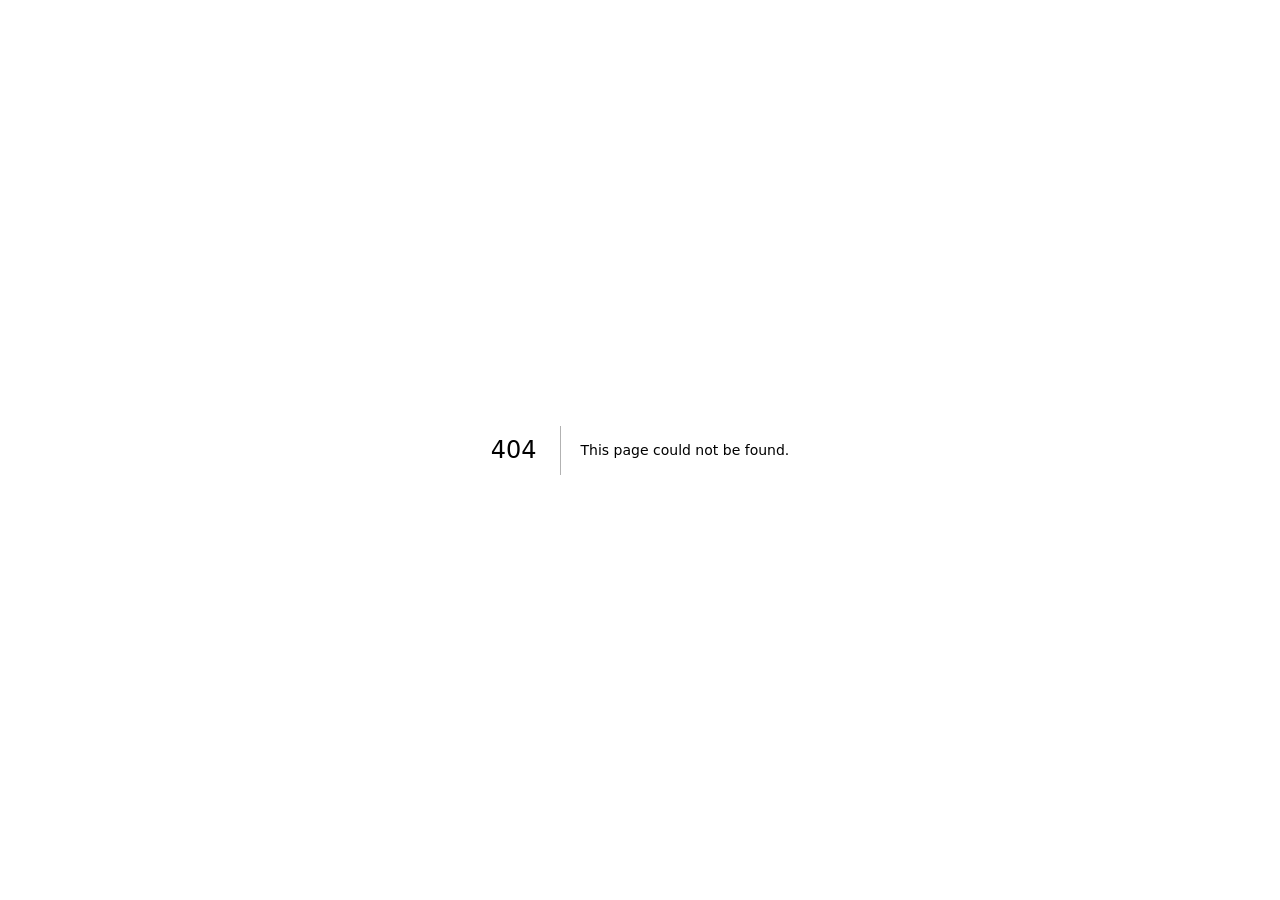
==== 404/index.html @ c3962cf1 "Add files via upload" ====
<!DOCTYPE html><!--XhK_JImhFpZtJ79YEi_D7--><html lang="tr" class="dark"><head><meta charSet="utf-8"/><meta name="viewport" content="width=device-width, initial-scale=1"/><link rel="stylesheet" href="/_next/static/chunks/304b1d54b73d208a.css" data-precedence="next"/><link rel="stylesheet" href="/_next/static/chunks/49fae50b5e41c138.css" data-precedence="next"/><link rel="preload" as="script" fetchPriority="low" href="/_next/static/chunks/c39637bc9d8cb116.js"/><script src="/_next/static/chunks/771dedee3f5e1621.js" async=""></script><script src="/_next/static/chunks/93cf8d9e202dfd11.js" async=""></script><script src="/_next/static/chunks/turbopack-6b14e2e3b7861dfc.js" async=""></script><script src="/_next/static/chunks/44ea02c45ad76008.js" async=""></script><script src="/_next/static/chunks/ec798b5d8baebee2.js" async=""></script><script src="/_next/static/chunks/2f236954d6a65e12.js" async=""></script><meta name="robots" content="noindex"/><meta name="next-size-adjust" content=""/><title>404: This page could not be found.</title><title>Ali Yüzerler — Mobile &amp; Web Developer</title><meta name="description" content="Ali Yüzerler — Mobil uygulama ve web sitesi geliştiricisi. iOS, Android ve modern web platformları için yüksek performanslı dijital ürünler tasarlar ve geliştirir."/><meta name="author" content="Ali Yüzerler"/><meta name="keywords" content="Ali Yüzerler,mobil uygulama geliştirici,web geliştirici,React Native,Next.js,Flutter,TypeScript,yazılım geliştirici,portfolio"/><meta name="robots" content="index, follow"/><meta property="og:title" content="Ali Yüzerler — Mobile &amp; Web Developer"/><meta property="og:description" content="Mobil uygulama ve web sitesi geliştiricisi. Yüksek performanslı dijital ürünler."/><meta property="og:locale" content="tr_TR"/><meta property="og:type" content="website"/><meta name="twitter:card" content="summary_large_image"/><meta name="twitter:title" content="Ali Yüzerler — Mobile &amp; Web Developer"/><meta name="twitter:description" content="Mobil uygulama ve web sitesi geliştiricisi. Yüksek performanslı dijital ürünler."/><script src="/_next/static/chunks/a6dad97d9634a72d.js" noModule=""></script></head><body class="inter_7b064e0d-module__MOT0tq__variable space_grotesk_4f9f433b-module__fJfFLG__variable geist_mono_1bf8cbf6-module__FlyLvG__variable antialiased bg-background text-foreground font-sans"><div hidden=""><!--$--><!--/$--></div><script>((a,b,c,d,e,f,g,h)=>{let i=document.documentElement,j=["light","dark"];function k(b){var c;(Array.isArray(a)?a:[a]).forEach(a=>{let c="class"===a,d=c&&f?e.map(a=>f[a]||a):e;c?(i.classList.remove(...d),i.classList.add(f&&f[b]?f[b]:b)):i.setAttribute(a,b)}),c=b,h&&j.includes(c)&&(i.style.colorScheme=c)}if(d)k(d);else try{let a=localStorage.getItem(b)||c,d=g&&"system"===a?window.matchMedia("(prefers-color-scheme: dark)").matches?"dark":"light":a;k(d)}catch(a){}})("class","theme","dark",null,["light","dark"],null,false,true)</script><div style="font-family:system-ui,&quot;Segoe UI&quot;,Roboto,Helvetica,Arial,sans-serif,&quot;Apple Color Emoji&quot;,&quot;Segoe UI Emoji&quot;;height:100vh;text-align:center;display:flex;flex-direction:column;align-items:center;justify-content:center"><div><style>body{color:#000;background:#fff;margin:0}.next-error-h1{border-right:1px solid rgba(0,0,0,.3)}@media (prefers-color-scheme:dark){body{color:#fff;background:#000}.next-error-h1{border-right:1px solid rgba(255,255,255,.3)}}</style><h1 class="next-error-h1" style="display:inline-block;margin:0 20px 0 0;padding:0 23px 0 0;font-size:24px;font-weight:500;vertical-align:top;line-height:49px">404</h1><div style="display:inline-block"><h2 style="font-size:14px;font-weight:400;line-height:49px;margin:0">This page could not be found.</h2></div></div></div><!--$--><!--/$--><div role="region" aria-label="Notifications (F8)" tabindex="-1" style="pointer-events:none"><ol tabindex="-1" class="fixed top-0 z-[100] flex max-h-screen w-full flex-col-reverse p-4 sm:bottom-0 sm:right-0 sm:top-auto sm:flex-col md:max-w-[420px]"></ol></div><script src="/_next/static/chunks/c39637bc9d8cb116.js" id="_R_" async=""></script><script>(self.__next_f=self.__next_f||[]).push([0])</script><script>self.__next_f.push([1,"1:\"$Sreact.fragment\"\n2:I[27423,[\"/_next/static/chunks/44ea02c45ad76008.js\",\"/_next/static/chunks/ec798b5d8baebee2.js\",\"/_next/static/chunks/2f236954d6a65e12.js\"],\"ThemeProvider\"]\n3:I[39756,[\"/_next/static/chunks/44ea02c45ad76008.js\",\"/_next/static/chunks/ec798b5d8baebee2.js\",\"/_next/static/chunks/2f236954d6a65e12.js\"],\"default\"]\n4:I[37457,[\"/_next/static/chunks/44ea02c45ad76008.js\",\"/_next/static/chunks/ec798b5d8baebee2.js\",\"/_next/static/chunks/2f236954d6a65e12.js\"],\"default\"]\n5:I[77855,[\"/_next/static/chunks/44ea02c45ad76008.js\",\"/_next/static/chunks/ec798b5d8baebee2.js\",\"/_next/static/chunks/2f236954d6a65e12.js\"],\"Toaster\"]\n6:I[97367,[\"/_next/static/chunks/44ea02c45ad76008.js\",\"/_next/static/chunks/ec798b5d8baebee2.js\",\"/_next/static/chunks/2f236954d6a65e12.js\"],\"OutletBoundary\"]\n7:\"$Sreact.suspense\"\n9:I[97367,[\"/_next/static/chunks/44ea02c45ad76008.js\",\"/_next/static/chunks/ec798b5d8baebee2.js\",\"/_next/static/chunks/2f236954d6a65e12.js\"],\"ViewportBoundary\"]\nb:I[97367,[\"/_next/static/chunks/44ea02c45ad76008.js\",\"/_next/static/chunks/ec798b5d8baebee2.js\",\"/_next/static/chunks/2f236954d6a65e12.js\"],\"MetadataBoundary\"]\nd:I[68027,[\"/_next/static/chunks/44ea02c45ad76008.js\",\"/_next/static/chunks/ec798b5d8baebee2.js\",\"/_next/static/chunks/2f236954d6a65e12.js\"],\"default\"]\n:HL[\"/_next/static/chunks/304b1d54b73d208a.css\",\"style\"]\n:HL[\"/_next/static/chunks/49fae50b5e41c138.css\",\"style\"]\n"])</script><script>self.__next_f.push([1,"0:{\"P\":null,\"b\":\"XhK_JImhFpZtJ79YEi-D7\",\"c\":[\"\",\"_not-found\",\"\"],\"q\":\"\",\"i\":false,\"f\":[[[\"\",{\"children\":[\"/_not-found\",{\"children\":[\"__PAGE__\",{}]}]},\"$undefined\",\"$undefined\",true],[[\"$\",\"$1\",\"c\",{\"children\":[[[\"$\",\"link\",\"0\",{\"rel\":\"stylesheet\",\"href\":\"/_next/static/chunks/304b1d54b73d208a.css\",\"precedence\":\"next\",\"crossOrigin\":\"$undefined\",\"nonce\":\"$undefined\"}],[\"$\",\"link\",\"1\",{\"rel\":\"stylesheet\",\"href\":\"/_next/static/chunks/49fae50b5e41c138.css\",\"precedence\":\"next\",\"crossOrigin\":\"$undefined\",\"nonce\":\"$undefined\"}],[\"$\",\"script\",\"script-0\",{\"src\":\"/_next/static/chunks/44ea02c45ad76008.js\",\"async\":true,\"nonce\":\"$undefined\"}],[\"$\",\"script\",\"script-1\",{\"src\":\"/_next/static/chunks/ec798b5d8baebee2.js\",\"async\":true,\"nonce\":\"$undefined\"}],[\"$\",\"script\",\"script-2\",{\"src\":\"/_next/static/chunks/2f236954d6a65e12.js\",\"async\":true,\"nonce\":\"$undefined\"}]],[\"$\",\"html\",null,{\"lang\":\"tr\",\"suppressHydrationWarning\":true,\"className\":\"dark\",\"children\":[\"$\",\"body\",null,{\"className\":\"inter_7b064e0d-module__MOT0tq__variable space_grotesk_4f9f433b-module__fJfFLG__variable geist_mono_1bf8cbf6-module__FlyLvG__variable antialiased bg-background text-foreground font-sans\",\"children\":[\"$\",\"$L2\",null,{\"attribute\":\"class\",\"defaultTheme\":\"dark\",\"enableSystem\":false,\"disableTransitionOnChange\":true,\"children\":[[\"$\",\"$L3\",null,{\"parallelRouterKey\":\"children\",\"error\":\"$undefined\",\"errorStyles\":\"$undefined\",\"errorScripts\":\"$undefined\",\"template\":[\"$\",\"$L4\",null,{}],\"templateStyles\":\"$undefined\",\"templateScripts\":\"$undefined\",\"notFound\":[[[\"$\",\"title\",null,{\"children\":\"404: This page could not be found.\"}],[\"$\",\"div\",null,{\"style\":{\"fontFamily\":\"system-ui,\\\"Segoe UI\\\",Roboto,Helvetica,Arial,sans-serif,\\\"Apple Color Emoji\\\",\\\"Segoe UI Emoji\\\"\",\"height\":\"100vh\",\"textAlign\":\"center\",\"display\":\"flex\",\"flexDirection\":\"column\",\"alignItems\":\"center\",\"justifyContent\":\"center\"},\"children\":[\"$\",\"div\",null,{\"children\":[[\"$\",\"style\",null,{\"dangerouslySetInnerHTML\":{\"__html\":\"body{color:#000;background:#fff;margin:0}.next-error-h1{border-right:1px solid rgba(0,0,0,.3)}@media (prefers-color-scheme:dark){body{color:#fff;background:#000}.next-error-h1{border-right:1px solid rgba(255,255,255,.3)}}\"}}],[\"$\",\"h1\",null,{\"className\":\"next-error-h1\",\"style\":{\"display\":\"inline-block\",\"margin\":\"0 20px 0 0\",\"padding\":\"0 23px 0 0\",\"fontSize\":24,\"fontWeight\":500,\"verticalAlign\":\"top\",\"lineHeight\":\"49px\"},\"children\":404}],[\"$\",\"div\",null,{\"style\":{\"display\":\"inline-block\"},\"children\":[\"$\",\"h2\",null,{\"style\":{\"fontSize\":14,\"fontWeight\":400,\"lineHeight\":\"49px\",\"margin\":0},\"children\":\"This page could not be found.\"}]}]]}]}]],[]],\"forbidden\":\"$undefined\",\"unauthorized\":\"$undefined\"}],[\"$\",\"$L5\",null,{}]]}]}]}]]}],{\"children\":[[\"$\",\"$1\",\"c\",{\"children\":[null,[\"$\",\"$L3\",null,{\"parallelRouterKey\":\"children\",\"error\":\"$undefined\",\"errorStyles\":\"$undefined\",\"errorScripts\":\"$undefined\",\"template\":[\"$\",\"$L4\",null,{}],\"templateStyles\":\"$undefined\",\"templateScripts\":\"$undefined\",\"notFound\":\"$undefined\",\"forbidden\":\"$undefined\",\"unauthorized\":\"$undefined\"}]]}],{\"children\":[[\"$\",\"$1\",\"c\",{\"children\":[[[\"$\",\"title\",null,{\"children\":\"404: This page could not be found.\"}],[\"$\",\"div\",null,{\"style\":\"$0:f:0:1:0:props:children:1:props:children:props:children:props:children:0:props:notFound:0:1:props:style\",\"children\":[\"$\",\"div\",null,{\"children\":[[\"$\",\"style\",null,{\"dangerouslySetInnerHTML\":{\"__html\":\"body{color:#000;background:#fff;margin:0}.next-error-h1{border-right:1px solid rgba(0,0,0,.3)}@media (prefers-color-scheme:dark){body{color:#fff;background:#000}.next-error-h1{border-right:1px solid rgba(255,255,255,.3)}}\"}}],[\"$\",\"h1\",null,{\"className\":\"next-error-h1\",\"style\":\"$0:f:0:1:0:props:children:1:props:children:props:children:props:children:0:props:notFound:0:1:props:children:props:children:1:props:style\",\"children\":404}],[\"$\",\"div\",null,{\"style\":\"$0:f:0:1:0:props:children:1:props:children:props:children:props:children:0:props:notFound:0:1:props:children:props:children:2:props:style\",\"children\":[\"$\",\"h2\",null,{\"style\":\"$0:f:0:1:0:props:children:1:props:children:props:children:props:children:0:props:notFound:0:1:props:children:props:children:2:props:children:props:style\",\"children\":\"This page could not be found.\"}]}]]}]}]],null,[\"$\",\"$L6\",null,{\"children\":[\"$\",\"$7\",null,{\"name\":\"Next.MetadataOutlet\",\"children\":\"$@8\"}]}]]}],{},null,false,false]},null,false,false]},null,false,false],[\"$\",\"$1\",\"h\",{\"children\":[[\"$\",\"meta\",null,{\"name\":\"robots\",\"content\":\"noindex\"}],[\"$\",\"$L9\",null,{\"children\":\"$La\"}],[\"$\",\"div\",null,{\"hidden\":true,\"children\":[\"$\",\"$Lb\",null,{\"children\":[\"$\",\"$7\",null,{\"name\":\"Next.Metadata\",\"children\":\"$Lc\"}]}]}],[\"$\",\"meta\",null,{\"name\":\"next-size-adjust\",\"content\":\"\"}]]}],false]],\"m\":\"$undefined\",\"G\":[\"$d\",\"$undefined\"],\"S\":true}\n"])</script><script>self.__next_f.push([1,"a:[[\"$\",\"meta\",\"0\",{\"charSet\":\"utf-8\"}],[\"$\",\"meta\",\"1\",{\"name\":\"viewport\",\"content\":\"width=device-width, initial-scale=1\"}]]\n"])</script><script>self.__next_f.push([1,"8:null\nc:[[\"$\",\"title\",\"0\",{\"children\":\"Ali Yüzerler — Mobile \u0026 Web Developer\"}],[\"$\",\"meta\",\"1\",{\"name\":\"description\",\"content\":\"Ali Yüzerler — Mobil uygulama ve web sitesi geliştiricisi. iOS, Android ve modern web platformları için yüksek performanslı dijital ürünler tasarlar ve geliştirir.\"}],[\"$\",\"meta\",\"2\",{\"name\":\"author\",\"content\":\"Ali Yüzerler\"}],[\"$\",\"meta\",\"3\",{\"name\":\"keywords\",\"content\":\"Ali Yüzerler,mobil uygulama geliştirici,web geliştirici,React Native,Next.js,Flutter,TypeScript,yazılım geliştirici,portfolio\"}],[\"$\",\"meta\",\"4\",{\"name\":\"robots\",\"content\":\"index, follow\"}],[\"$\",\"meta\",\"5\",{\"property\":\"og:title\",\"content\":\"Ali Yüzerler — Mobile \u0026 Web Developer\"}],[\"$\",\"meta\",\"6\",{\"property\":\"og:description\",\"content\":\"Mobil uygulama ve web sitesi geliştiricisi. Yüksek performanslı dijital ürünler.\"}],[\"$\",\"meta\",\"7\",{\"property\":\"og:locale\",\"content\":\"tr_TR\"}],[\"$\",\"meta\",\"8\",{\"property\":\"og:type\",\"content\":\"website\"}],[\"$\",\"meta\",\"9\",{\"name\":\"twitter:card\",\"content\":\"summary_large_image\"}],[\"$\",\"meta\",\"10\",{\"name\":\"twitter:title\",\"content\":\"Ali Yüzerler — Mobile \u0026 Web Developer\"}],[\"$\",\"meta\",\"11\",{\"name\":\"twitter:description\",\"content\":\"Mobil uygulama ve web sitesi geliştiricisi. Yüksek performanslı dijital ürünler.\"}]]\n"])</script></body></html>
---- _next/static/chunks/304b1d54b73d208a.css ----
@font-face{font-family:Inter;font-style:normal;font-weight:100 900;font-display:swap;src:url(../media/2c55a0e60120577a-s.2a48534a.woff2)format("woff2");unicode-range:U+460-52F,U+1C80-1C8A,U+20B4,U+2DE0-2DFF,U+A640-A69F,U+FE2E-FE2F}@font-face{font-family:Inter;font-style:normal;font-weight:100 900;font-display:swap;src:url(../media/9c72aa0f40e4eef8-s.18a48cbc.woff2)format("woff2");unicode-range:U+301,U+400-45F,U+490-491,U+4B0-4B1,U+2116}@font-face{font-family:Inter;font-style:normal;font-weight:100 900;font-display:swap;src:url(../media/ad66f9afd8947f86-s.7a40eb73.woff2)format("woff2");unicode-range:U+1F??}@font-face{font-family:Inter;font-style:normal;font-weight:100 900;font-display:swap;src:url(../media/5476f68d60460930-s.c995e352.woff2)format("woff2");unicode-range:U+370-377,U+37A-37F,U+384-38A,U+38C,U+38E-3A1,U+3A3-3FF}@font-face{font-family:Inter;font-style:normal;font-weight:100 900;font-display:swap;src:url(../media/2bbe8d2671613f1f-s.76dcb0b2.woff2)format("woff2");unicode-range:U+102-103,U+110-111,U+128-129,U+168-169,U+1A0-1A1,U+1AF-1B0,U+300-301,U+303-304,U+308-309,U+323,U+329,U+1EA0-1EF9,U+20AB}@font-face{font-family:Inter;font-style:normal;font-weight:100 900;font-display:swap;src:url(../media/1bffadaabf893a1e-s.7cd81963.woff2)format("woff2");unicode-range:U+100-2BA,U+2BD-2C5,U+2C7-2CC,U+2CE-2D7,U+2DD-2FF,U+304,U+308,U+329,U+1D00-1DBF,U+1E00-1E9F,U+1EF2-1EFF,U+2020,U+20A0-20AB,U+20AD-20C0,U+2113,U+2C60-2C7F,U+A720-A7FF}@font-face{font-family:Inter;font-style:normal;font-weight:100 900;font-display:swap;src:url(../media/83afe278b6a6bb3c-s.p.3a6ba036.woff2)format("woff2");unicode-range:U+??,U+131,U+152-153,U+2BB-2BC,U+2C6,U+2DA,U+2DC,U+304,U+308,U+329,U+2000-206F,U+20AC,U+2122,U+2191,U+2193,U+2212,U+2215,U+FEFF,U+FFFD}@font-face{font-family:Inter Fallback;src:local(Arial);ascent-override:90.44%;descent-override:22.52%;line-gap-override:0.0%;size-adjust:107.12%}.inter_7b064e0d-module__MOT0tq__className{font-family:Inter,Inter Fallback;font-style:normal}.inter_7b064e0d-module__MOT0tq__variable{--font-inter:"Inter","Inter Fallback"}
@font-face{font-family:Space Grotesk;font-style:normal;font-weight:300 700;font-display:swap;src:url(../media/32687112bd2dd8db-s.cfdd66c2.woff2)format("woff2");unicode-range:U+102-103,U+110-111,U+128-129,U+168-169,U+1A0-1A1,U+1AF-1B0,U+300-301,U+303-304,U+308-309,U+323,U+329,U+1EA0-1EF9,U+20AB}@font-face{font-family:Space Grotesk;font-style:normal;font-weight:300 700;font-display:swap;src:url(../media/28868e710e86be81-s.c30238d4.woff2)format("woff2");unicode-range:U+100-2BA,U+2BD-2C5,U+2C7-2CC,U+2CE-2D7,U+2DD-2FF,U+304,U+308,U+329,U+1D00-1DBF,U+1E00-1E9F,U+1EF2-1EFF,U+2020,U+20A0-20AB,U+20AD-20C0,U+2113,U+2C60-2C7F,U+A720-A7FF}@font-face{font-family:Space Grotesk;font-style:normal;font-weight:300 700;font-display:swap;src:url(../media/0c89a48fa5027cee-s.p.4564287c.woff2)format("woff2");unicode-range:U+??,U+131,U+152-153,U+2BB-2BC,U+2C6,U+2DA,U+2DC,U+304,U+308,U+329,U+2000-206F,U+20AC,U+2122,U+2191,U+2193,U+2212,U+2215,U+FEFF,U+FFFD}@font-face{font-family:Space Grotesk Fallback;src:local(Arial);ascent-override:89.71%;descent-override:26.62%;line-gap-override:0.0%;size-adjust:109.69%}.space_grotesk_4f9f433b-module__fJfFLG__className{font-family:Space Grotesk,Space Grotesk Fallback;font-style:normal}.space_grotesk_4f9f433b-module__fJfFLG__variable{--font-space-grotesk:"Space Grotesk","Space Grotesk Fallback"}
@font-face{font-family:Geist Mono;font-style:normal;font-weight:100 900;font-display:swap;src:url(../media/5ce348bf30bf5439-s.56c1f21e.woff2)format("woff2");unicode-range:U+460-52F,U+1C80-1C8A,U+20B4,U+2DE0-2DFF,U+A640-A69F,U+FE2E-FE2F}@font-face{font-family:Geist Mono;font-style:normal;font-weight:100 900;font-display:swap;src:url(../media/4fa387ec64143e14-s.3b336396.woff2)format("woff2");unicode-range:U+301,U+400-45F,U+490-491,U+4B0-4B1,U+2116}@font-face{font-family:Geist Mono;font-style:normal;font-weight:100 900;font-display:swap;src:url(../media/6306c77e7c8268e4-s.e3369375.woff2)format("woff2");unicode-range:U+2000-2001,U+2004-2008,U+200A,U+23B8-23BD,U+2500-259F}@font-face{font-family:Geist Mono;font-style:normal;font-weight:100 900;font-display:swap;src:url(../media/7d817b4c03b0c5f1-s.a40b9a8b.woff2)format("woff2");unicode-range:U+102-103,U+110-111,U+128-129,U+168-169,U+1A0-1A1,U+1AF-1B0,U+300-301,U+303-304,U+308-309,U+323,U+329,U+1EA0-1EF9,U+20AB}@font-face{font-family:Geist Mono;font-style:normal;font-weight:100 900;font-display:swap;src:url(../media/bbc41e54d2fcbd21-s.fe42ddf4.woff2)format("woff2");unicode-range:U+100-2BA,U+2BD-2C5,U+2C7-2CC,U+2CE-2D7,U+2DD-2FF,U+304,U+308,U+329,U+1D00-1DBF,U+1E00-1E9F,U+1EF2-1EFF,U+2020,U+20A0-20AB,U+20AD-20C0,U+2113,U+2C60-2C7F,U+A720-A7FF}@font-face{font-family:Geist Mono;font-style:normal;font-weight:100 900;font-display:swap;src:url(../media/797e433ab948586e-s.p.29207c2f.woff2)format("woff2");unicode-range:U+??,U+131,U+152-153,U+2BB-2BC,U+2C6,U+2DA,U+2DC,U+304,U+308,U+329,U+2000-206F,U+20AC,U+2122,U+2191,U+2193,U+2212,U+2215,U+FEFF,U+FFFD}@font-face{font-family:Geist Mono Fallback;src:local(Arial);ascent-override:74.67%;descent-override:21.92%;line-gap-override:0.0%;size-adjust:134.59%}.geist_mono_1bf8cbf6-module__FlyLvG__className{font-family:Geist Mono,Geist Mono Fallback;font-style:normal}.geist_mono_1bf8cbf6-module__FlyLvG__variable{--font-geist-mono:"Geist Mono","Geist Mono Fallback"}
---- _next/static/chunks/49fae50b5e41c138.css ----
@layer properties{@supports (((-webkit-hyphens:none)) and (not (margin-trim:inline))) or ((-moz-orient:inline) and (not (color:rgb(from red r g b)))){*,:before,:after,::backdrop{--tw-translate-x:0;--tw-translate-y:0;--tw-translate-z:0;--tw-rotate-x:initial;--tw-rotate-y:initial;--tw-rotate-z:initial;--tw-skew-x:initial;--tw-skew-y:initial;--tw-space-y-reverse:0;--tw-space-x-reverse:0;--tw-border-style:solid;--tw-gradient-position:initial;--tw-gradient-from:#0000;--tw-gradient-via:#0000;--tw-gradient-to:#0000;--tw-gradient-stops:initial;--tw-gradient-via-stops:initial;--tw-gradient-from-position:0%;--tw-gradient-via-position:50%;--tw-gradient-to-position:100%;--tw-leading:initial;--tw-font-weight:initial;--tw-tracking:initial;--tw-ordinal:initial;--tw-slashed-zero:initial;--tw-numeric-figure:initial;--tw-numeric-spacing:initial;--tw-numeric-fraction:initial;--tw-shadow:0 0 #0000;--tw-shadow-color:initial;--tw-shadow-alpha:100%;--tw-inset-shadow:0 0 #0000;--tw-inset-shadow-color:initial;--tw-inset-shadow-alpha:100%;--tw-ring-color:initial;--tw-ring-shadow:0 0 #0000;--tw-inset-ring-color:initial;--tw-inset-ring-shadow:0 0 #0000;--tw-ring-inset:initial;--tw-ring-offset-width:0px;--tw-ring-offset-color:#fff;--tw-ring-offset-shadow:0 0 #0000;--tw-outline-style:solid;--tw-blur:initial;--tw-brightness:initial;--tw-contrast:initial;--tw-grayscale:initial;--tw-hue-rotate:initial;--tw-invert:initial;--tw-opacity:initial;--tw-saturate:initial;--tw-sepia:initial;--tw-drop-shadow:initial;--tw-drop-shadow-color:initial;--tw-drop-shadow-alpha:100%;--tw-drop-shadow-size:initial;--tw-backdrop-blur:initial;--tw-backdrop-brightness:initial;--tw-backdrop-contrast:initial;--tw-backdrop-grayscale:initial;--tw-backdrop-hue-rotate:initial;--tw-backdrop-invert:initial;--tw-backdrop-opacity:initial;--tw-backdrop-saturate:initial;--tw-backdrop-sepia:initial;--tw-duration:initial;--tw-ease:initial;--tw-scale-x:1;--tw-scale-y:1;--tw-scale-z:1;--tw-content:"";--tw-animation-delay:0s;--tw-animation-direction:normal;--tw-animation-duration:initial;--tw-animation-fill-mode:none;--tw-animation-iteration-count:1;--tw-enter-blur:0;--tw-enter-opacity:1;--tw-enter-rotate:0;--tw-enter-scale:1;--tw-enter-translate-x:0;--tw-enter-translate-y:0;--tw-exit-blur:0;--tw-exit-opacity:1;--tw-exit-rotate:0;--tw-exit-scale:1;--tw-exit-translate-x:0;--tw-exit-translate-y:0}}}@layer theme{:root,:host{--color-red-50:#fef2f2;--color-red-100:#ffe2e2;--color-red-300:#ffa3a3;--color-red-400:#ff6568;--color-red-600:#e40014;--color-red-800:#9f0712;--color-yellow-400:#fac800;--color-green-100:#dcfce7;--color-green-400:#05df72;--color-green-800:#016630;--color-emerald-400:#00d294;--color-emerald-500:#00bb7f;--color-emerald-600:#009767;--color-blue-500:#3080ff;--color-blue-600:#155dfc;--color-rose-500:#ff2357;--color-gray-500:#6a7282;--color-gray-700:#364153;--color-gray-900:#101828;--color-black:#000;--color-white:#fff;--spacing:.25rem;--container-sm:24rem;--container-md:28rem;--container-lg:32rem;--container-xl:36rem;--container-2xl:42rem;--container-3xl:48rem;--container-4xl:56rem;--container-5xl:64rem;--container-7xl:80rem;--text-xs:.75rem;--text-xs--line-height:calc(1/.75);--text-sm:.875rem;--text-sm--line-height:calc(1.25/.875);--text-base:1rem;--text-base--line-height:calc(1.5/1);--text-lg:1.125rem;--text-lg--line-height:calc(1.75/1.125);--text-xl:1.25rem;--text-xl--line-height:calc(1.75/1.25);--text-2xl:1.5rem;--text-2xl--line-height:calc(2/1.5);--text-3xl:1.875rem;--text-3xl--line-height:calc(2.25/1.875);--text-4xl:2.25rem;--text-4xl--line-height:calc(2.5/2.25);--text-5xl:3rem;--text-5xl--line-height:1;--text-6xl:3.75rem;--text-6xl--line-height:1;--text-7xl:4.5rem;--text-7xl--line-height:1;--font-weight-normal:400;--font-weight-medium:500;--font-weight-semibold:600;--font-weight-bold:700;--tracking-tight:-.025em;--tracking-wider:.05em;--tracking-widest:.1em;--leading-relaxed:1.625;--radius-xs:.125rem;--radius-2xl:1rem;--radius-3xl:1.5rem;--ease-in-out:cubic-bezier(.4,0,.2,1);--animate-spin:spin 1s linear infinite;--animate-pulse:pulse 2s cubic-bezier(.4,0,.6,1)infinite;--blur-sm:8px;--blur-md:12px;--blur-xl:24px;--blur-3xl:64px;--aspect-video:16/9;--default-transition-duration:.15s;--default-transition-timing-function:cubic-bezier(.4,0,.2,1);--default-font-family:var(--font-inter);--default-mono-font-family:var(--font-geist-mono);--color-border:var(--border)}@supports (color:lab(0% 0 0)){:root,:host{--color-red-50:lab(96.5005% 4.18508 1.52328);--color-red-100:lab(92.243% 10.2865 3.83865);--color-red-300:lab(76.5514% 36.422 15.5335);--color-red-400:lab(63.7053% 60.745 31.3109);--color-red-600:lab(48.4493% 77.4328 61.5452);--color-red-800:lab(33.7174% 55.8993 41.0293);--color-yellow-400:lab(83.2664% 8.65132 106.895);--color-green-100:lab(96.1861% -13.8464 6.52365);--color-green-400:lab(78.503% -64.9265 39.7492);--color-green-800:lab(37.4616% -36.7971 22.9692);--color-emerald-400:lab(75.0771% -60.7313 19.4147);--color-emerald-500:lab(66.9756% -58.27 19.5419);--color-emerald-600:lab(55.0481% -49.9246 15.93);--color-blue-500:lab(54.1736% 13.3369 -74.6839);--color-blue-600:lab(44.0605% 29.0279 -86.0352);--color-rose-500:lab(56.101% 79.4328 31.4532);--color-gray-500:lab(47.7841% -.393182 -10.0268);--color-gray-700:lab(27.1134% -.956401 -12.3224);--color-gray-900:lab(8.11897% .811279 -12.254)}}}@layer base{*,:after,:before,::backdrop{box-sizing:border-box;border:0 solid;margin:0;padding:0}::file-selector-button{box-sizing:border-box;border:0 solid;margin:0;padding:0}html,:host{-webkit-text-size-adjust:100%;tab-size:4;line-height:1.5;font-family:var(--default-font-family,ui-sans-serif,system-ui,sans-serif,"Apple Color Emoji","Segoe UI Emoji","Segoe UI Symbol","Noto Color Emoji");font-feature-settings:var(--default-font-feature-settings,normal);font-variation-settings:var(--default-font-variation-settings,normal);-webkit-tap-highlight-color:transparent}hr{height:0;color:inherit;border-top-width:1px}abbr:where([title]){-webkit-text-decoration:underline dotted;text-decoration:underline dotted}h1,h2,h3,h4,h5,h6{font-size:inherit;font-weight:inherit}a{color:inherit;-webkit-text-decoration:inherit;-webkit-text-decoration:inherit;-webkit-text-decoration:inherit;-webkit-text-decoration:inherit;text-decoration:inherit}b,strong{font-weight:bolder}code,kbd,samp,pre{font-family:var(--default-mono-font-family,ui-monospace,SFMono-Regular,Menlo,Monaco,Consolas,"Liberation Mono","Courier New",monospace);font-feature-settings:var(--default-mono-font-feature-settings,normal);font-variation-settings:var(--default-mono-font-variation-settings,normal);font-size:1em}small{font-size:80%}sub,sup{vertical-align:baseline;font-size:75%;line-height:0;position:relative}sub{bottom:-.25em}sup{top:-.5em}table{text-indent:0;border-color:inherit;border-collapse:collapse}:-moz-focusring{outline:auto}progress{vertical-align:baseline}summary{display:list-item}ol,ul,menu{list-style:none}img,svg,video,canvas,audio,iframe,embed,object{vertical-align:middle;display:block}img,video{max-width:100%;height:auto}button,input,select,optgroup,textarea{font:inherit;font-feature-settings:inherit;font-variation-settings:inherit;letter-spacing:inherit;color:inherit;opacity:1;background-color:#0000;border-radius:0}::file-selector-button{font:inherit;font-feature-settings:inherit;font-variation-settings:inherit;letter-spacing:inherit;color:inherit;opacity:1;background-color:#0000;border-radius:0}:where(select:is([multiple],[size])) optgroup{font-weight:bolder}:where(select:is([multiple],[size])) optgroup option{padding-inline-start:20px}::file-selector-button{margin-inline-end:4px}::placeholder{opacity:1}@supports (not ((-webkit-appearance:-apple-pay-button))) or (contain-intrinsic-size:1px){::placeholder{color:currentColor}@supports (color:color-mix(in lab, red, red)){::placeholder{color:color-mix(in oklab,currentcolor 50%,transparent)}}}textarea{resize:vertical}::-webkit-search-decoration{-webkit-appearance:none}::-webkit-date-and-time-value{min-height:1lh;text-align:inherit}::-webkit-datetime-edit{display:inline-flex}::-webkit-datetime-edit-fields-wrapper{padding:0}::-webkit-datetime-edit{padding-block:0}::-webkit-datetime-edit-year-field{padding-block:0}::-webkit-datetime-edit-month-field{padding-block:0}::-webkit-datetime-edit-day-field{padding-block:0}::-webkit-datetime-edit-hour-field{padding-block:0}::-webkit-datetime-edit-minute-field{padding-block:0}::-webkit-datetime-edit-second-field{padding-block:0}::-webkit-datetime-edit-millisecond-field{padding-block:0}::-webkit-datetime-edit-meridiem-field{padding-block:0}::-webkit-calendar-picker-indicator{line-height:1}:-moz-ui-invalid{box-shadow:none}button,input:where([type=button],[type=reset],[type=submit]){appearance:button}::file-selector-button{appearance:button}::-webkit-inner-spin-button{height:auto}::-webkit-outer-spin-button{height:auto}[hidden]:where(:not([hidden=until-found])){display:none!important}*{border-color:var(--border);outline-color:var(--ring)}@supports (color:color-mix(in lab, red, red)){*{outline-color:color-mix(in oklab,var(--ring)50%,transparent)}}html{scroll-behavior:smooth;scroll-padding-top:5rem}body{background-color:var(--background);color:var(--foreground);font-feature-settings:"ss01","cv01","cv02"}::selection{background:var(--brand)}@supports (color:color-mix(in lab, red, red)){::selection{background:color-mix(in oklch,var(--brand)30%,transparent)}}::selection{color:var(--foreground)}}@layer components;@layer utilities{.\@container\/card-header{container:card-header/inline-size}.pointer-events-auto{pointer-events:auto}.pointer-events-none{pointer-events:none}.invisible{visibility:hidden}.visible{visibility:visible}.sr-only{clip-path:inset(50%);white-space:nowrap;border-width:0;width:1px;height:1px;margin:-1px;padding:0;position:absolute;overflow:hidden}.absolute{position:absolute}.fixed{position:fixed}.relative{position:relative}.static{position:static}.inset-0{inset:calc(var(--spacing)*0)}.inset-2{inset:calc(var(--spacing)*2)}.inset-8{inset:calc(var(--spacing)*8)}.inset-\[18\%\]{inset:18%}.inset-x-0{inset-inline:calc(var(--spacing)*0)}.inset-y-0{inset-block:calc(var(--spacing)*0)}.-top-0\.5{top:calc(var(--spacing)*-.5)}.-top-2{top:calc(var(--spacing)*-2)}.-top-10{top:calc(var(--spacing)*-10)}.-top-12{top:calc(var(--spacing)*-12)}.-top-32{top:calc(var(--spacing)*-32)}.top-0{top:calc(var(--spacing)*0)}.top-1{top:calc(var(--spacing)*1)}.top-1\.5{top:calc(var(--spacing)*1.5)}.top-1\/2{top:50%}.top-1\/3{top:33.3333%}.top-1\/4{top:25%}.top-2{top:calc(var(--spacing)*2)}.top-3{top:calc(var(--spacing)*3)}.top-3\.5{top:calc(var(--spacing)*3.5)}.top-4{top:calc(var(--spacing)*4)}.top-6{top:calc(var(--spacing)*6)}.top-9{top:calc(var(--spacing)*9)}.top-\[1px\]{top:1px}.top-\[50\%\]{top:50%}.top-\[57px\]{top:57px}.top-\[60\%\]{top:60%}.top-full{top:100%}.-right-0\.5{right:calc(var(--spacing)*-.5)}.-right-1\/4{right:-25%}.-right-2{right:calc(var(--spacing)*-2)}.-right-10{right:calc(var(--spacing)*-10)}.-right-12{right:calc(var(--spacing)*-12)}.right-0{right:calc(var(--spacing)*0)}.right-1{right:calc(var(--spacing)*1)}.right-2{right:calc(var(--spacing)*2)}.right-3{right:calc(var(--spacing)*3)}.right-4{right:calc(var(--spacing)*4)}.right-6{right:calc(var(--spacing)*6)}.-bottom-12{bottom:calc(var(--spacing)*-12)}.bottom-0{bottom:calc(var(--spacing)*0)}.bottom-2{bottom:calc(var(--spacing)*2)}.bottom-4{bottom:calc(var(--spacing)*4)}.bottom-6{bottom:calc(var(--spacing)*6)}.-left-1\/4{left:-25%}.-left-12{left:calc(var(--spacing)*-12)}.-left-\[9999px\]{left:-9999px}.left-0{left:calc(var(--spacing)*0)}.left-1\/2{left:50%}.left-2{left:calc(var(--spacing)*2)}.left-3{left:calc(var(--spacing)*3)}.left-4{left:calc(var(--spacing)*4)}.left-5{left:calc(var(--spacing)*5)}.left-6{left:calc(var(--spacing)*6)}.left-\[50\%\]{left:50%}.isolate{isolation:isolate}.z-10{z-index:10}.z-20{z-index:20}.z-40{z-index:40}.z-50{z-index:50}.z-\[1\]{z-index:1}.z-\[60\]{z-index:60}.z-\[100\]{z-index:100}.z-\[200\]{z-index:200}.col-start-2{grid-column-start:2}.row-span-2{grid-row:span 2/span 2}.row-start-1{grid-row-start:1}.container{width:100%}@media (min-width:40rem){.container{max-width:40rem}}@media (min-width:48rem){.container{max-width:48rem}}@media (min-width:64rem){.container{max-width:64rem}}@media (min-width:80rem){.container{max-width:80rem}}@media (min-width:96rem){.container{max-width:96rem}}.-mx-1{margin-inline:calc(var(--spacing)*-1)}.mx-2{margin-inline:calc(var(--spacing)*2)}.mx-3\.5{margin-inline:calc(var(--spacing)*3.5)}.mx-auto{margin-inline:auto}.my-0\.5{margin-block:calc(var(--spacing)*.5)}.my-1{margin-block:calc(var(--spacing)*1)}.-mt-4{margin-top:calc(var(--spacing)*-4)}.mt-0\.5{margin-top:calc(var(--spacing)*.5)}.mt-1{margin-top:calc(var(--spacing)*1)}.mt-1\.5{margin-top:calc(var(--spacing)*1.5)}.mt-2{margin-top:calc(var(--spacing)*2)}.mt-3{margin-top:calc(var(--spacing)*3)}.mt-4{margin-top:calc(var(--spacing)*4)}.mt-5{margin-top:calc(var(--spacing)*5)}.mt-6{margin-top:calc(var(--spacing)*6)}.mt-7{margin-top:calc(var(--spacing)*7)}.mt-8{margin-top:calc(var(--spacing)*8)}.mt-10{margin-top:calc(var(--spacing)*10)}.mt-12{margin-top:calc(var(--spacing)*12)}.mt-14{margin-top:calc(var(--spacing)*14)}.mt-16{margin-top:calc(var(--spacing)*16)}.mt-auto{margin-top:auto}.mb-1\.5{margin-bottom:calc(var(--spacing)*1.5)}.mb-3{margin-bottom:calc(var(--spacing)*3)}.mb-4{margin-bottom:calc(var(--spacing)*4)}.mb-5{margin-bottom:calc(var(--spacing)*5)}.mb-6{margin-bottom:calc(var(--spacing)*6)}.-ml-4{margin-left:calc(var(--spacing)*-4)}.ml-1{margin-left:calc(var(--spacing)*1)}.ml-1\.5{margin-left:calc(var(--spacing)*1.5)}.ml-2{margin-left:calc(var(--spacing)*2)}.ml-3{margin-left:calc(var(--spacing)*3)}.ml-auto{margin-left:auto}.line-clamp-1{-webkit-line-clamp:1;-webkit-box-orient:vertical;display:-webkit-box;overflow:hidden}.block{display:block}.block\!{display:block!important}.flex{display:flex}.grid{display:grid}.hidden{display:none}.inline-flex{display:inline-flex}.table{display:table}.table-caption{display:table-caption}.table-cell{display:table-cell}.table-row{display:table-row}.field-sizing-content{field-sizing:content}.aspect-\[4\/5\]{aspect-ratio:4/5}.aspect-\[16\/10\]{aspect-ratio:16/10}.aspect-square{aspect-ratio:1}.aspect-video{aspect-ratio:var(--aspect-video)}.size-\(--cell-size\){width:var(--cell-size);height:var(--cell-size)}.size-2{width:calc(var(--spacing)*2);height:calc(var(--spacing)*2)}.size-2\.5{width:calc(var(--spacing)*2.5);height:calc(var(--spacing)*2.5)}.size-3{width:calc(var(--spacing)*3);height:calc(var(--spacing)*3)}.size-3\.5{width:calc(var(--spacing)*3.5);height:calc(var(--spacing)*3.5)}.size-4{width:calc(var(--spacing)*4);height:calc(var(--spacing)*4)}.size-7{width:calc(var(--spacing)*7);height:calc(var(--spacing)*7)}.size-8{width:calc(var(--spacing)*8);height:calc(var(--spacing)*8)}.size-9{width:calc(var(--spacing)*9);height:calc(var(--spacing)*9)}.size-auto{width:auto;height:auto}.size-full{width:100%;height:100%}.h-\(--cell-size\){height:var(--cell-size)}.h-0{height:calc(var(--spacing)*0)}.h-1{height:calc(var(--spacing)*1)}.h-1\.5{height:calc(var(--spacing)*1.5)}.h-2{height:calc(var(--spacing)*2)}.h-2\.5{height:calc(var(--spacing)*2.5)}.h-3{height:calc(var(--spacing)*3)}.h-3\.5{height:calc(var(--spacing)*3.5)}.h-4{height:calc(var(--spacing)*4)}.h-5{height:calc(var(--spacing)*5)}.h-6{height:calc(var(--spacing)*6)}.h-7{height:calc(var(--spacing)*7)}.h-8{height:calc(var(--spacing)*8)}.h-9{height:calc(var(--spacing)*9)}.h-10{height:calc(var(--spacing)*10)}.h-11{height:calc(var(--spacing)*11)}.h-12{height:calc(var(--spacing)*12)}.h-14{height:calc(var(--spacing)*14)}.h-28{height:calc(var(--spacing)*28)}.h-32{height:calc(var(--spacing)*32)}.h-64{height:calc(var(--spacing)*64)}.h-80{height:calc(var(--spacing)*80)}.h-96{height:calc(var(--spacing)*96)}.h-\[1\.15rem\]{height:1.15rem}.h-\[3px\]{height:3px}.h-\[18px\]{height:18px}.h-\[36rem\]{height:36rem}.h-\[40rem\]{height:40rem}.h-\[420px\]{height:420px}.h-\[calc\(100\%-1px\)\]{height:calc(100% - 1px)}.h-\[calc\(100\%-28px\)\]{height:calc(100% - 28px)}.h-\[var\(--radix-navigation-menu-viewport-height\)\]{height:var(--radix-navigation-menu-viewport-height)}.h-\[var\(--radix-select-trigger-height\)\]{height:var(--radix-select-trigger-height)}.h-auto{height:auto}.h-full{height:100%}.h-px{height:1px}.h-svh{height:100svh}.max-h-\(--radix-context-menu-content-available-height\){max-height:var(--radix-context-menu-content-available-height)}.max-h-\(--radix-dropdown-menu-content-available-height\){max-height:var(--radix-dropdown-menu-content-available-height)}.max-h-\(--radix-select-content-available-height\){max-height:var(--radix-select-content-available-height)}.max-h-32{max-height:calc(var(--spacing)*32)}.max-h-\[300px\]{max-height:300px}.max-h-\[800px\]{max-height:800px}.max-h-screen{max-height:100vh}.min-h-0{min-height:calc(var(--spacing)*0)}.min-h-4{min-height:calc(var(--spacing)*4)}.min-h-16{min-height:calc(var(--spacing)*16)}.min-h-\[100svh\]{min-height:100svh}.min-h-screen{min-height:100vh}.min-h-svh{min-height:100svh}.w-\(--cell-size\){width:var(--cell-size)}.w-\(--sidebar-width\){width:var(--sidebar-width)}.w-0{width:calc(var(--spacing)*0)}.w-1{width:calc(var(--spacing)*1)}.w-1\.5{width:calc(var(--spacing)*1.5)}.w-2{width:calc(var(--spacing)*2)}.w-2\.5{width:calc(var(--spacing)*2.5)}.w-3{width:calc(var(--spacing)*3)}.w-3\.5{width:calc(var(--spacing)*3.5)}.w-3\/4{width:75%}.w-4{width:calc(var(--spacing)*4)}.w-5{width:calc(var(--spacing)*5)}.w-6{width:calc(var(--spacing)*6)}.w-7{width:calc(var(--spacing)*7)}.w-8{width:calc(var(--spacing)*8)}.w-9{width:calc(var(--spacing)*9)}.w-10{width:calc(var(--spacing)*10)}.w-11{width:calc(var(--spacing)*11)}.w-12{width:calc(var(--spacing)*12)}.w-14{width:calc(var(--spacing)*14)}.w-20{width:calc(var(--spacing)*20)}.w-24{width:calc(var(--spacing)*24)}.w-28{width:calc(var(--spacing)*28)}.w-32{width:calc(var(--spacing)*32)}.w-56{width:calc(var(--spacing)*56)}.w-64{width:calc(var(--spacing)*64)}.w-72{width:calc(var(--spacing)*72)}.w-96{width:calc(var(--spacing)*96)}.w-\[18px\]{width:18px}.w-\[36rem\]{width:36rem}.w-\[40rem\]{width:40rem}.w-\[100px\]{width:100px}.w-\[420px\]{width:420px}.w-auto{width:auto}.w-fit{width:fit-content}.w-full{width:100%}.w-max{width:max-content}.w-px{width:1px}.max-w-\(--skeleton-width\){max-width:var(--skeleton-width)}.max-w-2xl{max-width:var(--container-2xl)}.max-w-3xl{max-width:var(--container-3xl)}.max-w-4xl{max-width:var(--container-4xl)}.max-w-5xl{max-width:var(--container-5xl)}.max-w-7xl{max-width:var(--container-7xl)}.max-w-\[120px\]{max-width:120px}.max-w-\[calc\(100\%-2rem\)\]{max-width:calc(100% - 2rem)}.max-w-max{max-width:max-content}.max-w-md{max-width:var(--container-md)}.max-w-sm{max-width:var(--container-sm)}.max-w-xl{max-width:var(--container-xl)}.min-w-\(--cell-size\){min-width:var(--cell-size)}.min-w-0{min-width:calc(var(--spacing)*0)}.min-w-5{min-width:calc(var(--spacing)*5)}.min-w-8{min-width:calc(var(--spacing)*8)}.min-w-9{min-width:calc(var(--spacing)*9)}.min-w-10{min-width:calc(var(--spacing)*10)}.min-w-\[3\.5rem\]{min-width:3.5rem}.min-w-\[8rem\]{min-width:8rem}.min-w-\[12rem\]{min-width:12rem}.min-w-\[var\(--radix-select-trigger-width\)\]{min-width:var(--radix-select-trigger-width)}.flex-1{flex:1}.shrink-0{flex-shrink:0}.grow{flex-grow:1}.grow-0{flex-grow:0}.basis-full{flex-basis:100%}.caption-bottom{caption-side:bottom}.border-collapse{border-collapse:collapse}.origin-\(--radix-context-menu-content-transform-origin\){transform-origin:var(--radix-context-menu-content-transform-origin)}.origin-\(--radix-dropdown-menu-content-transform-origin\){transform-origin:var(--radix-dropdown-menu-content-transform-origin)}.origin-\(--radix-hover-card-content-transform-origin\){transform-origin:var(--radix-hover-card-content-transform-origin)}.origin-\(--radix-menubar-content-transform-origin\){transform-origin:var(--radix-menubar-content-transform-origin)}.origin-\(--radix-popover-content-transform-origin\){transform-origin:var(--radix-popover-content-transform-origin)}.origin-\(--radix-select-content-transform-origin\){transform-origin:var(--radix-select-content-transform-origin)}.origin-\(--radix-tooltip-content-transform-origin\){transform-origin:var(--radix-tooltip-content-transform-origin)}.origin-left{transform-origin:0}.origin-top-left{transform-origin:0 0}.-translate-x-1\/2{--tw-translate-x:calc(calc(1/2*100%)*-1);translate:var(--tw-translate-x)var(--tw-translate-y)}.-translate-x-px{--tw-translate-x:-1px;translate:var(--tw-translate-x)var(--tw-translate-y)}.translate-x-\[-50\%\]{--tw-translate-x:-50%;translate:var(--tw-translate-x)var(--tw-translate-y)}.translate-x-px{--tw-translate-x:1px;translate:var(--tw-translate-x)var(--tw-translate-y)}.-translate-y-1\/2{--tw-translate-y:calc(calc(1/2*100%)*-1);translate:var(--tw-translate-x)var(--tw-translate-y)}.translate-y-0\.5{--tw-translate-y:calc(var(--spacing)*.5);translate:var(--tw-translate-x)var(--tw-translate-y)}.translate-y-\[-50\%\]{--tw-translate-y:-50%;translate:var(--tw-translate-x)var(--tw-translate-y)}.translate-y-\[calc\(-50\%_-_2px\)\]{--tw-translate-y:calc(-50% - 2px);translate:var(--tw-translate-x)var(--tw-translate-y)}.rotate-45{rotate:45deg}.rotate-90{rotate:90deg}.transform{transform:var(--tw-rotate-x,)var(--tw-rotate-y,)var(--tw-rotate-z,)var(--tw-skew-x,)var(--tw-skew-y,)}.animate-caret-blink{animation:1.25s ease-out infinite caret-blink}.animate-in{animation:enter var(--tw-animation-duration,var(--tw-duration,.15s))var(--tw-ease,ease)var(--tw-animation-delay,0s)var(--tw-animation-iteration-count,1)var(--tw-animation-direction,normal)var(--tw-animation-fill-mode,none)}.animate-pulse{animation:var(--animate-pulse)}.animate-spin{animation:var(--animate-spin)}.cursor-default{cursor:default}.touch-none{touch-action:none}.resize-none{resize:none}.resize-y{resize:vertical}.scroll-my-1{scroll-margin-block:calc(var(--spacing)*1)}.scroll-py-1{scroll-padding-block:calc(var(--spacing)*1)}.list-none{list-style-type:none}.auto-rows-min{grid-auto-rows:min-content}.grid-cols-1{grid-template-columns:repeat(1,minmax(0,1fr))}.grid-cols-2{grid-template-columns:repeat(2,minmax(0,1fr))}.grid-cols-\[0_1fr\]{grid-template-columns:0 1fr}.grid-rows-\[auto_auto\]{grid-template-rows:auto auto}.flex-col{flex-direction:column}.flex-col-reverse{flex-direction:column-reverse}.flex-row{flex-direction:row}.flex-wrap{flex-wrap:wrap}.place-items-center{place-items:center}.items-center{align-items:center}.items-end{align-items:flex-end}.items-start{align-items:flex-start}.items-stretch{align-items:stretch}.justify-between{justify-content:space-between}.justify-center{justify-content:center}.justify-end{justify-content:flex-end}.justify-items-start{justify-items:start}.gap-0\.5{gap:calc(var(--spacing)*.5)}.gap-1{gap:calc(var(--spacing)*1)}.gap-1\.5{gap:calc(var(--spacing)*1.5)}.gap-2{gap:calc(var(--spacing)*2)}.gap-2\.5{gap:calc(var(--spacing)*2.5)}.gap-3{gap:calc(var(--spacing)*3)}.gap-4{gap:calc(var(--spacing)*4)}.gap-5{gap:calc(var(--spacing)*5)}.gap-6{gap:calc(var(--spacing)*6)}.gap-8{gap:calc(var(--spacing)*8)}.gap-10{gap:calc(var(--spacing)*10)}.gap-12{gap:calc(var(--spacing)*12)}:where(.space-y-1>:not(:last-child)){--tw-space-y-reverse:0;margin-block-start:calc(calc(var(--spacing)*1)*var(--tw-space-y-reverse));margin-block-end:calc(calc(var(--spacing)*1)*calc(1 - var(--tw-space-y-reverse)))}:where(.space-y-2>:not(:last-child)){--tw-space-y-reverse:0;margin-block-start:calc(calc(var(--spacing)*2)*var(--tw-space-y-reverse));margin-block-end:calc(calc(var(--spacing)*2)*calc(1 - var(--tw-space-y-reverse)))}:where(.space-y-3>:not(:last-child)){--tw-space-y-reverse:0;margin-block-start:calc(calc(var(--spacing)*3)*var(--tw-space-y-reverse));margin-block-end:calc(calc(var(--spacing)*3)*calc(1 - var(--tw-space-y-reverse)))}:where(.space-y-4>:not(:last-child)){--tw-space-y-reverse:0;margin-block-start:calc(calc(var(--spacing)*4)*var(--tw-space-y-reverse));margin-block-end:calc(calc(var(--spacing)*4)*calc(1 - var(--tw-space-y-reverse)))}:where(.space-y-8>:not(:last-child)){--tw-space-y-reverse:0;margin-block-start:calc(calc(var(--spacing)*8)*var(--tw-space-y-reverse));margin-block-end:calc(calc(var(--spacing)*8)*calc(1 - var(--tw-space-y-reverse)))}:where(.space-x-2>:not(:last-child)){--tw-space-x-reverse:0;margin-inline-start:calc(calc(var(--spacing)*2)*var(--tw-space-x-reverse));margin-inline-end:calc(calc(var(--spacing)*2)*calc(1 - var(--tw-space-x-reverse)))}.gap-y-0\.5{row-gap:calc(var(--spacing)*.5)}.self-start{align-self:flex-start}.justify-self-end{justify-self:flex-end}.truncate{text-overflow:ellipsis;white-space:nowrap;overflow:hidden}.overflow-auto{overflow:auto}.overflow-hidden{overflow:hidden}.overflow-x-auto{overflow-x:auto}.overflow-x-hidden{overflow-x:hidden}.overflow-y-auto{overflow-y:auto}.rounded{border-radius:.25rem}.rounded-2xl{border-radius:var(--radius-2xl)}.rounded-3xl{border-radius:var(--radius-3xl)}.rounded-\[1\.4rem\]{border-radius:1.4rem}.rounded-\[1rem\]{border-radius:1rem}.rounded-\[2\.5rem\]{border-radius:2.5rem}.rounded-\[2px\]{border-radius:2px}.rounded-\[2rem\]{border-radius:2rem}.rounded-\[4px\]{border-radius:4px}.rounded-\[inherit\]{border-radius:inherit}.rounded-full{border-radius:3.40282e38px}.rounded-lg{border-radius:var(--radius)}.rounded-md{border-radius:calc(var(--radius) - 2px)}.rounded-none{border-radius:0}.rounded-sm{border-radius:calc(var(--radius) - 4px)}.rounded-xl{border-radius:calc(var(--radius) + 4px)}.rounded-xs{border-radius:var(--radius-xs)}.rounded-l-md{border-top-left-radius:calc(var(--radius) - 2px);border-bottom-left-radius:calc(var(--radius) - 2px)}.rounded-tl-sm{border-top-left-radius:calc(var(--radius) - 4px)}.rounded-r-md{border-top-right-radius:calc(var(--radius) - 2px);border-bottom-right-radius:calc(var(--radius) - 2px)}.border{border-style:var(--tw-border-style);border-width:1px}.border-\[1\.5px\]{border-style:var(--tw-border-style);border-width:1.5px}.border-\[6px\]{border-style:var(--tw-border-style);border-width:6px}.border-\[10px\]{border-style:var(--tw-border-style);border-width:10px}.border-y{border-block-style:var(--tw-border-style);border-block-width:1px}.border-t{border-top-style:var(--tw-border-style);border-top-width:1px}.border-r{border-right-style:var(--tw-border-style);border-right-width:1px}.border-b{border-bottom-style:var(--tw-border-style);border-bottom-width:1px}.border-l{border-left-style:var(--tw-border-style);border-left-width:1px}.border-dashed{--tw-border-style:dashed;border-style:dashed}.border-\(--color-border\){border-color:var(--color-border)}.border-\[color-mix\(in_oklch\,var\(--brand\)_35\%\,transparent\)\]{border-color:var(--brand)}@supports (color:color-mix(in lab, red, red)){.border-\[color-mix\(in_oklch\,var\(--brand\)_35\%\,transparent\)\]{border-color:color-mix(in oklch,var(--brand)35%,transparent)}}.border-\[color-mix\(in_oklch\,var\(--gold\)_30\%\,transparent\)\]{border-color:var(--gold)}@supports (color:color-mix(in lab, red, red)){.border-\[color-mix\(in_oklch\,var\(--gold\)_30\%\,transparent\)\]{border-color:color-mix(in oklch,var(--gold)30%,transparent)}}.border-\[color-mix\(in_oklch\,var\(--violet-accent\)_30\%\,transparent\)\]{border-color:var(--violet-accent)}@supports (color:color-mix(in lab, red, red)){.border-\[color-mix\(in_oklch\,var\(--violet-accent\)_30\%\,transparent\)\]{border-color:color-mix(in oklch,var(--violet-accent)30%,transparent)}}.border-border,.border-border\/50{border-color:var(--border)}@supports (color:color-mix(in lab, red, red)){.border-border\/50{border-color:color-mix(in oklab,var(--border)50%,transparent)}}.border-destructive,.border-destructive\/30{border-color:var(--destructive)}@supports (color:color-mix(in lab, red, red)){.border-destructive\/30{border-color:color-mix(in oklab,var(--destructive)30%,transparent)}}.border-foreground,.border-foreground\/80{border-color:var(--foreground)}@supports (color:color-mix(in lab, red, red)){.border-foreground\/80{border-color:color-mix(in oklab,var(--foreground)80%,transparent)}}.border-input{border-color:var(--input)}.border-primary{border-color:var(--primary)}.border-sidebar-border{border-color:var(--sidebar-border)}.border-transparent{border-color:#0000}.border-t-transparent{border-top-color:#0000}.border-l-transparent{border-left-color:#0000}.bg-\(--color-bg\){background-color:var(--color-bg)}.bg-\[color-mix\(\.\.\.\)\]{background-color:color-mix(...)}.bg-\[color-mix\(in_oklch\,var\(--brand\)_12\%\,transparent\)\]{background-color:var(--brand)}@supports (color:color-mix(in lab, red, red)){.bg-\[color-mix\(in_oklch\,var\(--brand\)_12\%\,transparent\)\]{background-color:color-mix(in oklch,var(--brand)12%,transparent)}}.bg-\[color-mix\(in_oklch\,var\(--brand\)_18\%\,transparent\)\]{background-color:var(--brand)}@supports (color:color-mix(in lab, red, red)){.bg-\[color-mix\(in_oklch\,var\(--brand\)_18\%\,transparent\)\]{background-color:color-mix(in oklch,var(--brand)18%,transparent)}}.bg-\[color-mix\(in_oklch\,var\(--violet-accent\)_18\%\,transparent\)\]{background-color:var(--violet-accent)}@supports (color:color-mix(in lab, red, red)){.bg-\[color-mix\(in_oklch\,var\(--violet-accent\)_18\%\,transparent\)\]{background-color:color-mix(in oklch,var(--violet-accent)18%,transparent)}}.bg-\[var\(--brand\)\],.bg-\[var\(--brand\)\]\/5{background-color:var(--brand)}@supports (color:color-mix(in lab, red, red)){.bg-\[var\(--brand\)\]\/5{background-color:color-mix(in oklab,var(--brand)5%,transparent)}}.bg-\[var\(--brand\)\]\/8{background-color:var(--brand)}@supports (color:color-mix(in lab, red, red)){.bg-\[var\(--brand\)\]\/8{background-color:color-mix(in oklab,var(--brand)8%,transparent)}}.bg-\[var\(--brand\)\]\/10{background-color:var(--brand)}@supports (color:color-mix(in lab, red, red)){.bg-\[var\(--brand\)\]\/10{background-color:color-mix(in oklab,var(--brand)10%,transparent)}}.bg-\[var\(--brand\)\]\/15{background-color:var(--brand)}@supports (color:color-mix(in lab, red, red)){.bg-\[var\(--brand\)\]\/15{background-color:color-mix(in oklab,var(--brand)15%,transparent)}}.bg-\[var\(--brand\)\]\/20{background-color:var(--brand)}@supports (color:color-mix(in lab, red, red)){.bg-\[var\(--brand\)\]\/20{background-color:color-mix(in oklab,var(--brand)20%,transparent)}}.bg-\[var\(--brand\)\]\/40{background-color:var(--brand)}@supports (color:color-mix(in lab, red, red)){.bg-\[var\(--brand\)\]\/40{background-color:color-mix(in oklab,var(--brand)40%,transparent)}}.bg-\[var\(--gold\)\],.bg-\[var\(--gold\)\]\/10{background-color:var(--gold)}@supports (color:color-mix(in lab, red, red)){.bg-\[var\(--gold\)\]\/10{background-color:color-mix(in oklab,var(--gold)10%,transparent)}}.bg-\[var\(--violet-accent\)\],.bg-\[var\(--violet-accent\)\]\/10{background-color:var(--violet-accent)}@supports (color:color-mix(in lab, red, red)){.bg-\[var\(--violet-accent\)\]\/10{background-color:color-mix(in oklab,var(--violet-accent)10%,transparent)}}.bg-accent{background-color:var(--accent)}.bg-background,.bg-background\/20{background-color:var(--background)}@supports (color:color-mix(in lab, red, red)){.bg-background\/20{background-color:color-mix(in oklab,var(--background)20%,transparent)}}.bg-background\/50{background-color:var(--background)}@supports (color:color-mix(in lab, red, red)){.bg-background\/50{background-color:color-mix(in oklab,var(--background)50%,transparent)}}.bg-background\/60{background-color:var(--background)}@supports (color:color-mix(in lab, red, red)){.bg-background\/60{background-color:color-mix(in oklab,var(--background)60%,transparent)}}.bg-background\/90{background-color:var(--background)}@supports (color:color-mix(in lab, red, red)){.bg-background\/90{background-color:color-mix(in oklab,var(--background)90%,transparent)}}.bg-background\/95{background-color:var(--background)}@supports (color:color-mix(in lab, red, red)){.bg-background\/95{background-color:color-mix(in oklab,var(--background)95%,transparent)}}.bg-black\/50{background-color:#00000080}@supports (color:color-mix(in lab, red, red)){.bg-black\/50{background-color:color-mix(in oklab,var(--color-black)50%,transparent)}}.bg-border{background-color:var(--border)}.bg-card,.bg-card\/40{background-color:var(--card)}@supports (color:color-mix(in lab, red, red)){.bg-card\/40{background-color:color-mix(in oklab,var(--card)40%,transparent)}}.bg-card\/80{background-color:var(--card)}@supports (color:color-mix(in lab, red, red)){.bg-card\/80{background-color:color-mix(in oklab,var(--card)80%,transparent)}}.bg-destructive,.bg-destructive\/5{background-color:var(--destructive)}@supports (color:color-mix(in lab, red, red)){.bg-destructive\/5{background-color:color-mix(in oklab,var(--destructive)5%,transparent)}}.bg-destructive\/10{background-color:var(--destructive)}@supports (color:color-mix(in lab, red, red)){.bg-destructive\/10{background-color:color-mix(in oklab,var(--destructive)10%,transparent)}}.bg-destructive\/15{background-color:var(--destructive)}@supports (color:color-mix(in lab, red, red)){.bg-destructive\/15{background-color:color-mix(in oklab,var(--destructive)15%,transparent)}}.bg-emerald-400{background-color:var(--color-emerald-400)}.bg-emerald-500{background-color:var(--color-emerald-500)}.bg-emerald-500\/10{background-color:#00bb7f1a}@supports (color:color-mix(in lab, red, red)){.bg-emerald-500\/10{background-color:color-mix(in oklab,var(--color-emerald-500)10%,transparent)}}.bg-emerald-500\/90{background-color:#00bb7fe6}@supports (color:color-mix(in lab, red, red)){.bg-emerald-500\/90{background-color:color-mix(in oklab,var(--color-emerald-500)90%,transparent)}}.bg-foreground,.bg-foreground\/40{background-color:var(--foreground)}@supports (color:color-mix(in lab, red, red)){.bg-foreground\/40{background-color:color-mix(in oklab,var(--foreground)40%,transparent)}}.bg-foreground\/60{background-color:var(--foreground)}@supports (color:color-mix(in lab, red, red)){.bg-foreground\/60{background-color:color-mix(in oklab,var(--foreground)60%,transparent)}}.bg-foreground\/70{background-color:var(--foreground)}@supports (color:color-mix(in lab, red, red)){.bg-foreground\/70{background-color:color-mix(in oklab,var(--foreground)70%,transparent)}}.bg-green-100{background-color:var(--color-green-100)}.bg-green-400\/80{background-color:#05df72cc}@supports (color:color-mix(in lab, red, red)){.bg-green-400\/80{background-color:color-mix(in oklab,var(--color-green-400)80%,transparent)}}.bg-muted,.bg-muted\/50{background-color:var(--muted)}@supports (color:color-mix(in lab, red, red)){.bg-muted\/50{background-color:color-mix(in oklab,var(--muted)50%,transparent)}}.bg-muted\/60{background-color:var(--muted)}@supports (color:color-mix(in lab, red, red)){.bg-muted\/60{background-color:color-mix(in oklab,var(--muted)60%,transparent)}}.bg-popover{background-color:var(--popover)}.bg-primary,.bg-primary\/20{background-color:var(--primary)}@supports (color:color-mix(in lab, red, red)){.bg-primary\/20{background-color:color-mix(in oklab,var(--primary)20%,transparent)}}.bg-red-100{background-color:var(--color-red-100)}.bg-red-400\/80{background-color:#ff6568cc}@supports (color:color-mix(in lab, red, red)){.bg-red-400\/80{background-color:color-mix(in oklab,var(--color-red-400)80%,transparent)}}.bg-secondary{background-color:var(--secondary)}.bg-sidebar{background-color:var(--sidebar)}.bg-sidebar-border{background-color:var(--sidebar-border)}.bg-transparent{background-color:#0000}.bg-white{background-color:var(--color-white)}.bg-white\/60{background-color:#fff9}@supports (color:color-mix(in lab, red, red)){.bg-white\/60{background-color:color-mix(in oklab,var(--color-white)60%,transparent)}}.bg-yellow-400\/80{background-color:#fac800cc}@supports (color:color-mix(in lab, red, red)){.bg-yellow-400\/80{background-color:color-mix(in oklab,var(--color-yellow-400)80%,transparent)}}.bg-gradient-to-b{--tw-gradient-position:to bottom in oklab;background-image:linear-gradient(var(--tw-gradient-stops))}.bg-gradient-to-br{--tw-gradient-position:to bottom right in oklab;background-image:linear-gradient(var(--tw-gradient-stops))}.bg-gradient-to-l{--tw-gradient-position:to left in oklab;background-image:linear-gradient(var(--tw-gradient-stops))}.bg-gradient-to-r{--tw-gradient-position:to right in oklab;background-image:linear-gradient(var(--tw-gradient-stops))}.bg-gradient-to-t{--tw-gradient-position:to top in oklab;background-image:linear-gradient(var(--tw-gradient-stops))}.from-\[color-mix\(in_oklch\,var\(--brand\)_22\%\,transparent\)\]{--tw-gradient-from:var(--brand)}@supports (color:color-mix(in lab, red, red)){.from-\[color-mix\(in_oklch\,var\(--brand\)_22\%\,transparent\)\]{--tw-gradient-from:color-mix(in oklch,var(--brand)22%,transparent)}}.from-\[color-mix\(in_oklch\,var\(--brand\)_22\%\,transparent\)\]{--tw-gradient-stops:var(--tw-gradient-via-stops,var(--tw-gradient-position),var(--tw-gradient-from)var(--tw-gradient-from-position),var(--tw-gradient-to)var(--tw-gradient-to-position))}.from-\[var\(--brand\)\]{--tw-gradient-from:var(--brand);--tw-gradient-stops:var(--tw-gradient-via-stops,var(--tw-gradient-position),var(--tw-gradient-from)var(--tw-gradient-from-position),var(--tw-gradient-to)var(--tw-gradient-to-position))}.from-\[var\(--brand\)\]\/8{--tw-gradient-from:var(--brand)}@supports (color:color-mix(in lab, red, red)){.from-\[var\(--brand\)\]\/8{--tw-gradient-from:color-mix(in oklab,var(--brand)8%,transparent)}}.from-\[var\(--brand\)\]\/8{--tw-gradient-stops:var(--tw-gradient-via-stops,var(--tw-gradient-position),var(--tw-gradient-from)var(--tw-gradient-from-position),var(--tw-gradient-to)var(--tw-gradient-to-position))}.from-\[var\(--brand\)\]\/10{--tw-gradient-from:var(--brand)}@supports (color:color-mix(in lab, red, red)){.from-\[var\(--brand\)\]\/10{--tw-gradient-from:color-mix(in oklab,var(--brand)10%,transparent)}}.from-\[var\(--brand\)\]\/10{--tw-gradient-stops:var(--tw-gradient-via-stops,var(--tw-gradient-position),var(--tw-gradient-from)var(--tw-gradient-from-position),var(--tw-gradient-to)var(--tw-gradient-to-position))}.from-\[var\(--brand\)\]\/30{--tw-gradient-from:var(--brand)}@supports (color:color-mix(in lab, red, red)){.from-\[var\(--brand\)\]\/30{--tw-gradient-from:color-mix(in oklab,var(--brand)30%,transparent)}}.from-\[var\(--brand\)\]\/30{--tw-gradient-stops:var(--tw-gradient-via-stops,var(--tw-gradient-position),var(--tw-gradient-from)var(--tw-gradient-from-position),var(--tw-gradient-to)var(--tw-gradient-to-position))}.from-\[var\(--gold\)\]{--tw-gradient-from:var(--gold);--tw-gradient-stops:var(--tw-gradient-via-stops,var(--tw-gradient-position),var(--tw-gradient-from)var(--tw-gradient-from-position),var(--tw-gradient-to)var(--tw-gradient-to-position))}.from-background{--tw-gradient-from:var(--background);--tw-gradient-stops:var(--tw-gradient-via-stops,var(--tw-gradient-position),var(--tw-gradient-from)var(--tw-gradient-from-position),var(--tw-gradient-to)var(--tw-gradient-to-position))}.from-card\/40{--tw-gradient-from:var(--card)}@supports (color:color-mix(in lab, red, red)){.from-card\/40{--tw-gradient-from:color-mix(in oklab,var(--card)40%,transparent)}}.from-card\/40{--tw-gradient-stops:var(--tw-gradient-via-stops,var(--tw-gradient-position),var(--tw-gradient-from)var(--tw-gradient-from-position),var(--tw-gradient-to)var(--tw-gradient-to-position))}.from-card\/60{--tw-gradient-from:var(--card)}@supports (color:color-mix(in lab, red, red)){.from-card\/60{--tw-gradient-from:color-mix(in oklab,var(--card)60%,transparent)}}.from-card\/60{--tw-gradient-stops:var(--tw-gradient-via-stops,var(--tw-gradient-position),var(--tw-gradient-from)var(--tw-gradient-from-position),var(--tw-gradient-to)var(--tw-gradient-to-position))}.from-emerald-500{--tw-gradient-from:var(--color-emerald-500);--tw-gradient-stops:var(--tw-gradient-via-stops,var(--tw-gradient-position),var(--tw-gradient-from)var(--tw-gradient-from-position),var(--tw-gradient-to)var(--tw-gradient-to-position))}.from-transparent{--tw-gradient-from:transparent;--tw-gradient-stops:var(--tw-gradient-via-stops,var(--tw-gradient-position),var(--tw-gradient-from)var(--tw-gradient-from-position),var(--tw-gradient-to)var(--tw-gradient-to-position))}.via-\[var\(--violet-accent\)\]{--tw-gradient-via:var(--violet-accent);--tw-gradient-via-stops:var(--tw-gradient-position),var(--tw-gradient-from)var(--tw-gradient-from-position),var(--tw-gradient-via)var(--tw-gradient-via-position),var(--tw-gradient-to)var(--tw-gradient-to-position);--tw-gradient-stops:var(--tw-gradient-via-stops)}.via-\[var\(--violet-accent\)\]\/20{--tw-gradient-via:var(--violet-accent)}@supports (color:color-mix(in lab, red, red)){.via-\[var\(--violet-accent\)\]\/20{--tw-gradient-via:color-mix(in oklab,var(--violet-accent)20%,transparent)}}.via-\[var\(--violet-accent\)\]\/20{--tw-gradient-via-stops:var(--tw-gradient-position),var(--tw-gradient-from)var(--tw-gradient-from-position),var(--tw-gradient-via)var(--tw-gradient-via-position),var(--tw-gradient-to)var(--tw-gradient-to-position);--tw-gradient-stops:var(--tw-gradient-via-stops)}.via-transparent{--tw-gradient-via:transparent;--tw-gradient-via-stops:var(--tw-gradient-position),var(--tw-gradient-from)var(--tw-gradient-from-position),var(--tw-gradient-via)var(--tw-gradient-via-position),var(--tw-gradient-to)var(--tw-gradient-to-position);--tw-gradient-stops:var(--tw-gradient-via-stops)}.to-\[color-mix\(in_oklch\,var\(--violet-accent\)_22\%\,transparent\)\]{--tw-gradient-to:var(--violet-accent)}@supports (color:color-mix(in lab, red, red)){.to-\[color-mix\(in_oklch\,var\(--violet-accent\)_22\%\,transparent\)\]{--tw-gradient-to:color-mix(in oklch,var(--violet-accent)22%,transparent)}}.to-\[color-mix\(in_oklch\,var\(--violet-accent\)_22\%\,transparent\)\]{--tw-gradient-stops:var(--tw-gradient-via-stops,var(--tw-gradient-position),var(--tw-gradient-from)var(--tw-gradient-from-position),var(--tw-gradient-to)var(--tw-gradient-to-position))}.to-\[var\(--brand\)\]{--tw-gradient-to:var(--brand);--tw-gradient-stops:var(--tw-gradient-via-stops,var(--tw-gradient-position),var(--tw-gradient-from)var(--tw-gradient-from-position),var(--tw-gradient-to)var(--tw-gradient-to-position))}.to-\[var\(--gold\)\]{--tw-gradient-to:var(--gold);--tw-gradient-stops:var(--tw-gradient-via-stops,var(--tw-gradient-position),var(--tw-gradient-from)var(--tw-gradient-from-position),var(--tw-gradient-to)var(--tw-gradient-to-position))}.to-\[var\(--gold\)\]\/30{--tw-gradient-to:var(--gold)}@supports (color:color-mix(in lab, red, red)){.to-\[var\(--gold\)\]\/30{--tw-gradient-to:color-mix(in oklab,var(--gold)30%,transparent)}}.to-\[var\(--gold\)\]\/30{--tw-gradient-stops:var(--tw-gradient-via-stops,var(--tw-gradient-position),var(--tw-gradient-from)var(--tw-gradient-from-position),var(--tw-gradient-to)var(--tw-gradient-to-position))}.to-\[var\(--violet-accent\)\]{--tw-gradient-to:var(--violet-accent);--tw-gradient-stops:var(--tw-gradient-via-stops,var(--tw-gradient-position),var(--tw-gradient-from)var(--tw-gradient-from-position),var(--tw-gradient-to)var(--tw-gradient-to-position))}.to-\[var\(--violet-accent\)\]\/8{--tw-gradient-to:var(--violet-accent)}@supports (color:color-mix(in lab, red, red)){.to-\[var\(--violet-accent\)\]\/8{--tw-gradient-to:color-mix(in oklab,var(--violet-accent)8%,transparent)}}.to-\[var\(--violet-accent\)\]\/8{--tw-gradient-stops:var(--tw-gradient-via-stops,var(--tw-gradient-position),var(--tw-gradient-from)var(--tw-gradient-from-position),var(--tw-gradient-to)var(--tw-gradient-to-position))}.to-\[var\(--violet-accent\)\]\/10{--tw-gradient-to:var(--violet-accent)}@supports (color:color-mix(in lab, red, red)){.to-\[var\(--violet-accent\)\]\/10{--tw-gradient-to:color-mix(in oklab,var(--violet-accent)10%,transparent)}}.to-\[var\(--violet-accent\)\]\/10{--tw-gradient-stops:var(--tw-gradient-via-stops,var(--tw-gradient-position),var(--tw-gradient-from)var(--tw-gradient-from-position),var(--tw-gradient-to)var(--tw-gradient-to-position))}.to-background{--tw-gradient-to:var(--background);--tw-gradient-stops:var(--tw-gradient-via-stops,var(--tw-gradient-position),var(--tw-gradient-from)var(--tw-gradient-from-position),var(--tw-gradient-to)var(--tw-gradient-to-position))}.to-emerald-600{--tw-gradient-to:var(--color-emerald-600);--tw-gradient-stops:var(--tw-gradient-via-stops,var(--tw-gradient-position),var(--tw-gradient-from)var(--tw-gradient-from-position),var(--tw-gradient-to)var(--tw-gradient-to-position))}.to-transparent{--tw-gradient-to:transparent;--tw-gradient-stops:var(--tw-gradient-via-stops,var(--tw-gradient-position),var(--tw-gradient-from)var(--tw-gradient-from-position),var(--tw-gradient-to)var(--tw-gradient-to-position))}.fill-\[var\(--gold\)\]{fill:var(--gold)}.fill-current{fill:currentColor}.fill-primary{fill:var(--primary)}.fill-rose-500\/80{fill:#ff2357cc}@supports (color:color-mix(in lab, red, red)){.fill-rose-500\/80{fill:color-mix(in oklab,var(--color-rose-500)80%,transparent)}}.object-cover{object-fit:cover}.p-0{padding:calc(var(--spacing)*0)}.p-1{padding:calc(var(--spacing)*1)}.p-2{padding:calc(var(--spacing)*2)}.p-3{padding:calc(var(--spacing)*3)}.p-4{padding:calc(var(--spacing)*4)}.p-5{padding:calc(var(--spacing)*5)}.p-6{padding:calc(var(--spacing)*6)}.p-7{padding:calc(var(--spacing)*7)}.p-8{padding:calc(var(--spacing)*8)}.p-\[2px\]{padding:2px}.p-\[3px\]{padding:3px}.p-px{padding:1px}.px-\(--cell-size\){padding-inline:var(--cell-size)}.px-1{padding-inline:calc(var(--spacing)*1)}.px-1\.5{padding-inline:calc(var(--spacing)*1.5)}.px-2{padding-inline:calc(var(--spacing)*2)}.px-2\.5{padding-inline:calc(var(--spacing)*2.5)}.px-3{padding-inline:calc(var(--spacing)*3)}.px-3\.5{padding-inline:calc(var(--spacing)*3.5)}.px-4{padding-inline:calc(var(--spacing)*4)}.px-5{padding-inline:calc(var(--spacing)*5)}.px-6{padding-inline:calc(var(--spacing)*6)}.px-7{padding-inline:calc(var(--spacing)*7)}.py-0\.5{padding-block:calc(var(--spacing)*.5)}.py-1{padding-block:calc(var(--spacing)*1)}.py-1\.5{padding-block:calc(var(--spacing)*1.5)}.py-2{padding-block:calc(var(--spacing)*2)}.py-2\.5{padding-block:calc(var(--spacing)*2.5)}.py-3{padding-block:calc(var(--spacing)*3)}.py-3\.5{padding-block:calc(var(--spacing)*3.5)}.py-4{padding-block:calc(var(--spacing)*4)}.py-6{padding-block:calc(var(--spacing)*6)}.py-12{padding-block:calc(var(--spacing)*12)}.pt-0{padding-top:calc(var(--spacing)*0)}.pt-2{padding-top:calc(var(--spacing)*2)}.pt-3{padding-top:calc(var(--spacing)*3)}.pt-4{padding-top:calc(var(--spacing)*4)}.pt-5{padding-top:calc(var(--spacing)*5)}.pt-6{padding-top:calc(var(--spacing)*6)}.pt-16{padding-top:calc(var(--spacing)*16)}.pt-28{padding-top:calc(var(--spacing)*28)}.pr-1{padding-right:calc(var(--spacing)*1)}.pr-2{padding-right:calc(var(--spacing)*2)}.pr-2\.5{padding-right:calc(var(--spacing)*2.5)}.pr-6{padding-right:calc(var(--spacing)*6)}.pr-8{padding-right:calc(var(--spacing)*8)}.pr-16{padding-right:calc(var(--spacing)*16)}.pb-2{padding-bottom:calc(var(--spacing)*2)}.pb-3{padding-bottom:calc(var(--spacing)*3)}.pb-4{padding-bottom:calc(var(--spacing)*4)}.pl-2{padding-left:calc(var(--spacing)*2)}.pl-4{padding-left:calc(var(--spacing)*4)}.pl-8{padding-left:calc(var(--spacing)*8)}.pl-14{padding-left:calc(var(--spacing)*14)}.text-center{text-align:center}.text-left{text-align:left}.align-middle{vertical-align:middle}.font-display{font-family:var(--font-space-grotesk)}.font-mono{font-family:var(--font-geist-mono)}.font-sans{font-family:var(--font-inter)}.text-2xl{font-size:var(--text-2xl);line-height:var(--tw-leading,var(--text-2xl--line-height))}.text-3xl{font-size:var(--text-3xl);line-height:var(--tw-leading,var(--text-3xl--line-height))}.text-4xl{font-size:var(--text-4xl);line-height:var(--tw-leading,var(--text-4xl--line-height))}.text-7xl{font-size:var(--text-7xl);line-height:var(--tw-leading,var(--text-7xl--line-height))}.text-base{font-size:var(--text-base);line-height:var(--tw-leading,var(--text-base--line-height))}.text-lg{font-size:var(--text-lg);line-height:var(--tw-leading,var(--text-lg--line-height))}.text-sm{font-size:var(--text-sm);line-height:var(--tw-leading,var(--text-sm--line-height))}.text-xl{font-size:var(--text-xl);line-height:var(--tw-leading,var(--text-xl--line-height))}.text-xs{font-size:var(--text-xs);line-height:var(--tw-leading,var(--text-xs--line-height))}.text-\[0\.8rem\]{font-size:.8rem}.text-\[10px\]{font-size:10px}.text-\[11px\]{font-size:11px}.leading-\[1\.05\]{--tw-leading:1.05;line-height:1.05}.leading-none{--tw-leading:1;line-height:1}.leading-relaxed{--tw-leading:var(--leading-relaxed);line-height:var(--leading-relaxed)}.font-bold{--tw-font-weight:var(--font-weight-bold);font-weight:var(--font-weight-bold)}.font-medium{--tw-font-weight:var(--font-weight-medium);font-weight:var(--font-weight-medium)}.font-normal{--tw-font-weight:var(--font-weight-normal);font-weight:var(--font-weight-normal)}.font-semibold{--tw-font-weight:var(--font-weight-semibold);font-weight:var(--font-weight-semibold)}.tracking-\[0\.2em\]{--tw-tracking:.2em;letter-spacing:.2em}.tracking-\[0\.18em\]{--tw-tracking:.18em;letter-spacing:.18em}.tracking-\[0\.25em\]{--tw-tracking:.25em;letter-spacing:.25em}.tracking-tight{--tw-tracking:var(--tracking-tight);letter-spacing:var(--tracking-tight)}.tracking-wider{--tw-tracking:var(--tracking-wider);letter-spacing:var(--tracking-wider)}.tracking-widest{--tw-tracking:var(--tracking-widest);letter-spacing:var(--tracking-widest)}.text-balance{text-wrap:balance}.break-words{overflow-wrap:break-word}.whitespace-nowrap{white-space:nowrap}.text-\[var\(--brand\)\],.text-\[var\(--brand\)\]\/15{color:var(--brand)}@supports (color:color-mix(in lab, red, red)){.text-\[var\(--brand\)\]\/15{color:color-mix(in oklab,var(--brand)15%,transparent)}}.text-\[var\(--gold\)\]{color:var(--gold)}.text-\[var\(--violet-accent\)\]{color:var(--violet-accent)}.text-accent-foreground{color:var(--accent-foreground)}.text-background{color:var(--background)}.text-black{color:var(--color-black)}.text-blue-500{color:var(--color-blue-500)}.text-blue-600{color:var(--color-blue-600)}.text-card-foreground{color:var(--card-foreground)}.text-current{color:currentColor}.text-destructive{color:var(--destructive)}.text-emerald-500{color:var(--color-emerald-500)}.text-foreground,.text-foreground\/50{color:var(--foreground)}@supports (color:color-mix(in lab, red, red)){.text-foreground\/50{color:color-mix(in oklab,var(--foreground)50%,transparent)}}.text-foreground\/80{color:var(--foreground)}@supports (color:color-mix(in lab, red, red)){.text-foreground\/80{color:color-mix(in oklab,var(--foreground)80%,transparent)}}.text-foreground\/85{color:var(--foreground)}@supports (color:color-mix(in lab, red, red)){.text-foreground\/85{color:color-mix(in oklab,var(--foreground)85%,transparent)}}.text-foreground\/90{color:var(--foreground)}@supports (color:color-mix(in lab, red, red)){.text-foreground\/90{color:color-mix(in oklab,var(--foreground)90%,transparent)}}.text-foreground\/\[0\.04\]{color:var(--foreground)}@supports (color:color-mix(in lab, red, red)){.text-foreground\/\[0\.04\]{color:color-mix(in oklab,var(--foreground)4%,transparent)}}.text-gray-500{color:var(--color-gray-500)}.text-gray-700{color:var(--color-gray-700)}.text-gray-900{color:var(--color-gray-900)}.text-green-800{color:var(--color-green-800)}.text-muted-foreground,.text-muted-foreground\/40{color:var(--muted-foreground)}@supports (color:color-mix(in lab, red, red)){.text-muted-foreground\/40{color:color-mix(in oklab,var(--muted-foreground)40%,transparent)}}.text-muted-foreground\/60{color:var(--muted-foreground)}@supports (color:color-mix(in lab, red, red)){.text-muted-foreground\/60{color:color-mix(in oklab,var(--muted-foreground)60%,transparent)}}.text-muted-foreground\/70{color:var(--muted-foreground)}@supports (color:color-mix(in lab, red, red)){.text-muted-foreground\/70{color:color-mix(in oklab,var(--muted-foreground)70%,transparent)}}.text-popover-foreground{color:var(--popover-foreground)}.text-primary{color:var(--primary)}.text-primary-foreground{color:var(--primary-foreground)}.text-red-800{color:var(--color-red-800)}.text-rose-500{color:var(--color-rose-500)}.text-secondary-foreground{color:var(--secondary-foreground)}.text-sidebar-foreground,.text-sidebar-foreground\/70{color:var(--sidebar-foreground)}@supports (color:color-mix(in lab, red, red)){.text-sidebar-foreground\/70{color:color-mix(in oklab,var(--sidebar-foreground)70%,transparent)}}.text-white{color:var(--color-white)}.uppercase{text-transform:uppercase}.italic{font-style:italic}.tabular-nums{--tw-numeric-spacing:tabular-nums;font-variant-numeric:var(--tw-ordinal,)var(--tw-slashed-zero,)var(--tw-numeric-figure,)var(--tw-numeric-spacing,)var(--tw-numeric-fraction,)}.underline-offset-4{text-underline-offset:4px}.antialiased{-webkit-font-smoothing:antialiased;-moz-osx-font-smoothing:grayscale}.accent-\[var\(--brand\)\]{accent-color:var(--brand)}.opacity-0{opacity:0}.opacity-40{opacity:.4}.opacity-50{opacity:.5}.opacity-60{opacity:.6}.opacity-70{opacity:.7}.opacity-90{opacity:.9}.mix-blend-screen{mix-blend-mode:screen}.shadow{--tw-shadow:0 1px 3px 0 var(--tw-shadow-color,#0000001a),0 1px 2px -1px var(--tw-shadow-color,#0000001a);box-shadow:var(--tw-inset-shadow),var(--tw-inset-ring-shadow),var(--tw-ring-offset-shadow),var(--tw-ring-shadow),var(--tw-shadow)}.shadow-2xl{--tw-shadow:0 25px 50px -12px var(--tw-shadow-color,#00000040);box-shadow:var(--tw-inset-shadow),var(--tw-inset-ring-shadow),var(--tw-ring-offset-shadow),var(--tw-ring-shadow),var(--tw-shadow)}.shadow-\[0_0_0_1px_hsl\(var\(--sidebar-border\)\)\]{--tw-shadow:0 0 0 1px var(--tw-shadow-color,hsl(var(--sidebar-border)));box-shadow:var(--tw-inset-shadow),var(--tw-inset-ring-shadow),var(--tw-ring-offset-shadow),var(--tw-ring-shadow),var(--tw-shadow)}.shadow-\[0_10px_40px_-15px_rgba\(0\,0\,0\,0\.3\)\]{--tw-shadow:0 10px 40px -15px var(--tw-shadow-color,#0000004d);box-shadow:var(--tw-inset-shadow),var(--tw-inset-ring-shadow),var(--tw-ring-offset-shadow),var(--tw-ring-shadow),var(--tw-shadow)}.shadow-lg{--tw-shadow:0 10px 15px -3px var(--tw-shadow-color,#0000001a),0 4px 6px -4px var(--tw-shadow-color,#0000001a);box-shadow:var(--tw-inset-shadow),var(--tw-inset-ring-shadow),var(--tw-ring-offset-shadow),var(--tw-ring-shadow),var(--tw-shadow)}.shadow-md{--tw-shadow:0 4px 6px -1px var(--tw-shadow-color,#0000001a),0 2px 4px -2px var(--tw-shadow-color,#0000001a);box-shadow:var(--tw-inset-shadow),var(--tw-inset-ring-shadow),var(--tw-ring-offset-shadow),var(--tw-ring-shadow),var(--tw-shadow)}.shadow-none{--tw-shadow:0 0 #0000;box-shadow:var(--tw-inset-shadow),var(--tw-inset-ring-shadow),var(--tw-ring-offset-shadow),var(--tw-ring-shadow),var(--tw-shadow)}.shadow-sm{--tw-shadow:0 1px 3px 0 var(--tw-shadow-color,#0000001a),0 1px 2px -1px var(--tw-shadow-color,#0000001a);box-shadow:var(--tw-inset-shadow),var(--tw-inset-ring-shadow),var(--tw-ring-offset-shadow),var(--tw-ring-shadow),var(--tw-shadow)}.shadow-xl{--tw-shadow:0 20px 25px -5px var(--tw-shadow-color,#0000001a),0 8px 10px -6px var(--tw-shadow-color,#0000001a);box-shadow:var(--tw-inset-shadow),var(--tw-inset-ring-shadow),var(--tw-ring-offset-shadow),var(--tw-ring-shadow),var(--tw-shadow)}.shadow-xs{--tw-shadow:0 1px 2px 0 var(--tw-shadow-color,#0000000d);box-shadow:var(--tw-inset-shadow),var(--tw-inset-ring-shadow),var(--tw-ring-offset-shadow),var(--tw-ring-shadow),var(--tw-shadow)}.ring{--tw-ring-shadow:var(--tw-ring-inset,)0 0 0 calc(1px + var(--tw-ring-offset-width))var(--tw-ring-color,currentcolor);box-shadow:var(--tw-inset-shadow),var(--tw-inset-ring-shadow),var(--tw-ring-offset-shadow),var(--tw-ring-shadow),var(--tw-shadow)}.ring-0{--tw-ring-shadow:var(--tw-ring-inset,)0 0 0 calc(0px + var(--tw-ring-offset-width))var(--tw-ring-color,currentcolor);box-shadow:var(--tw-inset-shadow),var(--tw-inset-ring-shadow),var(--tw-ring-offset-shadow),var(--tw-ring-shadow),var(--tw-shadow)}.ring-1{--tw-ring-shadow:var(--tw-ring-inset,)0 0 0 calc(1px + var(--tw-ring-offset-width))var(--tw-ring-color,currentcolor);box-shadow:var(--tw-inset-shadow),var(--tw-inset-ring-shadow),var(--tw-ring-offset-shadow),var(--tw-ring-shadow),var(--tw-shadow)}.ring-2{--tw-ring-shadow:var(--tw-ring-inset,)0 0 0 calc(2px + var(--tw-ring-offset-width))var(--tw-ring-color,currentcolor);box-shadow:var(--tw-inset-shadow),var(--tw-inset-ring-shadow),var(--tw-ring-offset-shadow),var(--tw-ring-shadow),var(--tw-shadow)}.ring-4{--tw-ring-shadow:var(--tw-ring-inset,)0 0 0 calc(4px + var(--tw-ring-offset-width))var(--tw-ring-color,currentcolor);box-shadow:var(--tw-inset-shadow),var(--tw-inset-ring-shadow),var(--tw-ring-offset-shadow),var(--tw-ring-shadow),var(--tw-shadow)}.ring-\[var\(--brand\)\]{--tw-ring-color:var(--brand)}.ring-background{--tw-ring-color:var(--background)}.ring-ring\/50{--tw-ring-color:var(--ring)}@supports (color:color-mix(in lab, red, red)){.ring-ring\/50{--tw-ring-color:color-mix(in oklab,var(--ring)50%,transparent)}}.ring-sidebar-ring{--tw-ring-color:var(--sidebar-ring)}.ring-white\/20{--tw-ring-color:#fff3}@supports (color:color-mix(in lab, red, red)){.ring-white\/20{--tw-ring-color:color-mix(in oklab,var(--color-white)20%,transparent)}}.ring-offset-background{--tw-ring-offset-color:var(--background)}.outline-hidden{--tw-outline-style:none;outline-style:none}@media (forced-colors:active){.outline-hidden{outline-offset:2px;outline:2px solid #0000}}.outline{outline-style:var(--tw-outline-style);outline-width:1px}.blur-3xl{--tw-blur:blur(var(--blur-3xl));filter:var(--tw-blur,)var(--tw-brightness,)var(--tw-contrast,)var(--tw-grayscale,)var(--tw-hue-rotate,)var(--tw-invert,)var(--tw-saturate,)var(--tw-sepia,)var(--tw-drop-shadow,)}.blur-\[120px\]{--tw-blur:blur(120px);filter:var(--tw-blur,)var(--tw-brightness,)var(--tw-contrast,)var(--tw-grayscale,)var(--tw-hue-rotate,)var(--tw-invert,)var(--tw-saturate,)var(--tw-sepia,)var(--tw-drop-shadow,)}.blur-\[130px\]{--tw-blur:blur(130px);filter:var(--tw-blur,)var(--tw-brightness,)var(--tw-contrast,)var(--tw-grayscale,)var(--tw-hue-rotate,)var(--tw-invert,)var(--tw-saturate,)var(--tw-sepia,)var(--tw-drop-shadow,)}.blur-\[140px\]{--tw-blur:blur(140px);filter:var(--tw-blur,)var(--tw-brightness,)var(--tw-contrast,)var(--tw-grayscale,)var(--tw-hue-rotate,)var(--tw-invert,)var(--tw-saturate,)var(--tw-sepia,)var(--tw-drop-shadow,)}.filter{filter:var(--tw-blur,)var(--tw-brightness,)var(--tw-contrast,)var(--tw-grayscale,)var(--tw-hue-rotate,)var(--tw-invert,)var(--tw-saturate,)var(--tw-sepia,)var(--tw-drop-shadow,)}.backdrop-blur{--tw-backdrop-blur:blur(8px);-webkit-backdrop-filter:var(--tw-backdrop-blur,)var(--tw-backdrop-brightness,)var(--tw-backdrop-contrast,)var(--tw-backdrop-grayscale,)var(--tw-backdrop-hue-rotate,)var(--tw-backdrop-invert,)var(--tw-backdrop-opacity,)var(--tw-backdrop-saturate,)var(--tw-backdrop-sepia,);backdrop-filter:var(--tw-backdrop-blur,)var(--tw-backdrop-brightness,)var(--tw-backdrop-contrast,)var(--tw-backdrop-grayscale,)var(--tw-backdrop-hue-rotate,)var(--tw-backdrop-invert,)var(--tw-backdrop-opacity,)var(--tw-backdrop-saturate,)var(--tw-backdrop-sepia,)}.backdrop-blur-md{--tw-backdrop-blur:blur(var(--blur-md));-webkit-backdrop-filter:var(--tw-backdrop-blur,)var(--tw-backdrop-brightness,)var(--tw-backdrop-contrast,)var(--tw-backdrop-grayscale,)var(--tw-backdrop-hue-rotate,)var(--tw-backdrop-invert,)var(--tw-backdrop-opacity,)var(--tw-backdrop-saturate,)var(--tw-backdrop-sepia,);backdrop-filter:var(--tw-backdrop-blur,)var(--tw-backdrop-brightness,)var(--tw-backdrop-contrast,)var(--tw-backdrop-grayscale,)var(--tw-backdrop-hue-rotate,)var(--tw-backdrop-invert,)var(--tw-backdrop-opacity,)var(--tw-backdrop-saturate,)var(--tw-backdrop-sepia,)}.backdrop-blur-sm{--tw-backdrop-blur:blur(var(--blur-sm));-webkit-backdrop-filter:var(--tw-backdrop-blur,)var(--tw-backdrop-brightness,)var(--tw-backdrop-contrast,)var(--tw-backdrop-grayscale,)var(--tw-backdrop-hue-rotate,)var(--tw-backdrop-invert,)var(--tw-backdrop-opacity,)var(--tw-backdrop-saturate,)var(--tw-backdrop-sepia,);backdrop-filter:var(--tw-backdrop-blur,)var(--tw-backdrop-brightness,)var(--tw-backdrop-contrast,)var(--tw-backdrop-grayscale,)var(--tw-backdrop-hue-rotate,)var(--tw-backdrop-invert,)var(--tw-backdrop-opacity,)var(--tw-backdrop-saturate,)var(--tw-backdrop-sepia,)}.backdrop-blur-xl{--tw-backdrop-blur:blur(var(--blur-xl));-webkit-backdrop-filter:var(--tw-backdrop-blur,)var(--tw-backdrop-brightness,)var(--tw-backdrop-contrast,)var(--tw-backdrop-grayscale,)var(--tw-backdrop-hue-rotate,)var(--tw-backdrop-invert,)var(--tw-backdrop-opacity,)var(--tw-backdrop-saturate,)var(--tw-backdrop-sepia,);backdrop-filter:var(--tw-backdrop-blur,)var(--tw-backdrop-brightness,)var(--tw-backdrop-contrast,)var(--tw-backdrop-grayscale,)var(--tw-backdrop-hue-rotate,)var(--tw-backdrop-invert,)var(--tw-backdrop-opacity,)var(--tw-backdrop-saturate,)var(--tw-backdrop-sepia,)}.transition{transition-property:color,background-color,border-color,outline-color,text-decoration-color,fill,stroke,--tw-gradient-from,--tw-gradient-via,--tw-gradient-to,opacity,box-shadow,transform,translate,scale,rotate,filter,-webkit-backdrop-filter,backdrop-filter,display,content-visibility,overlay,pointer-events;transition-timing-function:var(--tw-ease,var(--default-transition-timing-function));transition-duration:var(--tw-duration,var(--default-transition-duration))}.transition-\[color\,box-shadow\]{transition-property:color,box-shadow;transition-timing-function:var(--tw-ease,var(--default-transition-timing-function));transition-duration:var(--tw-duration,var(--default-transition-duration))}.transition-\[left\,right\,width\]{transition-property:left,right,width;transition-timing-function:var(--tw-ease,var(--default-transition-timing-function));transition-duration:var(--tw-duration,var(--default-transition-duration))}.transition-\[margin\,opacity\]{transition-property:margin,opacity;transition-timing-function:var(--tw-ease,var(--default-transition-timing-function));transition-duration:var(--tw-duration,var(--default-transition-duration))}.transition-\[width\,height\,padding\]{transition-property:width,height,padding;transition-timing-function:var(--tw-ease,var(--default-transition-timing-function));transition-duration:var(--tw-duration,var(--default-transition-duration))}.transition-\[width\]{transition-property:width;transition-timing-function:var(--tw-ease,var(--default-transition-timing-function));transition-duration:var(--tw-duration,var(--default-transition-duration))}.transition-all{transition-property:all;transition-timing-function:var(--tw-ease,var(--default-transition-timing-function));transition-duration:var(--tw-duration,var(--default-transition-duration))}.transition-colors{transition-property:color,background-color,border-color,outline-color,text-decoration-color,fill,stroke,--tw-gradient-from,--tw-gradient-via,--tw-gradient-to;transition-timing-function:var(--tw-ease,var(--default-transition-timing-function));transition-duration:var(--tw-duration,var(--default-transition-duration))}.transition-opacity{transition-property:opacity;transition-timing-function:var(--tw-ease,var(--default-transition-timing-function));transition-duration:var(--tw-duration,var(--default-transition-duration))}.transition-shadow{transition-property:box-shadow;transition-timing-function:var(--tw-ease,var(--default-transition-timing-function));transition-duration:var(--tw-duration,var(--default-transition-duration))}.transition-transform{transition-property:transform,translate,scale,rotate;transition-timing-function:var(--tw-ease,var(--default-transition-timing-function));transition-duration:var(--tw-duration,var(--default-transition-duration))}.transition-none{transition-property:none}.duration-200{--tw-duration:.2s;transition-duration:.2s}.duration-300{--tw-duration:.3s;transition-duration:.3s}.duration-500{--tw-duration:.5s;transition-duration:.5s}.duration-700{--tw-duration:.7s;transition-duration:.7s}.duration-1000{--tw-duration:1s;transition-duration:1s}.ease-in-out{--tw-ease:var(--ease-in-out);transition-timing-function:var(--ease-in-out)}.ease-linear{--tw-ease:linear;transition-timing-function:linear}.fade-in-0{--tw-enter-opacity:0}.outline-none{--tw-outline-style:none;outline-style:none}.select-none{-webkit-user-select:none;user-select:none}.zoom-in-95{--tw-enter-scale:.95}.\[--cell-size\:--spacing\(8\)\]{--cell-size:calc(var(--spacing)*8)}.fade-in{--tw-enter-opacity:0}.ring-inset{--tw-ring-inset:inset}.running{animation-play-state:running}.group-focus-within\/menu-item\:opacity-100:is(:where(.group\/menu-item):focus-within *){opacity:1}@media (hover:hover){.group-hover\:translate-x-0\.5:is(:where(.group):hover *){--tw-translate-x:calc(var(--spacing)*.5);translate:var(--tw-translate-x)var(--tw-translate-y)}.group-hover\:scale-105:is(:where(.group):hover *){--tw-scale-x:105%;--tw-scale-y:105%;--tw-scale-z:105%;scale:var(--tw-scale-x)var(--tw-scale-y)}.group-hover\:scale-110:is(:where(.group):hover *){--tw-scale-x:110%;--tw-scale-y:110%;--tw-scale-z:110%;scale:var(--tw-scale-x)var(--tw-scale-y)}.group-hover\:rotate-3:is(:where(.group):hover *){rotate:3deg}.group-hover\:rotate-45:is(:where(.group):hover *){rotate:45deg}.group-hover\:opacity-100:is(:where(.group):hover *),.group-hover\/menu-item\:opacity-100:is(:where(.group\/menu-item):hover *){opacity:1}}.group-has-data-\[sidebar\=menu-action\]\/menu-item\:pr-8:is(:where(.group\/menu-item):has([data-sidebar=menu-action]) *){padding-right:calc(var(--spacing)*8)}.group-data-\[collapsible\=icon\]\:-mt-8:is(:where(.group)[data-collapsible=icon] *){margin-top:calc(var(--spacing)*-8)}.group-data-\[collapsible\=icon\]\:hidden:is(:where(.group)[data-collapsible=icon] *){display:none}.group-data-\[collapsible\=icon\]\:size-8\!:is(:where(.group)[data-collapsible=icon] *){width:calc(var(--spacing)*8)!important;height:calc(var(--spacing)*8)!important}.group-data-\[collapsible\=icon\]\:w-\(--sidebar-width-icon\):is(:where(.group)[data-collapsible=icon] *){width:var(--sidebar-width-icon)}.group-data-\[collapsible\=icon\]\:w-\[calc\(var\(--sidebar-width-icon\)\+\(--spacing\(4\)\)\)\]:is(:where(.group)[data-collapsible=icon] *){width:calc(var(--sidebar-width-icon) + (calc(var(--spacing)*4)))}.group-data-\[collapsible\=icon\]\:w-\[calc\(var\(--sidebar-width-icon\)\+\(--spacing\(4\)\)\+2px\)\]:is(:where(.group)[data-collapsible=icon] *){width:calc(var(--sidebar-width-icon) + (calc(var(--spacing)*4)) + 2px)}.group-data-\[collapsible\=icon\]\:overflow-hidden:is(:where(.group)[data-collapsible=icon] *){overflow:hidden}.group-data-\[collapsible\=icon\]\:p-0\!:is(:where(.group)[data-collapsible=icon] *){padding:calc(var(--spacing)*0)!important}.group-data-\[collapsible\=icon\]\:p-2\!:is(:where(.group)[data-collapsible=icon] *){padding:calc(var(--spacing)*2)!important}.group-data-\[collapsible\=icon\]\:opacity-0:is(:where(.group)[data-collapsible=icon] *){opacity:0}.group-data-\[collapsible\=offcanvas\]\:right-\[calc\(var\(--sidebar-width\)\*-1\)\]:is(:where(.group)[data-collapsible=offcanvas] *){right:calc(var(--sidebar-width)*-1)}.group-data-\[collapsible\=offcanvas\]\:left-\[calc\(var\(--sidebar-width\)\*-1\)\]:is(:where(.group)[data-collapsible=offcanvas] *){left:calc(var(--sidebar-width)*-1)}.group-data-\[collapsible\=offcanvas\]\:w-0:is(:where(.group)[data-collapsible=offcanvas] *){width:calc(var(--spacing)*0)}.group-data-\[collapsible\=offcanvas\]\:translate-x-0:is(:where(.group)[data-collapsible=offcanvas] *){--tw-translate-x:calc(var(--spacing)*0);translate:var(--tw-translate-x)var(--tw-translate-y)}.group-data-\[disabled\=true\]\:pointer-events-none:is(:where(.group)[data-disabled=true] *){pointer-events:none}.group-data-\[disabled\=true\]\:opacity-50:is(:where(.group)[data-disabled=true] *){opacity:.5}.group-data-\[focused\=true\]\/day\:relative:is(:where(.group\/day)[data-focused=true] *){position:relative}.group-data-\[focused\=true\]\/day\:z-10:is(:where(.group\/day)[data-focused=true] *){z-index:10}.group-data-\[focused\=true\]\/day\:border-ring:is(:where(.group\/day)[data-focused=true] *){border-color:var(--ring)}.group-data-\[focused\=true\]\/day\:ring-\[3px\]:is(:where(.group\/day)[data-focused=true] *){--tw-ring-shadow:var(--tw-ring-inset,)0 0 0 calc(3px + var(--tw-ring-offset-width))var(--tw-ring-color,currentcolor);box-shadow:var(--tw-inset-shadow),var(--tw-inset-ring-shadow),var(--tw-ring-offset-shadow),var(--tw-ring-shadow),var(--tw-shadow)}.group-data-\[focused\=true\]\/day\:ring-ring\/50:is(:where(.group\/day)[data-focused=true] *){--tw-ring-color:var(--ring)}@supports (color:color-mix(in lab, red, red)){.group-data-\[focused\=true\]\/day\:ring-ring\/50:is(:where(.group\/day)[data-focused=true] *){--tw-ring-color:color-mix(in oklab,var(--ring)50%,transparent)}}.group-data-\[side\=left\]\:-right-4:is(:where(.group)[data-side=left] *){right:calc(var(--spacing)*-4)}.group-data-\[side\=left\]\:border-r:is(:where(.group)[data-side=left] *){border-right-style:var(--tw-border-style);border-right-width:1px}.group-data-\[side\=right\]\:left-0:is(:where(.group)[data-side=right] *){left:calc(var(--spacing)*0)}.group-data-\[side\=right\]\:rotate-180:is(:where(.group)[data-side=right] *){rotate:180deg}.group-data-\[side\=right\]\:border-l:is(:where(.group)[data-side=right] *){border-left-style:var(--tw-border-style);border-left-width:1px}.group-data-\[state\=open\]\:rotate-180:is(:where(.group)[data-state=open] *){rotate:180deg}.group-data-\[variant\=floating\]\:rounded-lg:is(:where(.group)[data-variant=floating] *){border-radius:var(--radius)}.group-data-\[variant\=floating\]\:border:is(:where(.group)[data-variant=floating] *){border-style:var(--tw-border-style);border-width:1px}.group-data-\[variant\=floating\]\:border-sidebar-border:is(:where(.group)[data-variant=floating] *){border-color:var(--sidebar-border)}.group-data-\[variant\=floating\]\:shadow-sm:is(:where(.group)[data-variant=floating] *){--tw-shadow:0 1px 3px 0 var(--tw-shadow-color,#0000001a),0 1px 2px -1px var(--tw-shadow-color,#0000001a);box-shadow:var(--tw-inset-shadow),var(--tw-inset-ring-shadow),var(--tw-ring-offset-shadow),var(--tw-ring-shadow),var(--tw-shadow)}.group-data-\[vaul-drawer-direction\=bottom\]\/drawer-content\:block:is(:where(.group\/drawer-content)[data-vaul-drawer-direction=bottom] *){display:block}.group-data-\[vaul-drawer-direction\=bottom\]\/drawer-content\:text-center:is(:where(.group\/drawer-content)[data-vaul-drawer-direction=bottom] *),.group-data-\[vaul-drawer-direction\=top\]\/drawer-content\:text-center:is(:where(.group\/drawer-content)[data-vaul-drawer-direction=top] *){text-align:center}.group-data-\[viewport\=false\]\/navigation-menu\:top-full:is(:where(.group\/navigation-menu)[data-viewport=false] *){top:100%}.group-data-\[viewport\=false\]\/navigation-menu\:mt-1\.5:is(:where(.group\/navigation-menu)[data-viewport=false] *){margin-top:calc(var(--spacing)*1.5)}.group-data-\[viewport\=false\]\/navigation-menu\:overflow-hidden:is(:where(.group\/navigation-menu)[data-viewport=false] *){overflow:hidden}.group-data-\[viewport\=false\]\/navigation-menu\:rounded-md:is(:where(.group\/navigation-menu)[data-viewport=false] *){border-radius:calc(var(--radius) - 2px)}.group-data-\[viewport\=false\]\/navigation-menu\:border:is(:where(.group\/navigation-menu)[data-viewport=false] *){border-style:var(--tw-border-style);border-width:1px}.group-data-\[viewport\=false\]\/navigation-menu\:bg-popover:is(:where(.group\/navigation-menu)[data-viewport=false] *){background-color:var(--popover)}.group-data-\[viewport\=false\]\/navigation-menu\:text-popover-foreground:is(:where(.group\/navigation-menu)[data-viewport=false] *){color:var(--popover-foreground)}.group-data-\[viewport\=false\]\/navigation-menu\:shadow:is(:where(.group\/navigation-menu)[data-viewport=false] *){--tw-shadow:0 1px 3px 0 var(--tw-shadow-color,#0000001a),0 1px 2px -1px var(--tw-shadow-color,#0000001a);box-shadow:var(--tw-inset-shadow),var(--tw-inset-ring-shadow),var(--tw-ring-offset-shadow),var(--tw-ring-shadow),var(--tw-shadow)}.group-data-\[viewport\=false\]\/navigation-menu\:duration-200:is(:where(.group\/navigation-menu)[data-viewport=false] *){--tw-duration:.2s;transition-duration:.2s}.group-\[\.destructive\]\:border-muted\/40:is(:where(.group).destructive *){border-color:var(--muted)}@supports (color:color-mix(in lab, red, red)){.group-\[\.destructive\]\:border-muted\/40:is(:where(.group).destructive *){border-color:color-mix(in oklab,var(--muted)40%,transparent)}}.group-\[\.destructive\]\:text-red-300:is(:where(.group).destructive *){color:var(--color-red-300)}@media (hover:hover){.peer-hover\/menu-button\:text-sidebar-accent-foreground:is(:where(.peer\/menu-button):hover~*){color:var(--sidebar-accent-foreground)}}.peer-disabled\:cursor-not-allowed:is(:where(.peer):disabled~*){cursor:not-allowed}.peer-disabled\:opacity-50:is(:where(.peer):disabled~*){opacity:.5}.peer-data-\[active\=true\]\/menu-button\:text-sidebar-accent-foreground:is(:where(.peer\/menu-button)[data-active=true]~*){color:var(--sidebar-accent-foreground)}.peer-data-\[size\=default\]\/menu-button\:top-1\.5:is(:where(.peer\/menu-button)[data-size=default]~*){top:calc(var(--spacing)*1.5)}.peer-data-\[size\=lg\]\/menu-button\:top-2\.5:is(:where(.peer\/menu-button)[data-size=lg]~*){top:calc(var(--spacing)*2.5)}.peer-data-\[size\=sm\]\/menu-button\:top-1:is(:where(.peer\/menu-button)[data-size=sm]~*){top:calc(var(--spacing)*1)}.selection\:bg-primary ::selection,.selection\:bg-primary::selection{background-color:var(--primary)}.selection\:text-primary-foreground ::selection,.selection\:text-primary-foreground::selection{color:var(--primary-foreground)}.file\:inline-flex::file-selector-button{display:inline-flex}.file\:h-7::file-selector-button{height:calc(var(--spacing)*7)}.file\:border-0::file-selector-button{border-style:var(--tw-border-style);border-width:0}.file\:bg-transparent::file-selector-button{background-color:#0000}.file\:text-sm::file-selector-button{font-size:var(--text-sm);line-height:var(--tw-leading,var(--text-sm--line-height))}.file\:font-medium::file-selector-button{--tw-font-weight:var(--font-weight-medium);font-weight:var(--font-weight-medium)}.file\:text-foreground::file-selector-button{color:var(--foreground)}.placeholder\:text-muted-foreground::placeholder{color:var(--muted-foreground)}.after\:absolute:after{content:var(--tw-content);position:absolute}.after\:-inset-2:after{content:var(--tw-content);inset:calc(var(--spacing)*-2)}.after\:inset-y-0:after{content:var(--tw-content);inset-block:calc(var(--spacing)*0)}.after\:left-1\/2:after{content:var(--tw-content);left:50%}.after\:w-1:after{content:var(--tw-content);width:calc(var(--spacing)*1)}.after\:w-\[2px\]:after{content:var(--tw-content);width:2px}.after\:-translate-x-1\/2:after{content:var(--tw-content);--tw-translate-x:calc(calc(1/2*100%)*-1);translate:var(--tw-translate-x)var(--tw-translate-y)}.group-data-\[collapsible\=offcanvas\]\:after\:left-full:is(:where(.group)[data-collapsible=offcanvas] *):after{content:var(--tw-content);left:100%}.first\:rounded-l-md:first-child{border-top-left-radius:calc(var(--radius) - 2px);border-bottom-left-radius:calc(var(--radius) - 2px)}.first\:border-l:first-child{border-left-style:var(--tw-border-style);border-left-width:1px}.last\:rounded-r-md:last-child{border-top-right-radius:calc(var(--radius) - 2px);border-bottom-right-radius:calc(var(--radius) - 2px)}.last\:border-b-0:last-child{border-bottom-style:var(--tw-border-style);border-bottom-width:0}@media (hover:hover){.hover\:scale-105:hover{--tw-scale-x:105%;--tw-scale-y:105%;--tw-scale-z:105%;scale:var(--tw-scale-x)var(--tw-scale-y)}.hover\:scale-110:hover{--tw-scale-x:110%;--tw-scale-y:110%;--tw-scale-z:110%;scale:var(--tw-scale-x)var(--tw-scale-y)}.hover\:scale-\[1\.02\]:hover{scale:1.02}.hover\:scale-\[1\.03\]:hover{scale:1.03}.hover\:gap-2\.5:hover{gap:calc(var(--spacing)*2.5)}.hover\:bg-accent:hover,.hover\:bg-accent\/50:hover{background-color:var(--accent)}@supports (color:color-mix(in lab, red, red)){.hover\:bg-accent\/50:hover{background-color:color-mix(in oklab,var(--accent)50%,transparent)}}.hover\:bg-destructive\/10:hover{background-color:var(--destructive)}@supports (color:color-mix(in lab, red, red)){.hover\:bg-destructive\/10:hover{background-color:color-mix(in oklab,var(--destructive)10%,transparent)}}.hover\:bg-destructive\/90:hover{background-color:var(--destructive)}@supports (color:color-mix(in lab, red, red)){.hover\:bg-destructive\/90:hover{background-color:color-mix(in oklab,var(--destructive)90%,transparent)}}.hover\:bg-foreground\/30:hover{background-color:var(--foreground)}@supports (color:color-mix(in lab, red, red)){.hover\:bg-foreground\/30:hover{background-color:color-mix(in oklab,var(--foreground)30%,transparent)}}.hover\:bg-muted:hover,.hover\:bg-muted\/50:hover{background-color:var(--muted)}@supports (color:color-mix(in lab, red, red)){.hover\:bg-muted\/50:hover{background-color:color-mix(in oklab,var(--muted)50%,transparent)}}.hover\:bg-primary\/90:hover{background-color:var(--primary)}@supports (color:color-mix(in lab, red, red)){.hover\:bg-primary\/90:hover{background-color:color-mix(in oklab,var(--primary)90%,transparent)}}.hover\:bg-secondary:hover,.hover\:bg-secondary\/80:hover{background-color:var(--secondary)}@supports (color:color-mix(in lab, red, red)){.hover\:bg-secondary\/80:hover{background-color:color-mix(in oklab,var(--secondary)80%,transparent)}}.hover\:bg-sidebar-accent:hover{background-color:var(--sidebar-accent)}.hover\:text-\[var\(--brand\)\]:hover{color:var(--brand)}.hover\:text-accent-foreground:hover{color:var(--accent-foreground)}.hover\:text-destructive:hover{color:var(--destructive)}.hover\:text-foreground:hover{color:var(--foreground)}.hover\:text-muted-foreground:hover{color:var(--muted-foreground)}.hover\:text-sidebar-accent-foreground:hover{color:var(--sidebar-accent-foreground)}.hover\:underline:hover{text-decoration-line:underline}.hover\:opacity-100:hover{opacity:1}.hover\:shadow-\[0_0_0_1px_hsl\(var\(--sidebar-accent\)\)\]:hover{--tw-shadow:0 0 0 1px var(--tw-shadow-color,hsl(var(--sidebar-accent)));box-shadow:var(--tw-inset-shadow),var(--tw-inset-ring-shadow),var(--tw-ring-offset-shadow),var(--tw-ring-shadow),var(--tw-shadow)}.hover\:ring-4:hover{--tw-ring-shadow:var(--tw-ring-inset,)0 0 0 calc(4px + var(--tw-ring-offset-width))var(--tw-ring-color,currentcolor);box-shadow:var(--tw-inset-shadow),var(--tw-inset-ring-shadow),var(--tw-ring-offset-shadow),var(--tw-ring-shadow),var(--tw-shadow)}.hover\:shadow-emerald-500\/20:hover{--tw-shadow-color:#00bb7f33}@supports (color:color-mix(in lab, red, red)){.hover\:shadow-emerald-500\/20:hover{--tw-shadow-color:color-mix(in oklab,color-mix(in oklab,var(--color-emerald-500)20%,transparent)var(--tw-shadow-alpha),transparent)}}.hover\:shadow-emerald-500\/30:hover{--tw-shadow-color:#00bb7f4d}@supports (color:color-mix(in lab, red, red)){.hover\:shadow-emerald-500\/30:hover{--tw-shadow-color:color-mix(in oklab,color-mix(in oklab,var(--color-emerald-500)30%,transparent)var(--tw-shadow-alpha),transparent)}}.hover\:group-data-\[collapsible\=offcanvas\]\:bg-sidebar:hover:is(:where(.group)[data-collapsible=offcanvas] *){background-color:var(--sidebar)}.group-\[\.destructive\]\:hover\:border-destructive\/30:is(:where(.group).destructive *):hover{border-color:var(--destructive)}@supports (color:color-mix(in lab, red, red)){.group-\[\.destructive\]\:hover\:border-destructive\/30:is(:where(.group).destructive *):hover{border-color:color-mix(in oklab,var(--destructive)30%,transparent)}}.group-\[\.destructive\]\:hover\:bg-destructive:is(:where(.group).destructive *):hover{background-color:var(--destructive)}.group-\[\.destructive\]\:hover\:text-red-50:is(:where(.group).destructive *):hover{color:var(--color-red-50)}.hover\:after\:bg-sidebar-border:hover:after{content:var(--tw-content);background-color:var(--sidebar-border)}}.focus\:z-10:focus{z-index:10}.focus\:border-\[var\(--brand\)\]:focus{border-color:var(--brand)}.focus\:border-destructive:focus{border-color:var(--destructive)}.focus\:bg-accent:focus{background-color:var(--accent)}.focus\:text-accent-foreground:focus{color:var(--accent-foreground)}.focus\:opacity-100:focus{opacity:1}.focus\:ring-1:focus{--tw-ring-shadow:var(--tw-ring-inset,)0 0 0 calc(1px + var(--tw-ring-offset-width))var(--tw-ring-color,currentcolor);box-shadow:var(--tw-inset-shadow),var(--tw-inset-ring-shadow),var(--tw-ring-offset-shadow),var(--tw-ring-shadow),var(--tw-shadow)}.focus\:ring-2:focus{--tw-ring-shadow:var(--tw-ring-inset,)0 0 0 calc(2px + var(--tw-ring-offset-width))var(--tw-ring-color,currentcolor);box-shadow:var(--tw-inset-shadow),var(--tw-inset-ring-shadow),var(--tw-ring-offset-shadow),var(--tw-ring-shadow),var(--tw-shadow)}.focus\:ring-\[var\(--brand\)\]\/20:focus{--tw-ring-color:var(--brand)}@supports (color:color-mix(in lab, red, red)){.focus\:ring-\[var\(--brand\)\]\/20:focus{--tw-ring-color:color-mix(in oklab,var(--brand)20%,transparent)}}.focus\:ring-\[var\(--brand\)\]\/30:focus{--tw-ring-color:var(--brand)}@supports (color:color-mix(in lab, red, red)){.focus\:ring-\[var\(--brand\)\]\/30:focus{--tw-ring-color:color-mix(in oklab,var(--brand)30%,transparent)}}.focus\:ring-ring:focus{--tw-ring-color:var(--ring)}.focus\:ring-offset-2:focus{--tw-ring-offset-width:2px;--tw-ring-offset-shadow:var(--tw-ring-inset,)0 0 0 var(--tw-ring-offset-width)var(--tw-ring-offset-color)}.focus\:outline-hidden:focus{--tw-outline-style:none;outline-style:none}@media (forced-colors:active){.focus\:outline-hidden:focus{outline-offset:2px;outline:2px solid #0000}}.focus\:outline-none:focus{--tw-outline-style:none;outline-style:none}.group-\[\.destructive\]\:focus\:ring-destructive:is(:where(.group).destructive *):focus{--tw-ring-color:var(--destructive)}.group-\[\.destructive\]\:focus\:ring-red-400:is(:where(.group).destructive *):focus{--tw-ring-color:var(--color-red-400)}.group-\[\.destructive\]\:focus\:ring-offset-red-600:is(:where(.group).destructive *):focus{--tw-ring-offset-color:var(--color-red-600)}.focus-visible\:z-10:focus-visible{z-index:10}.focus-visible\:border-ring:focus-visible{border-color:var(--ring)}.focus-visible\:ring-1:focus-visible{--tw-ring-shadow:var(--tw-ring-inset,)0 0 0 calc(1px + var(--tw-ring-offset-width))var(--tw-ring-color,currentcolor);box-shadow:var(--tw-inset-shadow),var(--tw-inset-ring-shadow),var(--tw-ring-offset-shadow),var(--tw-ring-shadow),var(--tw-shadow)}.focus-visible\:ring-2:focus-visible{--tw-ring-shadow:var(--tw-ring-inset,)0 0 0 calc(2px + var(--tw-ring-offset-width))var(--tw-ring-color,currentcolor);box-shadow:var(--tw-inset-shadow),var(--tw-inset-ring-shadow),var(--tw-ring-offset-shadow),var(--tw-ring-shadow),var(--tw-shadow)}.focus-visible\:ring-4:focus-visible{--tw-ring-shadow:var(--tw-ring-inset,)0 0 0 calc(4px + var(--tw-ring-offset-width))var(--tw-ring-color,currentcolor);box-shadow:var(--tw-inset-shadow),var(--tw-inset-ring-shadow),var(--tw-ring-offset-shadow),var(--tw-ring-shadow),var(--tw-shadow)}.focus-visible\:ring-\[3px\]:focus-visible{--tw-ring-shadow:var(--tw-ring-inset,)0 0 0 calc(3px + var(--tw-ring-offset-width))var(--tw-ring-color,currentcolor);box-shadow:var(--tw-inset-shadow),var(--tw-inset-ring-shadow),var(--tw-ring-offset-shadow),var(--tw-ring-shadow),var(--tw-shadow)}.focus-visible\:ring-destructive\/20:focus-visible{--tw-ring-color:var(--destructive)}@supports (color:color-mix(in lab, red, red)){.focus-visible\:ring-destructive\/20:focus-visible{--tw-ring-color:color-mix(in oklab,var(--destructive)20%,transparent)}}.focus-visible\:ring-ring:focus-visible,.focus-visible\:ring-ring\/50:focus-visible{--tw-ring-color:var(--ring)}@supports (color:color-mix(in lab, red, red)){.focus-visible\:ring-ring\/50:focus-visible{--tw-ring-color:color-mix(in oklab,var(--ring)50%,transparent)}}.focus-visible\:ring-offset-1:focus-visible{--tw-ring-offset-width:1px;--tw-ring-offset-shadow:var(--tw-ring-inset,)0 0 0 var(--tw-ring-offset-width)var(--tw-ring-offset-color)}.focus-visible\:outline-hidden:focus-visible{--tw-outline-style:none;outline-style:none}@media (forced-colors:active){.focus-visible\:outline-hidden:focus-visible{outline-offset:2px;outline:2px solid #0000}}.focus-visible\:outline-1:focus-visible{outline-style:var(--tw-outline-style);outline-width:1px}.focus-visible\:outline-ring:focus-visible{outline-color:var(--ring)}.active\:bg-sidebar-accent:active{background-color:var(--sidebar-accent)}.active\:text-sidebar-accent-foreground:active{color:var(--sidebar-accent-foreground)}.disabled\:pointer-events-none:disabled{pointer-events:none}.disabled\:cursor-not-allowed:disabled{cursor:not-allowed}.disabled\:opacity-30:disabled{opacity:.3}.disabled\:opacity-50:disabled{opacity:.5}.disabled\:opacity-60:disabled{opacity:.6}.disabled\:opacity-70:disabled{opacity:.7}@media (hover:hover){.disabled\:hover\:scale-100:disabled:hover{--tw-scale-x:100%;--tw-scale-y:100%;--tw-scale-z:100%;scale:var(--tw-scale-x)var(--tw-scale-y)}}:where([data-side=left]) .in-data-\[side\=left\]\:cursor-w-resize{cursor:w-resize}:where([data-side=right]) .in-data-\[side\=right\]\:cursor-e-resize{cursor:e-resize}.has-focus\:border-ring:has(:focus){border-color:var(--ring)}.has-focus\:ring-\[3px\]:has(:focus){--tw-ring-shadow:var(--tw-ring-inset,)0 0 0 calc(3px + var(--tw-ring-offset-width))var(--tw-ring-color,currentcolor);box-shadow:var(--tw-inset-shadow),var(--tw-inset-ring-shadow),var(--tw-ring-offset-shadow),var(--tw-ring-shadow),var(--tw-shadow)}.has-focus\:ring-ring\/50:has(:focus){--tw-ring-color:var(--ring)}@supports (color:color-mix(in lab, red, red)){.has-focus\:ring-ring\/50:has(:focus){--tw-ring-color:color-mix(in oklab,var(--ring)50%,transparent)}}.has-disabled\:opacity-50:has(:disabled){opacity:.5}.has-data-\[slot\=card-action\]\:grid-cols-\[1fr_auto\]:has([data-slot=card-action]){grid-template-columns:1fr auto}.has-data-\[variant\=inset\]\:bg-sidebar:has([data-variant=inset]){background-color:var(--sidebar)}.has-\[\>svg\]\:grid-cols-\[calc\(var\(--spacing\)\*4\)_1fr\]:has(>svg){grid-template-columns:calc(var(--spacing)*4)1fr}.has-\[\>svg\]\:gap-x-3:has(>svg){column-gap:calc(var(--spacing)*3)}.has-\[\>svg\]\:px-2\.5:has(>svg){padding-inline:calc(var(--spacing)*2.5)}.has-\[\>svg\]\:px-3:has(>svg){padding-inline:calc(var(--spacing)*3)}.has-\[\>svg\]\:px-4:has(>svg){padding-inline:calc(var(--spacing)*4)}.aria-disabled\:pointer-events-none[aria-disabled=true]{pointer-events:none}.aria-disabled\:opacity-50[aria-disabled=true]{opacity:.5}.aria-invalid\:border-destructive[aria-invalid=true]{border-color:var(--destructive)}.aria-invalid\:ring-destructive\/20[aria-invalid=true]{--tw-ring-color:var(--destructive)}@supports (color:color-mix(in lab, red, red)){.aria-invalid\:ring-destructive\/20[aria-invalid=true]{--tw-ring-color:color-mix(in oklab,var(--destructive)20%,transparent)}}.aria-selected\:text-muted-foreground[aria-selected=true]{color:var(--muted-foreground)}.data-\[active\=true\]\:z-10[data-active=true]{z-index:10}.data-\[active\=true\]\:border-ring[data-active=true]{border-color:var(--ring)}.data-\[active\=true\]\:bg-accent\/50[data-active=true]{background-color:var(--accent)}@supports (color:color-mix(in lab, red, red)){.data-\[active\=true\]\:bg-accent\/50[data-active=true]{background-color:color-mix(in oklab,var(--accent)50%,transparent)}}.data-\[active\=true\]\:bg-sidebar-accent[data-active=true]{background-color:var(--sidebar-accent)}.data-\[active\=true\]\:font-medium[data-active=true]{--tw-font-weight:var(--font-weight-medium);font-weight:var(--font-weight-medium)}.data-\[active\=true\]\:text-accent-foreground[data-active=true]{color:var(--accent-foreground)}.data-\[active\=true\]\:text-sidebar-accent-foreground[data-active=true]{color:var(--sidebar-accent-foreground)}.data-\[active\=true\]\:ring-\[3px\][data-active=true]{--tw-ring-shadow:var(--tw-ring-inset,)0 0 0 calc(3px + var(--tw-ring-offset-width))var(--tw-ring-color,currentcolor);box-shadow:var(--tw-inset-shadow),var(--tw-inset-ring-shadow),var(--tw-ring-offset-shadow),var(--tw-ring-shadow),var(--tw-shadow)}.data-\[active\=true\]\:ring-ring\/50[data-active=true]{--tw-ring-color:var(--ring)}@supports (color:color-mix(in lab, red, red)){.data-\[active\=true\]\:ring-ring\/50[data-active=true]{--tw-ring-color:color-mix(in oklab,var(--ring)50%,transparent)}}@media (hover:hover){.data-\[active\=true\]\:hover\:bg-accent[data-active=true]:hover{background-color:var(--accent)}}.data-\[active\=true\]\:focus\:bg-accent[data-active=true]:focus{background-color:var(--accent)}.data-\[active\=true\]\:aria-invalid\:border-destructive[data-active=true][aria-invalid=true]{border-color:var(--destructive)}.data-\[active\=true\]\:aria-invalid\:ring-destructive\/20[data-active=true][aria-invalid=true]{--tw-ring-color:var(--destructive)}@supports (color:color-mix(in lab, red, red)){.data-\[active\=true\]\:aria-invalid\:ring-destructive\/20[data-active=true][aria-invalid=true]{--tw-ring-color:color-mix(in oklab,var(--destructive)20%,transparent)}}.data-\[disabled\]\:pointer-events-none[data-disabled]{pointer-events:none}.data-\[disabled\]\:opacity-50[data-disabled]{opacity:.5}.data-\[disabled\=true\]\:pointer-events-none[data-disabled=true]{pointer-events:none}.data-\[disabled\=true\]\:opacity-50[data-disabled=true]{opacity:.5}.data-\[error\=true\]\:text-destructive[data-error=true]{color:var(--destructive)}.data-\[inset\]\:pl-8[data-inset]{padding-left:calc(var(--spacing)*8)}.data-\[motion\=from-end\]\:slide-in-from-right-52[data-motion=from-end]{--tw-enter-translate-x:calc(52*var(--spacing))}.data-\[motion\=from-start\]\:slide-in-from-left-52[data-motion=from-start]{--tw-enter-translate-x:calc(52*var(--spacing)*-1)}.data-\[motion\=to-end\]\:slide-out-to-right-52[data-motion=to-end]{--tw-exit-translate-x:calc(52*var(--spacing))}.data-\[motion\=to-start\]\:slide-out-to-left-52[data-motion=to-start]{--tw-exit-translate-x:calc(52*var(--spacing)*-1)}.data-\[motion\^\=from-\]\:animate-in[data-motion^=from-]{animation:enter var(--tw-animation-duration,var(--tw-duration,.15s))var(--tw-ease,ease)var(--tw-animation-delay,0s)var(--tw-animation-iteration-count,1)var(--tw-animation-direction,normal)var(--tw-animation-fill-mode,none)}.data-\[motion\^\=from-\]\:fade-in[data-motion^=from-]{--tw-enter-opacity:0}.data-\[motion\^\=to-\]\:animate-out[data-motion^=to-]{animation:exit var(--tw-animation-duration,var(--tw-duration,.15s))var(--tw-ease,ease)var(--tw-animation-delay,0s)var(--tw-animation-iteration-count,1)var(--tw-animation-direction,normal)var(--tw-animation-fill-mode,none)}.data-\[motion\^\=to-\]\:fade-out[data-motion^=to-]{--tw-exit-opacity:0}.data-\[orientation\=horizontal\]\:h-1\.5[data-orientation=horizontal]{height:calc(var(--spacing)*1.5)}.data-\[orientation\=horizontal\]\:h-full[data-orientation=horizontal]{height:100%}.data-\[orientation\=horizontal\]\:h-px[data-orientation=horizontal]{height:1px}.data-\[orientation\=horizontal\]\:w-full[data-orientation=horizontal]{width:100%}.data-\[orientation\=vertical\]\:h-full[data-orientation=vertical]{height:100%}.data-\[orientation\=vertical\]\:min-h-44[data-orientation=vertical]{min-height:calc(var(--spacing)*44)}.data-\[orientation\=vertical\]\:w-1\.5[data-orientation=vertical]{width:calc(var(--spacing)*1.5)}.data-\[orientation\=vertical\]\:w-auto[data-orientation=vertical]{width:auto}.data-\[orientation\=vertical\]\:w-full[data-orientation=vertical]{width:100%}.data-\[orientation\=vertical\]\:w-px[data-orientation=vertical]{width:1px}.data-\[orientation\=vertical\]\:flex-col[data-orientation=vertical]{flex-direction:column}.data-\[panel-group-direction\=vertical\]\:h-px[data-panel-group-direction=vertical]{height:1px}.data-\[panel-group-direction\=vertical\]\:w-full[data-panel-group-direction=vertical]{width:100%}.data-\[panel-group-direction\=vertical\]\:flex-col[data-panel-group-direction=vertical]{flex-direction:column}.data-\[panel-group-direction\=vertical\]\:after\:left-0[data-panel-group-direction=vertical]:after{content:var(--tw-content);left:calc(var(--spacing)*0)}.data-\[panel-group-direction\=vertical\]\:after\:h-1[data-panel-group-direction=vertical]:after{content:var(--tw-content);height:calc(var(--spacing)*1)}.data-\[panel-group-direction\=vertical\]\:after\:w-full[data-panel-group-direction=vertical]:after{content:var(--tw-content);width:100%}.data-\[panel-group-direction\=vertical\]\:after\:translate-x-0[data-panel-group-direction=vertical]:after{content:var(--tw-content);--tw-translate-x:calc(var(--spacing)*0);translate:var(--tw-translate-x)var(--tw-translate-y)}.data-\[panel-group-direction\=vertical\]\:after\:-translate-y-1\/2[data-panel-group-direction=vertical]:after{content:var(--tw-content);--tw-translate-y:calc(calc(1/2*100%)*-1);translate:var(--tw-translate-x)var(--tw-translate-y)}.data-\[placeholder\]\:text-muted-foreground[data-placeholder]{color:var(--muted-foreground)}.data-\[range-end\=true\]\:rounded-md[data-range-end=true]{border-radius:calc(var(--radius) - 2px)}.data-\[range-end\=true\]\:rounded-r-md[data-range-end=true]{border-top-right-radius:calc(var(--radius) - 2px);border-bottom-right-radius:calc(var(--radius) - 2px)}.data-\[range-end\=true\]\:bg-primary[data-range-end=true]{background-color:var(--primary)}.data-\[range-end\=true\]\:text-primary-foreground[data-range-end=true]{color:var(--primary-foreground)}.data-\[range-middle\=true\]\:rounded-none[data-range-middle=true]{border-radius:0}.data-\[range-middle\=true\]\:bg-accent[data-range-middle=true]{background-color:var(--accent)}.data-\[range-middle\=true\]\:text-accent-foreground[data-range-middle=true]{color:var(--accent-foreground)}.data-\[range-start\=true\]\:rounded-md[data-range-start=true]{border-radius:calc(var(--radius) - 2px)}.data-\[range-start\=true\]\:rounded-l-md[data-range-start=true]{border-top-left-radius:calc(var(--radius) - 2px);border-bottom-left-radius:calc(var(--radius) - 2px)}.data-\[range-start\=true\]\:bg-primary[data-range-start=true]{background-color:var(--primary)}.data-\[range-start\=true\]\:text-primary-foreground[data-range-start=true]{color:var(--primary-foreground)}.data-\[selected-single\=true\]\:bg-primary[data-selected-single=true]{background-color:var(--primary)}.data-\[selected-single\=true\]\:text-primary-foreground[data-selected-single=true]{color:var(--primary-foreground)}.data-\[selected\=true\]\:rounded-none[data-selected=true]{border-radius:0}.data-\[selected\=true\]\:bg-accent[data-selected=true]{background-color:var(--accent)}.data-\[selected\=true\]\:text-accent-foreground[data-selected=true]{color:var(--accent-foreground)}.data-\[side\=bottom\]\:translate-y-1[data-side=bottom]{--tw-translate-y:calc(var(--spacing)*1);translate:var(--tw-translate-x)var(--tw-translate-y)}.data-\[side\=bottom\]\:slide-in-from-top-2[data-side=bottom]{--tw-enter-translate-y:calc(2*var(--spacing)*-1)}.data-\[side\=left\]\:-translate-x-1[data-side=left]{--tw-translate-x:calc(var(--spacing)*-1);translate:var(--tw-translate-x)var(--tw-translate-y)}.data-\[side\=left\]\:slide-in-from-right-2[data-side=left]{--tw-enter-translate-x:calc(2*var(--spacing))}.data-\[side\=right\]\:translate-x-1[data-side=right]{--tw-translate-x:calc(var(--spacing)*1);translate:var(--tw-translate-x)var(--tw-translate-y)}.data-\[side\=right\]\:slide-in-from-left-2[data-side=right]{--tw-enter-translate-x:calc(2*var(--spacing)*-1)}.data-\[side\=top\]\:-translate-y-1[data-side=top]{--tw-translate-y:calc(var(--spacing)*-1);translate:var(--tw-translate-x)var(--tw-translate-y)}.data-\[side\=top\]\:slide-in-from-bottom-2[data-side=top]{--tw-enter-translate-y:calc(2*var(--spacing))}.data-\[size\=default\]\:h-9[data-size=default]{height:calc(var(--spacing)*9)}.data-\[size\=sm\]\:h-8[data-size=sm]{height:calc(var(--spacing)*8)}:is(.\*\:data-\[slot\=alert-description\]\:text-destructive\/90>*)[data-slot=alert-description]{color:var(--destructive)}@supports (color:color-mix(in lab, red, red)){:is(.\*\:data-\[slot\=alert-description\]\:text-destructive\/90>*)[data-slot=alert-description]{color:color-mix(in oklab,var(--destructive)90%,transparent)}}:is(.\*\*\:data-\[slot\=command-input-wrapper\]\:h-12 *)[data-slot=command-input-wrapper]{height:calc(var(--spacing)*12)}:is(.\*\*\:data-\[slot\=navigation-menu-link\]\:focus\:ring-0 *)[data-slot=navigation-menu-link]:focus{--tw-ring-shadow:var(--tw-ring-inset,)0 0 0 calc(0px + var(--tw-ring-offset-width))var(--tw-ring-color,currentcolor);box-shadow:var(--tw-inset-shadow),var(--tw-inset-ring-shadow),var(--tw-ring-offset-shadow),var(--tw-ring-shadow),var(--tw-shadow)}:is(.\*\*\:data-\[slot\=navigation-menu-link\]\:focus\:outline-none *)[data-slot=navigation-menu-link]:focus{--tw-outline-style:none;outline-style:none}:is(.\*\:data-\[slot\=select-value\]\:line-clamp-1>*)[data-slot=select-value]{-webkit-line-clamp:1;-webkit-box-orient:vertical;display:-webkit-box;overflow:hidden}:is(.\*\:data-\[slot\=select-value\]\:flex>*)[data-slot=select-value]{display:flex}:is(.\*\:data-\[slot\=select-value\]\:items-center>*)[data-slot=select-value]{align-items:center}:is(.\*\:data-\[slot\=select-value\]\:gap-2>*)[data-slot=select-value]{gap:calc(var(--spacing)*2)}.data-\[state\=active\]\:bg-background[data-state=active]{background-color:var(--background)}.data-\[state\=active\]\:shadow-sm[data-state=active]{--tw-shadow:0 1px 3px 0 var(--tw-shadow-color,#0000001a),0 1px 2px -1px var(--tw-shadow-color,#0000001a);box-shadow:var(--tw-inset-shadow),var(--tw-inset-ring-shadow),var(--tw-ring-offset-shadow),var(--tw-ring-shadow),var(--tw-shadow)}.data-\[state\=checked\]\:translate-x-\[calc\(100\%-2px\)\][data-state=checked]{--tw-translate-x:calc(100% - 2px);translate:var(--tw-translate-x)var(--tw-translate-y)}.data-\[state\=checked\]\:border-primary[data-state=checked]{border-color:var(--primary)}.data-\[state\=checked\]\:bg-primary[data-state=checked]{background-color:var(--primary)}.data-\[state\=checked\]\:text-primary-foreground[data-state=checked]{color:var(--primary-foreground)}.data-\[state\=closed\]\:animate-accordion-up[data-state=closed]{animation:accordion-up var(--tw-animation-duration,var(--tw-duration,.2s))var(--tw-ease,ease-out)var(--tw-animation-delay,0s)var(--tw-animation-iteration-count,1)var(--tw-animation-direction,normal)var(--tw-animation-fill-mode,none)}.data-\[state\=closed\]\:animate-out[data-state=closed]{animation:exit var(--tw-animation-duration,var(--tw-duration,.15s))var(--tw-ease,ease)var(--tw-animation-delay,0s)var(--tw-animation-iteration-count,1)var(--tw-animation-direction,normal)var(--tw-animation-fill-mode,none)}.data-\[state\=closed\]\:duration-300[data-state=closed]{--tw-duration:.3s;transition-duration:.3s}.data-\[state\=closed\]\:fade-out-0[data-state=closed]{--tw-exit-opacity:0}.data-\[state\=closed\]\:fade-out-80[data-state=closed]{--tw-exit-opacity:.8}.data-\[state\=closed\]\:zoom-out-95[data-state=closed]{--tw-exit-scale:.95}.data-\[state\=closed\]\:slide-out-to-bottom[data-state=closed]{--tw-exit-translate-y:100%}.data-\[state\=closed\]\:slide-out-to-left[data-state=closed]{--tw-exit-translate-x:-100%}.data-\[state\=closed\]\:slide-out-to-right[data-state=closed]{--tw-exit-translate-x:100%}.data-\[state\=closed\]\:slide-out-to-right-full[data-state=closed]{--tw-exit-translate-x:calc(1*100%)}.data-\[state\=closed\]\:slide-out-to-top[data-state=closed]{--tw-exit-translate-y:-100%}.group-data-\[viewport\=false\]\/navigation-menu\:data-\[state\=closed\]\:animate-out:is(:where(.group\/navigation-menu)[data-viewport=false] *)[data-state=closed]{animation:exit var(--tw-animation-duration,var(--tw-duration,.15s))var(--tw-ease,ease)var(--tw-animation-delay,0s)var(--tw-animation-iteration-count,1)var(--tw-animation-direction,normal)var(--tw-animation-fill-mode,none)}.group-data-\[viewport\=false\]\/navigation-menu\:data-\[state\=closed\]\:fade-out-0:is(:where(.group\/navigation-menu)[data-viewport=false] *)[data-state=closed]{--tw-exit-opacity:0}.group-data-\[viewport\=false\]\/navigation-menu\:data-\[state\=closed\]\:zoom-out-95:is(:where(.group\/navigation-menu)[data-viewport=false] *)[data-state=closed]{--tw-exit-scale:.95}.data-\[state\=hidden\]\:animate-out[data-state=hidden]{animation:exit var(--tw-animation-duration,var(--tw-duration,.15s))var(--tw-ease,ease)var(--tw-animation-delay,0s)var(--tw-animation-iteration-count,1)var(--tw-animation-direction,normal)var(--tw-animation-fill-mode,none)}.data-\[state\=hidden\]\:fade-out[data-state=hidden]{--tw-exit-opacity:0}.data-\[state\=on\]\:bg-accent[data-state=on]{background-color:var(--accent)}.data-\[state\=on\]\:text-accent-foreground[data-state=on]{color:var(--accent-foreground)}.data-\[state\=open\]\:animate-accordion-down[data-state=open]{animation:accordion-down var(--tw-animation-duration,var(--tw-duration,.2s))var(--tw-ease,ease-out)var(--tw-animation-delay,0s)var(--tw-animation-iteration-count,1)var(--tw-animation-direction,normal)var(--tw-animation-fill-mode,none)}.data-\[state\=open\]\:animate-in[data-state=open]{animation:enter var(--tw-animation-duration,var(--tw-duration,.15s))var(--tw-ease,ease)var(--tw-animation-delay,0s)var(--tw-animation-iteration-count,1)var(--tw-animation-direction,normal)var(--tw-animation-fill-mode,none)}.data-\[state\=open\]\:bg-accent[data-state=open],.data-\[state\=open\]\:bg-accent\/50[data-state=open]{background-color:var(--accent)}@supports (color:color-mix(in lab, red, red)){.data-\[state\=open\]\:bg-accent\/50[data-state=open]{background-color:color-mix(in oklab,var(--accent)50%,transparent)}}.data-\[state\=open\]\:bg-secondary[data-state=open]{background-color:var(--secondary)}.data-\[state\=open\]\:text-accent-foreground[data-state=open]{color:var(--accent-foreground)}.data-\[state\=open\]\:text-muted-foreground[data-state=open]{color:var(--muted-foreground)}.data-\[state\=open\]\:opacity-100[data-state=open]{opacity:1}.data-\[state\=open\]\:duration-500[data-state=open]{--tw-duration:.5s;transition-duration:.5s}.data-\[state\=open\]\:fade-in-0[data-state=open]{--tw-enter-opacity:0}.data-\[state\=open\]\:zoom-in-90[data-state=open]{--tw-enter-scale:.9}.data-\[state\=open\]\:zoom-in-95[data-state=open]{--tw-enter-scale:.95}.data-\[state\=open\]\:slide-in-from-bottom[data-state=open]{--tw-enter-translate-y:100%}.data-\[state\=open\]\:slide-in-from-left[data-state=open]{--tw-enter-translate-x:-100%}.data-\[state\=open\]\:slide-in-from-right[data-state=open]{--tw-enter-translate-x:100%}.data-\[state\=open\]\:slide-in-from-top[data-state=open]{--tw-enter-translate-y:-100%}.data-\[state\=open\]\:slide-in-from-top-full[data-state=open]{--tw-enter-translate-y:calc(1*-100%)}.group-data-\[viewport\=false\]\/navigation-menu\:data-\[state\=open\]\:animate-in:is(:where(.group\/navigation-menu)[data-viewport=false] *)[data-state=open]{animation:enter var(--tw-animation-duration,var(--tw-duration,.15s))var(--tw-ease,ease)var(--tw-animation-delay,0s)var(--tw-animation-iteration-count,1)var(--tw-animation-direction,normal)var(--tw-animation-fill-mode,none)}.group-data-\[viewport\=false\]\/navigation-menu\:data-\[state\=open\]\:fade-in-0:is(:where(.group\/navigation-menu)[data-viewport=false] *)[data-state=open]{--tw-enter-opacity:0}.group-data-\[viewport\=false\]\/navigation-menu\:data-\[state\=open\]\:zoom-in-95:is(:where(.group\/navigation-menu)[data-viewport=false] *)[data-state=open]{--tw-enter-scale:.95}@media (hover:hover){.data-\[state\=open\]\:hover\:bg-accent[data-state=open]:hover{background-color:var(--accent)}.data-\[state\=open\]\:hover\:bg-sidebar-accent[data-state=open]:hover{background-color:var(--sidebar-accent)}.data-\[state\=open\]\:hover\:text-sidebar-accent-foreground[data-state=open]:hover{color:var(--sidebar-accent-foreground)}}.data-\[state\=open\]\:focus\:bg-accent[data-state=open]:focus{background-color:var(--accent)}.data-\[state\=selected\]\:bg-muted[data-state=selected]{background-color:var(--muted)}.data-\[state\=unchecked\]\:translate-x-0[data-state=unchecked]{--tw-translate-x:calc(var(--spacing)*0);translate:var(--tw-translate-x)var(--tw-translate-y)}.data-\[state\=unchecked\]\:bg-input[data-state=unchecked]{background-color:var(--input)}.data-\[state\=visible\]\:animate-in[data-state=visible]{animation:enter var(--tw-animation-duration,var(--tw-duration,.15s))var(--tw-ease,ease)var(--tw-animation-delay,0s)var(--tw-animation-iteration-count,1)var(--tw-animation-direction,normal)var(--tw-animation-fill-mode,none)}.data-\[state\=visible\]\:fade-in[data-state=visible]{--tw-enter-opacity:0}.data-\[swipe\=cancel\]\:translate-x-0[data-swipe=cancel]{--tw-translate-x:calc(var(--spacing)*0);translate:var(--tw-translate-x)var(--tw-translate-y)}.data-\[swipe\=end\]\:translate-x-\[var\(--radix-toast-swipe-end-x\)\][data-swipe=end]{--tw-translate-x:var(--radix-toast-swipe-end-x);translate:var(--tw-translate-x)var(--tw-translate-y)}.data-\[swipe\=end\]\:animate-out[data-swipe=end]{animation:exit var(--tw-animation-duration,var(--tw-duration,.15s))var(--tw-ease,ease)var(--tw-animation-delay,0s)var(--tw-animation-iteration-count,1)var(--tw-animation-direction,normal)var(--tw-animation-fill-mode,none)}.data-\[swipe\=move\]\:translate-x-\[var\(--radix-toast-swipe-move-x\)\][data-swipe=move]{--tw-translate-x:var(--radix-toast-swipe-move-x);translate:var(--tw-translate-x)var(--tw-translate-y)}.data-\[swipe\=move\]\:transition-none[data-swipe=move]{transition-property:none}.data-\[variant\=destructive\]\:text-destructive[data-variant=destructive]{color:var(--destructive)}.data-\[variant\=destructive\]\:focus\:bg-destructive\/10[data-variant=destructive]:focus{background-color:var(--destructive)}@supports (color:color-mix(in lab, red, red)){.data-\[variant\=destructive\]\:focus\:bg-destructive\/10[data-variant=destructive]:focus{background-color:color-mix(in oklab,var(--destructive)10%,transparent)}}.data-\[variant\=destructive\]\:focus\:text-destructive[data-variant=destructive]:focus{color:var(--destructive)}.data-\[variant\=outline\]\:border-l-0[data-variant=outline]{border-left-style:var(--tw-border-style);border-left-width:0}.data-\[variant\=outline\]\:shadow-xs[data-variant=outline]{--tw-shadow:0 1px 2px 0 var(--tw-shadow-color,#0000000d);box-shadow:var(--tw-inset-shadow),var(--tw-inset-ring-shadow),var(--tw-ring-offset-shadow),var(--tw-ring-shadow),var(--tw-shadow)}.data-\[variant\=outline\]\:first\:border-l[data-variant=outline]:first-child{border-left-style:var(--tw-border-style);border-left-width:1px}.data-\[vaul-drawer-direction\=bottom\]\:inset-x-0[data-vaul-drawer-direction=bottom]{inset-inline:calc(var(--spacing)*0)}.data-\[vaul-drawer-direction\=bottom\]\:bottom-0[data-vaul-drawer-direction=bottom]{bottom:calc(var(--spacing)*0)}.data-\[vaul-drawer-direction\=bottom\]\:mt-24[data-vaul-drawer-direction=bottom]{margin-top:calc(var(--spacing)*24)}.data-\[vaul-drawer-direction\=bottom\]\:max-h-\[80vh\][data-vaul-drawer-direction=bottom]{max-height:80vh}.data-\[vaul-drawer-direction\=bottom\]\:rounded-t-lg[data-vaul-drawer-direction=bottom]{border-top-left-radius:var(--radius);border-top-right-radius:var(--radius)}.data-\[vaul-drawer-direction\=bottom\]\:border-t[data-vaul-drawer-direction=bottom]{border-top-style:var(--tw-border-style);border-top-width:1px}.data-\[vaul-drawer-direction\=left\]\:inset-y-0[data-vaul-drawer-direction=left]{inset-block:calc(var(--spacing)*0)}.data-\[vaul-drawer-direction\=left\]\:left-0[data-vaul-drawer-direction=left]{left:calc(var(--spacing)*0)}.data-\[vaul-drawer-direction\=left\]\:w-3\/4[data-vaul-drawer-direction=left]{width:75%}.data-\[vaul-drawer-direction\=left\]\:border-r[data-vaul-drawer-direction=left]{border-right-style:var(--tw-border-style);border-right-width:1px}.data-\[vaul-drawer-direction\=right\]\:inset-y-0[data-vaul-drawer-direction=right]{inset-block:calc(var(--spacing)*0)}.data-\[vaul-drawer-direction\=right\]\:right-0[data-vaul-drawer-direction=right]{right:calc(var(--spacing)*0)}.data-\[vaul-drawer-direction\=right\]\:w-3\/4[data-vaul-drawer-direction=right]{width:75%}.data-\[vaul-drawer-direction\=right\]\:border-l[data-vaul-drawer-direction=right]{border-left-style:var(--tw-border-style);border-left-width:1px}.data-\[vaul-drawer-direction\=top\]\:inset-x-0[data-vaul-drawer-direction=top]{inset-inline:calc(var(--spacing)*0)}.data-\[vaul-drawer-direction\=top\]\:top-0[data-vaul-drawer-direction=top]{top:calc(var(--spacing)*0)}.data-\[vaul-drawer-direction\=top\]\:mb-24[data-vaul-drawer-direction=top]{margin-bottom:calc(var(--spacing)*24)}.data-\[vaul-drawer-direction\=top\]\:max-h-\[80vh\][data-vaul-drawer-direction=top]{max-height:80vh}.data-\[vaul-drawer-direction\=top\]\:rounded-b-lg[data-vaul-drawer-direction=top]{border-bottom-right-radius:var(--radius);border-bottom-left-radius:var(--radius)}.data-\[vaul-drawer-direction\=top\]\:border-b[data-vaul-drawer-direction=top]{border-bottom-style:var(--tw-border-style);border-bottom-width:1px}@media (min-width:40rem){.sm\:top-auto{top:auto}.sm\:right-0{right:calc(var(--spacing)*0)}.sm\:bottom-0{bottom:calc(var(--spacing)*0)}.sm\:left-6{left:calc(var(--spacing)*6)}.sm\:col-span-2{grid-column:span 2/span 2}.sm\:block{display:block}.sm\:flex{display:flex}.sm\:hidden{display:none}.sm\:inline{display:inline}.sm\:inline-flex{display:inline-flex}.sm\:h-4{height:calc(var(--spacing)*4)}.sm\:h-8{height:calc(var(--spacing)*8)}.sm\:h-12{height:calc(var(--spacing)*12)}.sm\:w-4{width:calc(var(--spacing)*4)}.sm\:w-8{width:calc(var(--spacing)*8)}.sm\:w-12{width:calc(var(--spacing)*12)}.sm\:max-w-lg{max-width:var(--container-lg)}.sm\:max-w-sm{max-width:var(--container-sm)}.sm\:grid-cols-2{grid-template-columns:repeat(2,minmax(0,1fr))}.sm\:grid-cols-3{grid-template-columns:repeat(3,minmax(0,1fr))}.sm\:grid-cols-4{grid-template-columns:repeat(4,minmax(0,1fr))}.sm\:flex-col{flex-direction:column}.sm\:flex-row{flex-direction:row}.sm\:justify-end{justify-content:flex-end}.sm\:gap-2\.5{gap:calc(var(--spacing)*2.5)}.sm\:p-7{padding:calc(var(--spacing)*7)}.sm\:p-8{padding:calc(var(--spacing)*8)}.sm\:p-10{padding:calc(var(--spacing)*10)}.sm\:px-6{padding-inline:calc(var(--spacing)*6)}.sm\:pt-8{padding-top:calc(var(--spacing)*8)}.sm\:pr-2\.5{padding-right:calc(var(--spacing)*2.5)}.sm\:pl-2\.5{padding-left:calc(var(--spacing)*2.5)}.sm\:pl-20{padding-left:calc(var(--spacing)*20)}.sm\:text-left{text-align:left}.sm\:text-2xl{font-size:var(--text-2xl);line-height:var(--tw-leading,var(--text-2xl--line-height))}.sm\:text-3xl{font-size:var(--text-3xl);line-height:var(--tw-leading,var(--text-3xl--line-height))}.sm\:text-4xl{font-size:var(--text-4xl);line-height:var(--tw-leading,var(--text-4xl--line-height))}.sm\:text-6xl{font-size:var(--text-6xl);line-height:var(--tw-leading,var(--text-6xl--line-height))}.sm\:text-lg{font-size:var(--text-lg);line-height:var(--tw-leading,var(--text-lg--line-height))}.sm\:text-xl{font-size:var(--text-xl);line-height:var(--tw-leading,var(--text-xl--line-height))}.data-\[state\=open\]\:sm\:slide-in-from-bottom-full[data-state=open]{--tw-enter-translate-y:calc(1*100%)}.data-\[vaul-drawer-direction\=left\]\:sm\:max-w-sm[data-vaul-drawer-direction=left],.data-\[vaul-drawer-direction\=right\]\:sm\:max-w-sm[data-vaul-drawer-direction=right]{max-width:var(--container-sm)}}@media (min-width:48rem){.md\:absolute{position:absolute}.md\:block{display:block}.md\:flex{display:flex}.md\:w-\[var\(--radix-navigation-menu-viewport-width\)\]{width:var(--radix-navigation-menu-viewport-width)}.md\:w-auto{width:auto}.md\:max-w-\[420px\]{max-width:420px}.md\:grid-cols-2{grid-template-columns:repeat(2,minmax(0,1fr))}.md\:flex-row{flex-direction:row}.md\:gap-1\.5{gap:calc(var(--spacing)*1.5)}.md\:text-left{text-align:left}.md\:text-5xl{font-size:var(--text-5xl);line-height:var(--tw-leading,var(--text-5xl--line-height))}.md\:text-7xl{font-size:var(--text-7xl);line-height:var(--tw-leading,var(--text-7xl--line-height))}.md\:text-sm{font-size:var(--text-sm);line-height:var(--tw-leading,var(--text-sm--line-height))}.md\:opacity-0{opacity:0}.md\:peer-data-\[variant\=inset\]\:m-2:is(:where(.peer)[data-variant=inset]~*){margin:calc(var(--spacing)*2)}.md\:peer-data-\[variant\=inset\]\:ml-0:is(:where(.peer)[data-variant=inset]~*){margin-left:calc(var(--spacing)*0)}.md\:peer-data-\[variant\=inset\]\:rounded-xl:is(:where(.peer)[data-variant=inset]~*){border-radius:calc(var(--radius) + 4px)}.md\:peer-data-\[variant\=inset\]\:shadow-sm:is(:where(.peer)[data-variant=inset]~*){--tw-shadow:0 1px 3px 0 var(--tw-shadow-color,#0000001a),0 1px 2px -1px var(--tw-shadow-color,#0000001a);box-shadow:var(--tw-inset-shadow),var(--tw-inset-ring-shadow),var(--tw-ring-offset-shadow),var(--tw-ring-shadow),var(--tw-shadow)}.md\:peer-data-\[variant\=inset\]\:peer-data-\[state\=collapsed\]\:ml-2:is(:where(.peer)[data-variant=inset]~*):is(:where(.peer)[data-state=collapsed]~*){margin-left:calc(var(--spacing)*2)}.md\:after\:hidden:after{content:var(--tw-content);display:none}}@media (min-width:64rem){.lg\:col-span-1{grid-column:span 1/span 1}.lg\:col-span-3{grid-column:span 3/span 3}.lg\:col-span-4{grid-column:span 4/span 4}.lg\:col-span-5{grid-column:span 5/span 5}.lg\:col-span-7{grid-column:span 7/span 7}.lg\:flex{display:flex}.lg\:hidden{display:none}.lg\:w-96{width:calc(var(--spacing)*96)}.lg\:grid-cols-3{grid-template-columns:repeat(3,minmax(0,1fr))}.lg\:grid-cols-4{grid-template-columns:repeat(4,minmax(0,1fr))}.lg\:grid-cols-12{grid-template-columns:repeat(12,minmax(0,1fr))}.lg\:flex-row{flex-direction:row}.lg\:border-t-0{border-top-style:var(--tw-border-style);border-top-width:0}.lg\:border-l{border-left-style:var(--tw-border-style);border-left-width:1px}.lg\:p-8{padding:calc(var(--spacing)*8)}}.dark\:border-input:is(.dark *){border-color:var(--input)}.dark\:bg-destructive\/60:is(.dark *){background-color:var(--destructive)}@supports (color:color-mix(in lab, red, red)){.dark\:bg-destructive\/60:is(.dark *){background-color:color-mix(in oklab,var(--destructive)60%,transparent)}}.dark\:bg-input\/30:is(.dark *){background-color:var(--input)}@supports (color:color-mix(in lab, red, red)){.dark\:bg-input\/30:is(.dark *){background-color:color-mix(in oklab,var(--input)30%,transparent)}}.dark\:text-muted-foreground:is(.dark *){color:var(--muted-foreground)}@media (hover:hover){.dark\:hover\:bg-accent\/50:is(.dark *):hover{background-color:var(--accent)}@supports (color:color-mix(in lab, red, red)){.dark\:hover\:bg-accent\/50:is(.dark *):hover{background-color:color-mix(in oklab,var(--accent)50%,transparent)}}.dark\:hover\:bg-input\/50:is(.dark *):hover{background-color:var(--input)}@supports (color:color-mix(in lab, red, red)){.dark\:hover\:bg-input\/50:is(.dark *):hover{background-color:color-mix(in oklab,var(--input)50%,transparent)}}.dark\:hover\:text-accent-foreground:is(.dark *):hover{color:var(--accent-foreground)}}.dark\:focus-visible\:ring-destructive\/40:is(.dark *):focus-visible{--tw-ring-color:var(--destructive)}@supports (color:color-mix(in lab, red, red)){.dark\:focus-visible\:ring-destructive\/40:is(.dark *):focus-visible{--tw-ring-color:color-mix(in oklab,var(--destructive)40%,transparent)}}.dark\:aria-invalid\:ring-destructive\/40:is(.dark *)[aria-invalid=true]{--tw-ring-color:var(--destructive)}@supports (color:color-mix(in lab, red, red)){.dark\:aria-invalid\:ring-destructive\/40:is(.dark *)[aria-invalid=true]{--tw-ring-color:color-mix(in oklab,var(--destructive)40%,transparent)}}.dark\:data-\[active\=true\]\:aria-invalid\:ring-destructive\/40:is(.dark *)[data-active=true][aria-invalid=true]{--tw-ring-color:var(--destructive)}@supports (color:color-mix(in lab, red, red)){.dark\:data-\[active\=true\]\:aria-invalid\:ring-destructive\/40:is(.dark *)[data-active=true][aria-invalid=true]{--tw-ring-color:color-mix(in oklab,var(--destructive)40%,transparent)}}.dark\:data-\[state\=active\]\:border-input:is(.dark *)[data-state=active]{border-color:var(--input)}.dark\:data-\[state\=active\]\:bg-input\/30:is(.dark *)[data-state=active]{background-color:var(--input)}@supports (color:color-mix(in lab, red, red)){.dark\:data-\[state\=active\]\:bg-input\/30:is(.dark *)[data-state=active]{background-color:color-mix(in oklab,var(--input)30%,transparent)}}.dark\:data-\[state\=active\]\:text-foreground:is(.dark *)[data-state=active]{color:var(--foreground)}.dark\:data-\[state\=checked\]\:bg-primary:is(.dark *)[data-state=checked]{background-color:var(--primary)}.dark\:data-\[state\=checked\]\:bg-primary-foreground:is(.dark *)[data-state=checked]{background-color:var(--primary-foreground)}.dark\:data-\[state\=unchecked\]\:bg-foreground:is(.dark *)[data-state=unchecked]{background-color:var(--foreground)}.dark\:data-\[state\=unchecked\]\:bg-input\/80:is(.dark *)[data-state=unchecked]{background-color:var(--input)}@supports (color:color-mix(in lab, red, red)){.dark\:data-\[state\=unchecked\]\:bg-input\/80:is(.dark *)[data-state=unchecked]{background-color:color-mix(in oklab,var(--input)80%,transparent)}}.dark\:data-\[variant\=destructive\]\:focus\:bg-destructive\/20:is(.dark *)[data-variant=destructive]:focus{background-color:var(--destructive)}@supports (color:color-mix(in lab, red, red)){.dark\:data-\[variant\=destructive\]\:focus\:bg-destructive\/20:is(.dark *)[data-variant=destructive]:focus{background-color:color-mix(in oklab,var(--destructive)20%,transparent)}}.\[\&_\.recharts-cartesian-axis-tick_text\]\:fill-muted-foreground .recharts-cartesian-axis-tick text{fill:var(--muted-foreground)}.\[\&_\.recharts-cartesian-grid_line\[stroke\=\'\#ccc\'\]\]\:stroke-border\/50 .recharts-cartesian-grid line[stroke=\#ccc]{stroke:var(--border)}@supports (color:color-mix(in lab, red, red)){.\[\&_\.recharts-cartesian-grid_line\[stroke\=\'\#ccc\'\]\]\:stroke-border\/50 .recharts-cartesian-grid line[stroke=\#ccc]{stroke:color-mix(in oklab,var(--border)50%,transparent)}}.\[\&_\.recharts-curve\.recharts-tooltip-cursor\]\:stroke-border .recharts-curve.recharts-tooltip-cursor{stroke:var(--border)}.\[\&_\.recharts-dot\[stroke\=\'\#fff\'\]\]\:stroke-transparent .recharts-dot[stroke=\#fff]{stroke:#0000}.\[\&_\.recharts-layer\]\:outline-hidden .recharts-layer{--tw-outline-style:none;outline-style:none}@media (forced-colors:active){.\[\&_\.recharts-layer\]\:outline-hidden .recharts-layer{outline-offset:2px;outline:2px solid #0000}}.\[\&_\.recharts-polar-grid_\[stroke\=\'\#ccc\'\]\]\:stroke-border .recharts-polar-grid [stroke=\#ccc]{stroke:var(--border)}.\[\&_\.recharts-radial-bar-background-sector\]\:fill-muted .recharts-radial-bar-background-sector,.\[\&_\.recharts-rectangle\.recharts-tooltip-cursor\]\:fill-muted .recharts-rectangle.recharts-tooltip-cursor{fill:var(--muted)}.\[\&_\.recharts-reference-line_\[stroke\=\'\#ccc\'\]\]\:stroke-border .recharts-reference-line [stroke=\#ccc]{stroke:var(--border)}.\[\&_\.recharts-sector\]\:outline-hidden .recharts-sector{--tw-outline-style:none;outline-style:none}@media (forced-colors:active){.\[\&_\.recharts-sector\]\:outline-hidden .recharts-sector{outline-offset:2px;outline:2px solid #0000}}.\[\&_\.recharts-sector\[stroke\=\'\#fff\'\]\]\:stroke-transparent .recharts-sector[stroke=\#fff]{stroke:#0000}.\[\&_\.recharts-surface\]\:outline-hidden .recharts-surface{--tw-outline-style:none;outline-style:none}@media (forced-colors:active){.\[\&_\.recharts-surface\]\:outline-hidden .recharts-surface{outline-offset:2px;outline:2px solid #0000}}.\[\&_\[cmdk-group-heading\]\]\:px-2 [cmdk-group-heading]{padding-inline:calc(var(--spacing)*2)}.\[\&_\[cmdk-group-heading\]\]\:py-1\.5 [cmdk-group-heading]{padding-block:calc(var(--spacing)*1.5)}.\[\&_\[cmdk-group-heading\]\]\:text-xs [cmdk-group-heading]{font-size:var(--text-xs);line-height:var(--tw-leading,var(--text-xs--line-height))}.\[\&_\[cmdk-group-heading\]\]\:font-medium [cmdk-group-heading]{--tw-font-weight:var(--font-weight-medium);font-weight:var(--font-weight-medium)}.\[\&_\[cmdk-group-heading\]\]\:text-muted-foreground [cmdk-group-heading]{color:var(--muted-foreground)}.\[\&_\[cmdk-group\]\]\:px-2 [cmdk-group]{padding-inline:calc(var(--spacing)*2)}.\[\&_\[cmdk-group\]\:not\(\[hidden\]\)_\~\[cmdk-group\]\]\:pt-0 [cmdk-group]:not([hidden])~[cmdk-group]{padding-top:calc(var(--spacing)*0)}.\[\&_\[cmdk-input-wrapper\]_svg\]\:h-5 [cmdk-input-wrapper] svg{height:calc(var(--spacing)*5)}.\[\&_\[cmdk-input-wrapper\]_svg\]\:w-5 [cmdk-input-wrapper] svg{width:calc(var(--spacing)*5)}.\[\&_\[cmdk-input\]\]\:h-12 [cmdk-input]{height:calc(var(--spacing)*12)}.\[\&_\[cmdk-item\]\]\:px-2 [cmdk-item]{padding-inline:calc(var(--spacing)*2)}.\[\&_\[cmdk-item\]\]\:py-3 [cmdk-item]{padding-block:calc(var(--spacing)*3)}.\[\&_\[cmdk-item\]_svg\]\:h-5 [cmdk-item] svg{height:calc(var(--spacing)*5)}.\[\&_\[cmdk-item\]_svg\]\:w-5 [cmdk-item] svg{width:calc(var(--spacing)*5)}.\[\&_p\]\:leading-relaxed p{--tw-leading:var(--leading-relaxed);line-height:var(--leading-relaxed)}.\[\&_svg\]\:pointer-events-none svg{pointer-events:none}.\[\&_svg\]\:shrink-0 svg{flex-shrink:0}.\[\&_svg\:not\(\[class\*\=\'size-\'\]\)\]\:size-4 svg:not([class*=size-]){width:calc(var(--spacing)*4);height:calc(var(--spacing)*4)}.\[\&_svg\:not\(\[class\*\=\'text-\'\]\)\]\:text-muted-foreground svg:not([class*=text-]){color:var(--muted-foreground)}.\[\&_tr\]\:border-b tr{border-bottom-style:var(--tw-border-style);border-bottom-width:1px}.\[\&_tr\:last-child\]\:border-0 tr:last-child{border-style:var(--tw-border-style);border-width:0}.\[\&\+div\]\:text-xs+div{font-size:var(--text-xs);line-height:var(--tw-leading,var(--text-xs--line-height))}.\[\&\:first-child\[data-selected\=true\]_button\]\:rounded-l-md:first-child[data-selected=true] button{border-top-left-radius:calc(var(--radius) - 2px);border-bottom-left-radius:calc(var(--radius) - 2px)}.\[\&\:has\(\[role\=checkbox\]\)\]\:pr-0:has([role=checkbox]){padding-right:calc(var(--spacing)*0)}.\[\.border-b\]\:pb-6.border-b{padding-bottom:calc(var(--spacing)*6)}.\[\.border-t\]\:pt-6.border-t{padding-top:calc(var(--spacing)*6)}:is(.rtl\:\*\*\:\[\.rdp-button\\_next\>svg\]\:rotate-180:where(:is(:lang(ae),:lang(ar),:lang(arc),:lang(bcc),:lang(bqi),:lang(ckb),:lang(dv),:lang(fa),:lang(glk),:lang(he),:lang(ku),:lang(mzn),:lang(nqo),:lang(pnb),:lang(ps),:lang(sd),:lang(ug),:lang(ur),:lang(yi)),[dir=rtl],[dir=rtl] *) *):is(.rdp-button_next>svg),:is(.rtl\:\*\*\:\[\.rdp-button\\_previous\>svg\]\:rotate-180:where(:is(:lang(ae),:lang(ar),:lang(arc),:lang(bcc),:lang(bqi),:lang(ckb),:lang(dv),:lang(fa),:lang(glk),:lang(he),:lang(ku),:lang(mzn),:lang(nqo),:lang(pnb),:lang(ps),:lang(sd),:lang(ug),:lang(ur),:lang(yi)),[dir=rtl],[dir=rtl] *) *):is(.rdp-button_previous>svg){rotate:180deg}:is(.\*\:\[span\]\:last\:flex>*):is(span):last-child{display:flex}:is(.\*\:\[span\]\:last\:items-center>*):is(span):last-child{align-items:center}:is(.\*\:\[span\]\:last\:gap-2>*):is(span):last-child{gap:calc(var(--spacing)*2)}:is(.data-\[variant\=destructive\]\:\*\:\[svg\]\:\!text-destructive[data-variant=destructive]>*):is(svg){color:var(--destructive)!important}.\[\&\:last-child\[data-selected\=true\]_button\]\:rounded-r-md:last-child[data-selected=true] button{border-top-right-radius:calc(var(--radius) - 2px);border-bottom-right-radius:calc(var(--radius) - 2px)}.\[\&\>\[role\=checkbox\]\]\:translate-y-\[2px\]>[role=checkbox]{--tw-translate-y:2px;translate:var(--tw-translate-x)var(--tw-translate-y)}.\[\&\>button\]\:hidden>button{display:none}.\[\&\>span\]\:text-xs>span{font-size:var(--text-xs);line-height:var(--tw-leading,var(--text-xs--line-height))}.\[\&\>span\]\:opacity-70>span{opacity:.7}.\[\&\>span\:last-child\]\:truncate>span:last-child{text-overflow:ellipsis;white-space:nowrap;overflow:hidden}.\[\&\>svg\]\:pointer-events-none>svg{pointer-events:none}.\[\&\>svg\]\:size-3>svg{width:calc(var(--spacing)*3);height:calc(var(--spacing)*3)}.\[\&\>svg\]\:size-3\.5>svg{width:calc(var(--spacing)*3.5);height:calc(var(--spacing)*3.5)}.\[\&\>svg\]\:size-4>svg{width:calc(var(--spacing)*4);height:calc(var(--spacing)*4)}.\[\&\>svg\]\:h-2\.5>svg{height:calc(var(--spacing)*2.5)}.\[\&\>svg\]\:h-3>svg{height:calc(var(--spacing)*3)}.\[\&\>svg\]\:w-2\.5>svg{width:calc(var(--spacing)*2.5)}.\[\&\>svg\]\:w-3>svg{width:calc(var(--spacing)*3)}.\[\&\>svg\]\:shrink-0>svg{flex-shrink:0}.\[\&\>svg\]\:translate-y-0\.5>svg{--tw-translate-y:calc(var(--spacing)*.5);translate:var(--tw-translate-x)var(--tw-translate-y)}.\[\&\>svg\]\:text-current>svg{color:currentColor}.\[\&\>svg\]\:text-muted-foreground>svg{color:var(--muted-foreground)}.\[\&\>svg\]\:text-sidebar-accent-foreground>svg{color:var(--sidebar-accent-foreground)}.\[\&\>tr\]\:last\:border-b-0>tr:last-child{border-bottom-style:var(--tw-border-style);border-bottom-width:0}.\[\&\[data-panel-group-direction\=vertical\]\>div\]\:rotate-90[data-panel-group-direction=vertical]>div{rotate:90deg}.\[\&\[data-state\=open\]\>svg\]\:rotate-180[data-state=open]>svg{rotate:180deg}[data-side=left][data-collapsible=offcanvas] .\[\[data-side\=left\]\[data-collapsible\=offcanvas\]_\&\]\:-right-2{right:calc(var(--spacing)*-2)}[data-side=left][data-state=collapsed] .\[\[data-side\=left\]\[data-state\=collapsed\]_\&\]\:cursor-e-resize{cursor:e-resize}[data-side=right][data-collapsible=offcanvas] .\[\[data-side\=right\]\[data-collapsible\=offcanvas\]_\&\]\:-left-2{left:calc(var(--spacing)*-2)}[data-side=right][data-state=collapsed] .\[\[data-side\=right\]\[data-state\=collapsed\]_\&\]\:cursor-w-resize{cursor:w-resize}[data-slot=card-content] .\[\[data-slot\=card-content\]_\&\]\:bg-transparent,[data-slot=popover-content] .\[\[data-slot\=popover-content\]_\&\]\:bg-transparent{background-color:#0000}@media (hover:hover){a.\[a\&\]\:hover\:bg-accent:hover{background-color:var(--accent)}a.\[a\&\]\:hover\:bg-destructive\/90:hover{background-color:var(--destructive)}@supports (color:color-mix(in lab, red, red)){a.\[a\&\]\:hover\:bg-destructive\/90:hover{background-color:color-mix(in oklab,var(--destructive)90%,transparent)}}a.\[a\&\]\:hover\:bg-primary\/90:hover{background-color:var(--primary)}@supports (color:color-mix(in lab, red, red)){a.\[a\&\]\:hover\:bg-primary\/90:hover{background-color:color-mix(in oklab,var(--primary)90%,transparent)}}a.\[a\&\]\:hover\:bg-secondary\/90:hover{background-color:var(--secondary)}@supports (color:color-mix(in lab, red, red)){a.\[a\&\]\:hover\:bg-secondary\/90:hover{background-color:color-mix(in oklab,var(--secondary)90%,transparent)}}a.\[a\&\]\:hover\:text-accent-foreground:hover{color:var(--accent-foreground)}}.scrollbar-thin{scrollbar-width:thin;scrollbar-color:var(--brand)transparent}}@property --tw-animation-delay{syntax:"*";inherits:false;initial-value:0s}@property --tw-animation-direction{syntax:"*";inherits:false;initial-value:normal}@property --tw-animation-duration{syntax:"*";inherits:false}@property --tw-animation-fill-mode{syntax:"*";inherits:false;initial-value:none}@property --tw-animation-iteration-count{syntax:"*";inherits:false;initial-value:1}@property --tw-enter-blur{syntax:"*";inherits:false;initial-value:0}@property --tw-enter-opacity{syntax:"*";inherits:false;initial-value:1}@property --tw-enter-rotate{syntax:"*";inherits:false;initial-value:0}@property --tw-enter-scale{syntax:"*";inherits:false;initial-value:1}@property --tw-enter-translate-x{syntax:"*";inherits:false;initial-value:0}@property --tw-enter-translate-y{syntax:"*";inherits:false;initial-value:0}@property --tw-exit-blur{syntax:"*";inherits:false;initial-value:0}@property --tw-exit-opacity{syntax:"*";inherits:false;initial-value:1}@property --tw-exit-rotate{syntax:"*";inherits:false;initial-value:0}@property --tw-exit-scale{syntax:"*";inherits:false;initial-value:1}@property --tw-exit-translate-x{syntax:"*";inherits:false;initial-value:0}@property --tw-exit-translate-y{syntax:"*";inherits:false;initial-value:0}:root{--radius:.75rem;--background:#fafdfa;--foreground:#0f130f;--card:#fff;--card-foreground:#0f130f;--popover:#fff;--popover-foreground:#0f130f;--primary:#051e12;--primary-foreground:#f4faf4;--secondary:#eef4ee;--secondary-foreground:#051e12;--muted:#eff3ee;--muted-foreground:#5a675f;--accent:#ccf3dd;--accent-foreground:#051e12;--destructive:#e60018;--border:#dae0da;--input:#e1e6e0;--ring:#00774c;--chart-1:#00ab6d;--chart-2:#00b6be;--chart-3:#f7a224;--chart-4:#9754ed;--chart-5:#30bd44;--sidebar:#f8fbf8;--sidebar-foreground:#0f130f;--sidebar-primary:#051e12;--sidebar-primary-foreground:#f6fcf6;--sidebar-accent:#eef4ee;--sidebar-accent-foreground:#051e12;--sidebar-border:#dae0da;--sidebar-ring:#00774c;--brand:#008760;--brand-foreground:#f8fef8;--gold:#e1a100;--violet-accent:#955be3}@supports (color:lab(0% 0 0)){:root{--background:lab(98.9065% -1.39743 1.07929);--foreground:lab(5.36709% -2.07613 1.57585);--card:lab(100% 0 0);--card-foreground:lab(5.36709% -2.07613 1.57585);--popover:lab(100% 0 0);--popover-foreground:lab(5.36709% -2.07613 1.57585);--primary:lab(8.88869% -12.4446 4.9044);--primary-foreground:lab(97.8127% -2.79456 2.16104);--secondary:lab(95.4926% -2.79456 2.16115);--secondary-foreground:lab(8.88869% -12.4446 4.9044);--muted:lab(95.4662% -2.23571 1.72812);--muted-foreground:lab(42.2705% -6.43301 2.55436);--accent:lab(92.5549% -16.1237 6.39727);--accent-foreground:lab(8.88869% -12.4446 4.9044);--destructive:lab(48.8487% 75.8639 57.6396);--border:lab(88.5326% -2.79456 2.1615);--input:lab(90.8526% -2.79453 2.16137);--ring:lab(43.5745% -40.3538 15.813);--chart-1:lab(61.7492% -61.1602 23.8939);--chart-2:lab(66.6355% -46.7249 -19.1129);--chart-3:lab(74.1406% 25.9398 71.4489);--chart-4:lab(49.9229% 50.9125 -67.8201);--chart-5:lab(67.5649% -56.2955 48.2502);--sidebar:lab(98.3265% -1.39743 1.07927);--sidebar-foreground:lab(5.36709% -2.07613 1.57585);--sidebar-primary:lab(8.88869% -12.4446 4.9044);--sidebar-primary-foreground:lab(98.3927% -2.79453 2.161);--sidebar-accent:lab(95.4926% -2.79456 2.16115);--sidebar-accent-foreground:lab(8.88869% -12.4446 4.9044);--sidebar-border:lab(88.5326% -2.79456 2.1615);--sidebar-ring:lab(43.5745% -40.3538 15.813);--brand:lab(49.9033% -56.5049 15.7437);--brand-foreground:lab(98.9727% -2.79456 2.16099);--gold:lab(70.9779% 17.6235 77.927);--violet-accent:lab(50.3845% 45.1614 -61.7514)}}.dark{--background:#040b08;--foreground:#eef4ee;--card:#09140f;--card-foreground:#eef4ee;--popover:#09140f;--popover-foreground:#eef4ee;--primary:#eef4ee;--primary-foreground:#09140f;--secondary:#0f1e18;--secondary-foreground:#eef4ee;--muted:#121e18;--muted-foreground:#919c91;--accent:#052b1e;--accent-foreground:#eef4ee;--destructive:#ff6367;--border:#ffffff14;--input:#ffffff1f;--ring:#00986c;--chart-1:#00bd79;--chart-2:#00b6be;--chart-3:#f7a224;--chart-4:#a664fe;--chart-5:#39c34b;--sidebar:#05100b;--sidebar-foreground:#eef4ee;--sidebar-primary:#008760;--sidebar-primary-foreground:#f8fef8;--sidebar-accent:#121e18;--sidebar-accent-foreground:#eef4ee;--sidebar-border:#ffffff14;--sidebar-ring:#00986c;--brand:#00c38c;--brand-foreground:#030c07;--gold:#fab72a;--violet-accent:#b687ff}@supports (color:lab(0% 0 0)){.dark{--background:lab(2.57158% -2.19781 .643963);--foreground:lab(95.4926% -2.79456 2.16115);--card:lab(5.47287% -4.83976 1.41847);--card-foreground:lab(95.4926% -2.79456 2.16115);--popover:lab(5.47287% -4.83976 1.41847);--popover-foreground:lab(95.4926% -2.79456 2.16115);--primary:lab(95.4926% -2.79456 2.16115);--primary-foreground:lab(5.47287% -4.83976 1.41847);--secondary:lab(9.85393% -8.3988 2.40943);--secondary-foreground:lab(95.4926% -2.79456 2.16115);--muted:lab(9.78771% -6.68514 1.92312);--muted-foreground:lab(63.1431% -5.58874 4.34184);--accent:lab(14.8231% -17.1395 4.86023);--accent-foreground:lab(95.4926% -2.79456 2.16115);--destructive:lab(63.2467% 60.4719 30.8398);--border:lab(100% 0 0/.08);--input:lab(100% 0 0/.12);--ring:lab(55.5789% -52.2839 14.682);--chart-1:lab(67.5559% -60.8161 23.7986);--chart-2:lab(66.6355% -46.7249 -19.1129);--chart-3:lab(74.1406% 25.9398 71.4489);--chart-4:lab(55.8417% 49.8666 -67.9077);--chart-5:lab(69.8924% -56.2679 47.9937);--sidebar:lab(3.8618% -3.81187 1.11833);--sidebar-foreground:lab(95.4926% -2.79456 2.16115);--sidebar-primary:lab(49.9033% -56.5049 15.7437);--sidebar-primary-foreground:lab(98.9727% -2.79456 2.16099);--sidebar-accent:lab(9.78771% -6.68514 1.92312);--sidebar-accent-foreground:lab(95.4926% -2.79456 2.16115);--sidebar-border:lab(100% 0 0/.08);--sidebar-ring:lab(55.5789% -52.2839 14.682);--brand:lab(69.8947% -62.7406 17.6184);--brand-foreground:lab(2.60265% -2.90657 .853846);--gold:lab(79.137% 16.9725 73.9414);--violet-accent:lab(64.5059% 43.3168 -61.9937)}}::-webkit-scrollbar{width:10px;height:10px}::-webkit-scrollbar-track{background:0 0}::-webkit-scrollbar-thumb{background:var(--brand)}@supports (color:color-mix(in lab, red, red)){::-webkit-scrollbar-thumb{background:color-mix(in oklch,var(--brand)50%,transparent)}}::-webkit-scrollbar-thumb{background-clip:content-box;border:2px solid #0000;border-radius:999px}::-webkit-scrollbar-thumb:hover{background:var(--brand)}@supports (color:color-mix(in lab, red, red)){::-webkit-scrollbar-thumb:hover{background:color-mix(in oklch,var(--brand)75%,transparent)}}::-webkit-scrollbar-thumb:hover{background-clip:content-box}.glass{background:var(--card)}@supports (color:color-mix(in lab, red, red)){.glass{background:color-mix(in oklch,var(--card)55%,transparent)}}.glass{-webkit-backdrop-filter:blur(16px)saturate(140%);border:1px solid var(--foreground)}@supports (color:color-mix(in lab, red, red)){.glass{border:1px solid color-mix(in oklch,var(--foreground)8%,transparent)}}.glass-strong{background:var(--card)}@supports (color:color-mix(in lab, red, red)){.glass-strong{background:color-mix(in oklch,var(--card)75%,transparent)}}.glass-strong{-webkit-backdrop-filter:blur(20px)saturate(160%);border:1px solid var(--foreground)}@supports (color:color-mix(in lab, red, red)){.glass-strong{border:1px solid color-mix(in oklch,var(--foreground)10%,transparent)}}.text-gradient{background:linear-gradient(120deg,var(--brand)0%,var(--violet-accent)50%,var(--gold)100%);color:#0000;background-size:200% 200%;-webkit-background-clip:text;background-clip:text;animation:8s infinite gradient-shift}.text-gradient-static{background:linear-gradient(120deg,var(--brand),var(--violet-accent));color:#0000;-webkit-background-clip:text;background-clip:text}.glow-brand{box-shadow:0 0 40px -10px var(--brand)}@supports (color:color-mix(in lab, red, red)){.glow-brand{box-shadow:0 0 40px -10px color-mix(in oklch,var(--brand)60%,transparent)}}.glow-soft{box-shadow:0 0 0 1px var(--foreground),0 20px 50px -20px var(--brand)}@supports (color:color-mix(in lab, red, red)){.glow-soft{box-shadow:0 0 0 1px color-mix(in oklch,var(--foreground)6%,transparent),0 20px 50px -20px color-mix(in oklch,var(--brand)30%,transparent)}}.mesh-bg{pointer-events:none;position:absolute;inset:0;overflow:hidden}.mesh-bg:before,.mesh-bg:after{content:"";filter:blur(80px);opacity:.55;border-radius:50%;animation:18s ease-in-out infinite float-blob;position:absolute}.mesh-bg:before{background:radial-gradient(circle,var(--brand)0%,transparent 70%);width:50vw;height:50vw;top:-10%;left:-10%}.mesh-bg:after{background:radial-gradient(circle,var(--violet-accent)0%,transparent 70%);width:45vw;height:45vw;animation-delay:-9s;bottom:-10%;right:-10%}.grid-bg{background-image:linear-gradient(to right,var(--foreground)1px,transparent 1px),linear-gradient(to bottom,var(--foreground)1px,transparent 1px)}@supports (color:color-mix(in lab, red, red)){.grid-bg{background-image:linear-gradient(to right,color-mix(in oklch,var(--foreground)6%,transparent)1px,transparent 1px),linear-gradient(to bottom,color-mix(in oklch,var(--foreground)6%,transparent)1px,transparent 1px)}}.grid-bg{background-size:60px 60px;-webkit-mask-image:radial-gradient(#000 30%,#0000 75%);mask-image:radial-gradient(#000 30%,#0000 75%)}.noise{position:relative}.noise:after{content:"";pointer-events:none;opacity:.035;background-image:url("data:image/svg+xml,%3Csvg viewBox='0 0 200 200' xmlns='http://www.w3.org/2000/svg'%3E%3Cfilter id='n'%3E%3CfeTurbulence type='fractalNoise' baseFrequency='0.9' numOctaves='3' /%3E%3C/filter%3E%3Crect width='100%25' height='100%25' filter='url(%23n)' /%3E%3C/svg%3E");position:absolute;inset:0}@keyframes gradient-shift{0%,to{background-position:0%}50%{background-position:100%}}@keyframes float-blob{0%,to{transform:translate(0)scale(1)}33%{transform:translate(8%,6%)scale(1.1)}66%{transform:translate(-6%,4%)scale(.95)}}@keyframes pulse-ring{0%{opacity:.7;transform:scale(.8)}to{opacity:0;transform:scale(2.2)}}.pulse-ring{animation:2.5s cubic-bezier(.4,0,.6,1) infinite pulse-ring}@keyframes shimmer{to{transform:translate(100%)}}.shimmer{position:relative;overflow:hidden}.shimmer:after{content:"";background:linear-gradient(90deg,transparent,var(--foreground),transparent);position:absolute;inset:0;transform:translate(-100%)}@supports (color:color-mix(in lab, red, red)){.shimmer:after{background:linear-gradient(90deg,transparent,color-mix(in oklch,var(--foreground)10%,transparent),transparent)}}.shimmer:after{animation:2.5s infinite shimmer}@keyframes blink{0%,to{opacity:1}50%{opacity:0}}.cursor-blink{animation:1s step-end infinite blink}@keyframes float-up{0%,to{transform:translateY(0)}50%{transform:translateY(-12px)}}.float-up{animation:6s ease-in-out infinite float-up}@keyframes marquee{0%{transform:translate(0)}to{transform:translate(-50%)}}.marquee{animation:30s linear infinite marquee}.border-gradient{background:var(--card);border-radius:var(--radius);position:relative}.border-gradient:before{content:"";border-radius:inherit;background:linear-gradient(120deg,var(--brand),var(--violet-accent),var(--gold));-webkit-mask-composite:xor;opacity:.6;pointer-events:none;-webkit-mask-composite:xor;-webkit-mask-source-type:auto,auto;-webkit-mask-composite:xor;-webkit-mask-source-type:auto,auto;padding:1px;position:absolute;inset:0;-webkit-mask-image:linear-gradient(#fff 0 0),linear-gradient(#fff 0 0);-webkit-mask-position:0 0,0 0;-webkit-mask-size:auto,auto;-webkit-mask-repeat:repeat,repeat;-webkit-mask-clip:content-box,border-box;-webkit-mask-origin:content-box,border-box;-webkit-mask-composite:xor;mask-composite:exclude;-webkit-mask-source-type:auto,auto;mask-mode:match-source,match-source}.lift{transition:transform .4s cubic-bezier(.22,1,.36,1),box-shadow .4s,border-color .4s}.lift:hover{transform:translateY(-6px)}.section-pad{padding-top:6rem;padding-bottom:6rem}@media (max-width:768px){.section-pad{padding-top:4rem;padding-bottom:4rem}}.phone-screen{position:relative}.phone-screen:after{content:"";pointer-events:none;background:linear-gradient(135deg,#0000 0%,#ffffff0a 50%,#0000 100%);position:absolute;inset:0}.modal-iframe{background:#fff}@keyframes fade-in{0%{opacity:0;transform:translateY(12px)}to{opacity:1;transform:translateY(0)}}.animate-fade-in{animation:.45s cubic-bezier(.22,1,.36,1) both fade-in}@media (prefers-reduced-motion:reduce){.animate-fade-in{animation:none}}@property --tw-translate-x{syntax:"*";inherits:false;initial-value:0}@property --tw-translate-y{syntax:"*";inherits:false;initial-value:0}@property --tw-translate-z{syntax:"*";inherits:false;initial-value:0}@property --tw-rotate-x{syntax:"*";inherits:false}@property --tw-rotate-y{syntax:"*";inherits:false}@property --tw-rotate-z{syntax:"*";inherits:false}@property --tw-skew-x{syntax:"*";inherits:false}@property --tw-skew-y{syntax:"*";inherits:false}@property --tw-space-y-reverse{syntax:"*";inherits:false;initial-value:0}@property --tw-space-x-reverse{syntax:"*";inherits:false;initial-value:0}@property --tw-border-style{syntax:"*";inherits:false;initial-value:solid}@property --tw-gradient-position{syntax:"*";inherits:false}@property --tw-gradient-from{syntax:"<color>";inherits:false;initial-value:#0000}@property --tw-gradient-via{syntax:"<color>";inherits:false;initial-value:#0000}@property --tw-gradient-to{syntax:"<color>";inherits:false;initial-value:#0000}@property --tw-gradient-stops{syntax:"*";inherits:false}@property --tw-gradient-via-stops{syntax:"*";inherits:false}@property --tw-gradient-from-position{syntax:"<length-percentage>";inherits:false;initial-value:0%}@property --tw-gradient-via-position{syntax:"<length-percentage>";inherits:false;initial-value:50%}@property --tw-gradient-to-position{syntax:"<length-percentage>";inherits:false;initial-value:100%}@property --tw-leading{syntax:"*";inherits:false}@property --tw-font-weight{syntax:"*";inherits:false}@property --tw-tracking{syntax:"*";inherits:false}@property --tw-ordinal{syntax:"*";inherits:false}@property --tw-slashed-zero{syntax:"*";inherits:false}@property --tw-numeric-figure{syntax:"*";inherits:false}@property --tw-numeric-spacing{syntax:"*";inherits:false}@property --tw-numeric-fraction{syntax:"*";inherits:false}@property --tw-shadow{syntax:"*";inherits:false;initial-value:0 0 #0000}@property --tw-shadow-color{syntax:"*";inherits:false}@property --tw-shadow-alpha{syntax:"<percentage>";inherits:false;initial-value:100%}@property --tw-inset-shadow{syntax:"*";inherits:false;initial-value:0 0 #0000}@property --tw-inset-shadow-color{syntax:"*";inherits:false}@property --tw-inset-shadow-alpha{syntax:"<percentage>";inherits:false;initial-value:100%}@property --tw-ring-color{syntax:"*";inherits:false}@property --tw-ring-shadow{syntax:"*";inherits:false;initial-value:0 0 #0000}@property --tw-inset-ring-color{syntax:"*";inherits:false}@property --tw-inset-ring-shadow{syntax:"*";inherits:false;initial-value:0 0 #0000}@property --tw-ring-inset{syntax:"*";inherits:false}@property --tw-ring-offset-width{syntax:"<length>";inherits:false;initial-value:0}@property --tw-ring-offset-color{syntax:"*";inherits:false;initial-value:#fff}@property --tw-ring-offset-shadow{syntax:"*";inherits:false;initial-value:0 0 #0000}@property --tw-outline-style{syntax:"*";inherits:false;initial-value:solid}@property --tw-blur{syntax:"*";inherits:false}@property --tw-brightness{syntax:"*";inherits:false}@property --tw-contrast{syntax:"*";inherits:false}@property --tw-grayscale{syntax:"*";inherits:false}@property --tw-hue-rotate{syntax:"*";inherits:false}@property --tw-invert{syntax:"*";inherits:false}@property --tw-opacity{syntax:"*";inherits:false}@property --tw-saturate{syntax:"*";inherits:false}@property --tw-sepia{syntax:"*";inherits:false}@property --tw-drop-shadow{syntax:"*";inherits:false}@property --tw-drop-shadow-color{syntax:"*";inherits:false}@property --tw-drop-shadow-alpha{syntax:"<percentage>";inherits:false;initial-value:100%}@property --tw-drop-shadow-size{syntax:"*";inherits:false}@property --tw-backdrop-blur{syntax:"*";inherits:false}@property --tw-backdrop-brightness{syntax:"*";inherits:false}@property --tw-backdrop-contrast{syntax:"*";inherits:false}@property --tw-backdrop-grayscale{syntax:"*";inherits:false}@property --tw-backdrop-hue-rotate{syntax:"*";inherits:false}@property --tw-backdrop-invert{syntax:"*";inherits:false}@property --tw-backdrop-opacity{syntax:"*";inherits:false}@property --tw-backdrop-saturate{syntax:"*";inherits:false}@property --tw-backdrop-sepia{syntax:"*";inherits:false}@property --tw-duration{syntax:"*";inherits:false}@property --tw-ease{syntax:"*";inherits:false}@property --tw-scale-x{syntax:"*";inherits:false;initial-value:1}@property --tw-scale-y{syntax:"*";inherits:false;initial-value:1}@property --tw-scale-z{syntax:"*";inherits:false;initial-value:1}@property --tw-content{syntax:"*";inherits:false;initial-value:""}@keyframes spin{to{transform:rotate(360deg)}}@keyframes pulse{50%{opacity:.5}}@keyframes enter{0%{opacity:var(--tw-enter-opacity,1);transform:translate3d(var(--tw-enter-translate-x,0),var(--tw-enter-translate-y,0),0)scale3d(var(--tw-enter-scale,1),var(--tw-enter-scale,1),var(--tw-enter-scale,1))rotate(var(--tw-enter-rotate,0));filter:blur(var(--tw-enter-blur,0))}}@keyframes exit{to{opacity:var(--tw-exit-opacity,1);transform:translate3d(var(--tw-exit-translate-x,0),var(--tw-exit-translate-y,0),0)scale3d(var(--tw-exit-scale,1),var(--tw-exit-scale,1),var(--tw-exit-scale,1))rotate(var(--tw-exit-rotate,0));filter:blur(var(--tw-exit-blur,0))}}@keyframes accordion-down{0%{height:0}to{height:var(--radix-accordion-content-height,var(--bits-accordion-content-height,var(--reka-accordion-content-height,var(--kb-accordion-content-height,var(--ngp-accordion-content-height,auto)))))}}@keyframes accordion-up{0%{height:var(--radix-accordion-content-height,var(--bits-accordion-content-height,var(--reka-accordion-content-height,var(--kb-accordion-content-height,var(--ngp-accordion-content-height,auto)))))}to{height:0}}@keyframes caret-blink{0%,70%,to{opacity:1}20%,50%{opacity:0}}
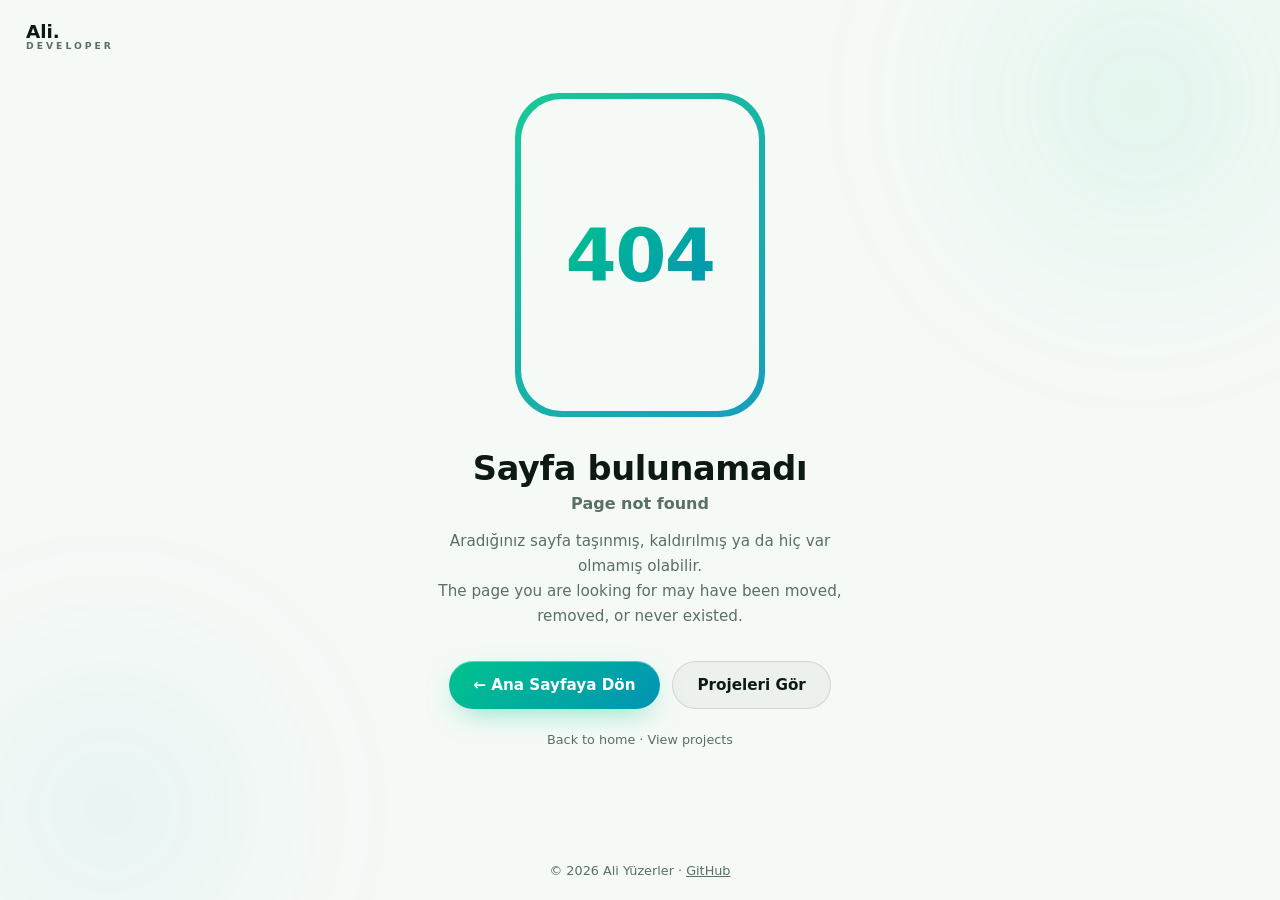
==== commit b6fdb3f9: "QA turu 11: markali 404 sayfasi (oval cerceve + gradyan motif, acik/koyu, iki dosya), carousel dot'l" ====
--- a/404/index.html
+++ b/404/index.html
@@ -1 +1,61 @@
-<!DOCTYPE html><!--XhK_JImhFpZtJ79YEi_D7--><html lang="tr" class="dark"><head><meta charSet="utf-8"/><meta name="viewport" content="width=device-width, initial-scale=1"/><link rel="stylesheet" href="/_next/static/chunks/304b1d54b73d208a.css" data-precedence="next"/><link rel="stylesheet" href="/_next/static/chunks/49fae50b5e41c138.css" data-precedence="next"/><link rel="preload" as="script" fetchPriority="low" href="/_next/static/chunks/c39637bc9d8cb116.js"/><script src="/_next/static/chunks/771dedee3f5e1621.js" async=""></script><script src="/_next/static/chunks/93cf8d9e202dfd11.js" async=""></script><script src="/_next/static/chunks/turbopack-6b14e2e3b7861dfc.js" async=""></script><script src="/_next/static/chunks/44ea02c45ad76008.js" async=""></script><script src="/_next/static/chunks/ec798b5d8baebee2.js" async=""></script><script src="/_next/static/chunks/2f236954d6a65e12.js" async=""></script><meta name="robots" content="noindex"/><meta name="next-size-adjust" content=""/><title>404: This page could not be found.</title><title>Ali Yüzerler — Mobile &amp; Web Developer</title><meta name="description" content="Ali Yüzerler — Mobil uygulama ve web sitesi geliştiricisi. iOS, Android ve modern web platformları için yüksek performanslı dijital ürünler tasarlar ve geliştirir."/><meta name="author" content="Ali Yüzerler"/><meta name="keywords" content="Ali Yüzerler,mobil uygulama geliştirici,web geliştirici,React Native,Next.js,Flutter,TypeScript,yazılım geliştirici,portfolio"/><meta name="robots" content="index, follow"/><meta property="og:title" content="Ali Yüzerler — Mobile &amp; Web Developer"/><meta property="og:description" content="Mobil uygulama ve web sitesi geliştiricisi. Yüksek performanslı dijital ürünler."/><meta property="og:locale" content="tr_TR"/><meta property="og:type" content="website"/><meta name="twitter:card" content="summary_large_image"/><meta name="twitter:title" content="Ali Yüzerler — Mobile &amp; Web Developer"/><meta name="twitter:description" content="Mobil uygulama ve web sitesi geliştiricisi. Yüksek performanslı dijital ürünler."/><script src="/_next/static/chunks/a6dad97d9634a72d.js" noModule=""></script></head><body class="inter_7b064e0d-module__MOT0tq__variable space_grotesk_4f9f433b-module__fJfFLG__variable geist_mono_1bf8cbf6-module__FlyLvG__variable antialiased bg-background text-foreground font-sans"><div hidden=""><!--$--><!--/$--></div><script>((a,b,c,d,e,f,g,h)=>{let i=document.documentElement,j=["light","dark"];function k(b){var c;(Array.isArray(a)?a:[a]).forEach(a=>{let c="class"===a,d=c&&f?e.map(a=>f[a]||a):e;c?(i.classList.remove(...d),i.classList.add(f&&f[b]?f[b]:b)):i.setAttribute(a,b)}),c=b,h&&j.includes(c)&&(i.style.colorScheme=c)}if(d)k(d);else try{let a=localStorage.getItem(b)||c,d=g&&"system"===a?window.matchMedia("(prefers-color-scheme: dark)").matches?"dark":"light":a;k(d)}catch(a){}})("class","theme","dark",null,["light","dark"],null,false,true)</script><div style="font-family:system-ui,&quot;Segoe UI&quot;,Roboto,Helvetica,Arial,sans-serif,&quot;Apple Color Emoji&quot;,&quot;Segoe UI Emoji&quot;;height:100vh;text-align:center;display:flex;flex-direction:column;align-items:center;justify-content:center"><div><style>body{color:#000;background:#fff;margin:0}.next-error-h1{border-right:1px solid rgba(0,0,0,.3)}@media (prefers-color-scheme:dark){body{color:#fff;background:#000}.next-error-h1{border-right:1px solid rgba(255,255,255,.3)}}</style><h1 class="next-error-h1" style="display:inline-block;margin:0 20px 0 0;padding:0 23px 0 0;font-size:24px;font-weight:500;vertical-align:top;line-height:49px">404</h1><div style="display:inline-block"><h2 style="font-size:14px;font-weight:400;line-height:49px;margin:0">This page could not be found.</h2></div></div></div><!--$--><!--/$--><div role="region" aria-label="Notifications (F8)" tabindex="-1" style="pointer-events:none"><ol tabindex="-1" class="fixed top-0 z-[100] flex max-h-screen w-full flex-col-reverse p-4 sm:bottom-0 sm:right-0 sm:top-auto sm:flex-col md:max-w-[420px]"></ol></div><script src="/_next/static/chunks/c39637bc9d8cb116.js" id="_R_" async=""></script><script>(self.__next_f=self.__next_f||[]).push([0])</script><script>self.__next_f.push([1,"1:\"$Sreact.fragment\"\n2:I[27423,[\"/_next/static/chunks/44ea02c45ad76008.js\",\"/_next/static/chunks/ec798b5d8baebee2.js\",\"/_next/static/chunks/2f236954d6a65e12.js\"],\"ThemeProvider\"]\n3:I[39756,[\"/_next/static/chunks/44ea02c45ad76008.js\",\"/_next/static/chunks/ec798b5d8baebee2.js\",\"/_next/static/chunks/2f236954d6a65e12.js\"],\"default\"]\n4:I[37457,[\"/_next/static/chunks/44ea02c45ad76008.js\",\"/_next/static/chunks/ec798b5d8baebee2.js\",\"/_next/static/chunks/2f236954d6a65e12.js\"],\"default\"]\n5:I[77855,[\"/_next/static/chunks/44ea02c45ad76008.js\",\"/_next/static/chunks/ec798b5d8baebee2.js\",\"/_next/static/chunks/2f236954d6a65e12.js\"],\"Toaster\"]\n6:I[97367,[\"/_next/static/chunks/44ea02c45ad76008.js\",\"/_next/static/chunks/ec798b5d8baebee2.js\",\"/_next/static/chunks/2f236954d6a65e12.js\"],\"OutletBoundary\"]\n7:\"$Sreact.suspense\"\n9:I[97367,[\"/_next/static/chunks/44ea02c45ad76008.js\",\"/_next/static/chunks/ec798b5d8baebee2.js\",\"/_next/static/chunks/2f236954d6a65e12.js\"],\"ViewportBoundary\"]\nb:I[97367,[\"/_next/static/chunks/44ea02c45ad76008.js\",\"/_next/static/chunks/ec798b5d8baebee2.js\",\"/_next/static/chunks/2f236954d6a65e12.js\"],\"MetadataBoundary\"]\nd:I[68027,[\"/_next/static/chunks/44ea02c45ad76008.js\",\"/_next/static/chunks/ec798b5d8baebee2.js\",\"/_next/static/chunks/2f236954d6a65e12.js\"],\"default\"]\n:HL[\"/_next/static/chunks/304b1d54b73d208a.css\",\"style\"]\n:HL[\"/_next/static/chunks/49fae50b5e41c138.css\",\"style\"]\n"])</script><script>self.__next_f.push([1,"0:{\"P\":null,\"b\":\"XhK_JImhFpZtJ79YEi-D7\",\"c\":[\"\",\"_not-found\",\"\"],\"q\":\"\",\"i\":false,\"f\":[[[\"\",{\"children\":[\"/_not-found\",{\"children\":[\"__PAGE__\",{}]}]},\"$undefined\",\"$undefined\",true],[[\"$\",\"$1\",\"c\",{\"children\":[[[\"$\",\"link\",\"0\",{\"rel\":\"stylesheet\",\"href\":\"/_next/static/chunks/304b1d54b73d208a.css\",\"precedence\":\"next\",\"crossOrigin\":\"$undefined\",\"nonce\":\"$undefined\"}],[\"$\",\"link\",\"1\",{\"rel\":\"stylesheet\",\"href\":\"/_next/static/chunks/49fae50b5e41c138.css\",\"precedence\":\"next\",\"crossOrigin\":\"$undefined\",\"nonce\":\"$undefined\"}],[\"$\",\"script\",\"script-0\",{\"src\":\"/_next/static/chunks/44ea02c45ad76008.js\",\"async\":true,\"nonce\":\"$undefined\"}],[\"$\",\"script\",\"script-1\",{\"src\":\"/_next/static/chunks/ec798b5d8baebee2.js\",\"async\":true,\"nonce\":\"$undefined\"}],[\"$\",\"script\",\"script-2\",{\"src\":\"/_next/static/chunks/2f236954d6a65e12.js\",\"async\":true,\"nonce\":\"$undefined\"}]],[\"$\",\"html\",null,{\"lang\":\"tr\",\"suppressHydrationWarning\":true,\"className\":\"dark\",\"children\":[\"$\",\"body\",null,{\"className\":\"inter_7b064e0d-module__MOT0tq__variable space_grotesk_4f9f433b-module__fJfFLG__variable geist_mono_1bf8cbf6-module__FlyLvG__variable antialiased bg-background text-foreground font-sans\",\"children\":[\"$\",\"$L2\",null,{\"attribute\":\"class\",\"defaultTheme\":\"dark\",\"enableSystem\":false,\"disableTransitionOnChange\":true,\"children\":[[\"$\",\"$L3\",null,{\"parallelRouterKey\":\"children\",\"error\":\"$undefined\",\"errorStyles\":\"$undefined\",\"errorScripts\":\"$undefined\",\"template\":[\"$\",\"$L4\",null,{}],\"templateStyles\":\"$undefined\",\"templateScripts\":\"$undefined\",\"notFound\":[[[\"$\",\"title\",null,{\"children\":\"404: This page could not be found.\"}],[\"$\",\"div\",null,{\"style\":{\"fontFamily\":\"system-ui,\\\"Segoe UI\\\",Roboto,Helvetica,Arial,sans-serif,\\\"Apple Color Emoji\\\",\\\"Segoe UI Emoji\\\"\",\"height\":\"100vh\",\"textAlign\":\"center\",\"display\":\"flex\",\"flexDirection\":\"column\",\"alignItems\":\"center\",\"justifyContent\":\"center\"},\"children\":[\"$\",\"div\",null,{\"children\":[[\"$\",\"style\",null,{\"dangerouslySetInnerHTML\":{\"__html\":\"body{color:#000;background:#fff;margin:0}.next-error-h1{border-right:1px solid rgba(0,0,0,.3)}@media (prefers-color-scheme:dark){body{color:#fff;background:#000}.next-error-h1{border-right:1px solid rgba(255,255,255,.3)}}\"}}],[\"$\",\"h1\",null,{\"className\":\"next-error-h1\",\"style\":{\"display\":\"inline-block\",\"margin\":\"0 20px 0 0\",\"padding\":\"0 23px 0 0\",\"fontSize\":24,\"fontWeight\":500,\"verticalAlign\":\"top\",\"lineHeight\":\"49px\"},\"children\":404}],[\"$\",\"div\",null,{\"style\":{\"display\":\"inline-block\"},\"children\":[\"$\",\"h2\",null,{\"style\":{\"fontSize\":14,\"fontWeight\":400,\"lineHeight\":\"49px\",\"margin\":0},\"children\":\"This page could not be found.\"}]}]]}]}]],[]],\"forbidden\":\"$undefined\",\"unauthorized\":\"$undefined\"}],[\"$\",\"$L5\",null,{}]]}]}]}]]}],{\"children\":[[\"$\",\"$1\",\"c\",{\"children\":[null,[\"$\",\"$L3\",null,{\"parallelRouterKey\":\"children\",\"error\":\"$undefined\",\"errorStyles\":\"$undefined\",\"errorScripts\":\"$undefined\",\"template\":[\"$\",\"$L4\",null,{}],\"templateStyles\":\"$undefined\",\"templateScripts\":\"$undefined\",\"notFound\":\"$undefined\",\"forbidden\":\"$undefined\",\"unauthorized\":\"$undefined\"}]]}],{\"children\":[[\"$\",\"$1\",\"c\",{\"children\":[[[\"$\",\"title\",null,{\"children\":\"404: This page could not be found.\"}],[\"$\",\"div\",null,{\"style\":\"$0:f:0:1:0:props:children:1:props:children:props:children:props:children:0:props:notFound:0:1:props:style\",\"children\":[\"$\",\"div\",null,{\"children\":[[\"$\",\"style\",null,{\"dangerouslySetInnerHTML\":{\"__html\":\"body{color:#000;background:#fff;margin:0}.next-error-h1{border-right:1px solid rgba(0,0,0,.3)}@media (prefers-color-scheme:dark){body{color:#fff;background:#000}.next-error-h1{border-right:1px solid rgba(255,255,255,.3)}}\"}}],[\"$\",\"h1\",null,{\"className\":\"next-error-h1\",\"style\":\"$0:f:0:1:0:props:children:1:props:children:props:children:props:children:0:props:notFound:0:1:props:children:props:children:1:props:style\",\"children\":404}],[\"$\",\"div\",null,{\"style\":\"$0:f:0:1:0:props:children:1:props:children:props:children:props:children:0:props:notFound:0:1:props:children:props:children:2:props:style\",\"children\":[\"$\",\"h2\",null,{\"style\":\"$0:f:0:1:0:props:children:1:props:children:props:children:props:children:0:props:notFound:0:1:props:children:props:children:2:props:children:props:style\",\"children\":\"This page could not be found.\"}]}]]}]}]],null,[\"$\",\"$L6\",null,{\"children\":[\"$\",\"$7\",null,{\"name\":\"Next.MetadataOutlet\",\"children\":\"$@8\"}]}]]}],{},null,false,false]},null,false,false]},null,false,false],[\"$\",\"$1\",\"h\",{\"children\":[[\"$\",\"meta\",null,{\"name\":\"robots\",\"content\":\"noindex\"}],[\"$\",\"$L9\",null,{\"children\":\"$La\"}],[\"$\",\"div\",null,{\"hidden\":true,\"children\":[\"$\",\"$Lb\",null,{\"children\":[\"$\",\"$7\",null,{\"name\":\"Next.Metadata\",\"children\":\"$Lc\"}]}]}],[\"$\",\"meta\",null,{\"name\":\"next-size-adjust\",\"content\":\"\"}]]}],false]],\"m\":\"$undefined\",\"G\":[\"$d\",\"$undefined\"],\"S\":true}\n"])</script><script>self.__next_f.push([1,"a:[[\"$\",\"meta\",\"0\",{\"charSet\":\"utf-8\"}],[\"$\",\"meta\",\"1\",{\"name\":\"viewport\",\"content\":\"width=device-width, initial-scale=1\"}]]\n"])</script><script>self.__next_f.push([1,"8:null\nc:[[\"$\",\"title\",\"0\",{\"children\":\"Ali Yüzerler — Mobile \u0026 Web Developer\"}],[\"$\",\"meta\",\"1\",{\"name\":\"description\",\"content\":\"Ali Yüzerler — Mobil uygulama ve web sitesi geliştiricisi. iOS, Android ve modern web platformları için yüksek performanslı dijital ürünler tasarlar ve geliştirir.\"}],[\"$\",\"meta\",\"2\",{\"name\":\"author\",\"content\":\"Ali Yüzerler\"}],[\"$\",\"meta\",\"3\",{\"name\":\"keywords\",\"content\":\"Ali Yüzerler,mobil uygulama geliştirici,web geliştirici,React Native,Next.js,Flutter,TypeScript,yazılım geliştirici,portfolio\"}],[\"$\",\"meta\",\"4\",{\"name\":\"robots\",\"content\":\"index, follow\"}],[\"$\",\"meta\",\"5\",{\"property\":\"og:title\",\"content\":\"Ali Yüzerler — Mobile \u0026 Web Developer\"}],[\"$\",\"meta\",\"6\",{\"property\":\"og:description\",\"content\":\"Mobil uygulama ve web sitesi geliştiricisi. Yüksek performanslı dijital ürünler.\"}],[\"$\",\"meta\",\"7\",{\"property\":\"og:locale\",\"content\":\"tr_TR\"}],[\"$\",\"meta\",\"8\",{\"property\":\"og:type\",\"content\":\"website\"}],[\"$\",\"meta\",\"9\",{\"name\":\"twitter:card\",\"content\":\"summary_large_image\"}],[\"$\",\"meta\",\"10\",{\"name\":\"twitter:title\",\"content\":\"Ali Yüzerler — Mobile \u0026 Web Developer\"}],[\"$\",\"meta\",\"11\",{\"name\":\"twitter:description\",\"content\":\"Mobil uygulama ve web sitesi geliştiricisi. Yüksek performanslı dijital ürünler.\"}]]\n"])</script></body></html>+<!DOCTYPE html>
+<html lang="tr">
+<head>
+<meta charset="utf-8"/>
+<meta name="viewport" content="width=device-width, initial-scale=1"/>
+<title>Sayfa bulunamadı — Ali Yüzerler</title>
+<meta name="robots" content="noindex"/>
+<link rel="canonical" href="https://aliyuzerler.github.io/"/>
+<link rel="icon" href="/favicon.ico" sizes="any"/>
+<style>
+*{margin:0;padding:0;box-sizing:border-box}
+:root{--bg:#0a130e;--fg:#eef4ee;--muted:#9db3a8;--brand:#00c38c;--gb:#0093b4;--card:rgba(255,255,255,.05);--line:rgba(255,255,255,.12)}
+@media (prefers-color-scheme:light){:root{--bg:#f6faf7;--fg:#0d1a14;--muted:#5b6f65;--card:rgba(13,26,20,.04);--line:rgba(13,26,20,.12)}}
+html,body{height:100%}
+body{background:var(--bg);color:var(--fg);font-family:Inter,system-ui,-apple-system,"Segoe UI",sans-serif;display:flex;flex-direction:column;min-height:100vh;position:relative;overflow-x:hidden}
+body::before,body::after{content:"";position:fixed;border-radius:50%;filter:blur(90px);opacity:.35;pointer-events:none;z-index:0}
+body::before{width:520px;height:520px;background:radial-gradient(circle,rgba(0,195,140,.35),transparent 65%);top:-160px;right:-120px}
+body::after{width:460px;height:460px;background:radial-gradient(circle,rgba(0,147,180,.28),transparent 65%);bottom:-140px;left:-120px}
+.wrap{position:relative;z-index:1;flex:1;display:flex;flex-direction:column;align-items:center;justify-content:center;text-align:center;padding:2.5rem 1.25rem;max-width:640px;margin:0 auto}
+.logo{position:fixed;top:22px;left:26px;text-decoration:none;color:var(--fg);display:flex;flex-direction:column;line-height:1.05;z-index:2}
+.logo b{font-size:1.15rem;font-weight:800}
+.logo span{font-size:.58rem;letter-spacing:.32em;color:var(--muted);font-weight:600}
+.oval{position:relative;width:clamp(180px,42vw,250px);aspect-ratio:3/4;max-height:36vh;display:flex;align-items:center;justify-content:center;margin-bottom:2rem}
+.oval::before{content:"";position:absolute;inset:0;border-radius:2.75rem;background:linear-gradient(135deg,var(--brand),var(--gb));opacity:.9}
+.oval::after{content:"";position:absolute;inset:6px;border-radius:2.55rem;background:var(--bg)}
+.oval .code{position:relative;z-index:1;font-size:clamp(3.2rem,10vw,4.6rem);font-weight:800;background:linear-gradient(135deg,var(--brand),var(--gb));-webkit-background-clip:text;background-clip:text;color:transparent;letter-spacing:-.02em}
+h1{font-size:clamp(1.5rem,4.5vw,2.1rem);font-weight:800;letter-spacing:-.01em;margin-bottom:.35rem}
+.en{color:var(--muted);font-weight:600;margin-bottom:1rem}
+.desc{color:var(--muted);font-size:.95rem;line-height:1.65;margin-bottom:2rem;max-width:26rem}
+.actions{display:flex;gap:.8rem;flex-wrap:wrap;justify-content:center}
+.btn-grad,.btn-ghost{display:inline-flex;align-items:center;gap:.5rem;height:48px;padding:0 1.5rem;border-radius:9999px;font-weight:700;font-size:.95rem;text-decoration:none;transition:transform .25s ease,box-shadow .25s ease,filter .25s ease}
+.btn-grad{background-image:linear-gradient(135deg,var(--brand),var(--gb));color:#fff;box-shadow:0 10px 30px -10px rgba(0,195,140,.55),inset 0 1px 0 rgba(255,255,255,.35);position:relative;overflow:hidden}
+.btn-grad::before{content:"";position:absolute;inset:0;background:linear-gradient(115deg,transparent 32%,rgba(255,255,255,.3) 50%,transparent 68%);transform:translateX(-130%);transition:transform .75s ease;pointer-events:none}
+.btn-grad:hover{filter:brightness(1.07);transform:translateY(-1px)}
+.btn-grad:hover::before{transform:translateX(130%)}
+.btn-ghost{border:1px solid var(--line);color:var(--fg);background:var(--card)}
+.btn-ghost:hover{border-color:var(--brand);color:var(--brand);transform:translateY(-1px)}
+.btn-grad:focus-visible,.btn-ghost:focus-visible,.logo:focus-visible,footer a:focus-visible{outline:2px solid var(--brand);outline-offset:2px;border-radius:9999px}
+.hint{margin-top:1.4rem;color:var(--muted);font-size:.8rem}
+footer{position:relative;z-index:1;text-align:center;padding:1.4rem;color:var(--muted);font-size:.8rem}
+footer a{color:var(--muted)}
+footer a:hover{color:var(--brand)}
+@media (max-width:480px){.oval{margin-bottom:1.4rem}.desc{margin-bottom:1.5rem}}
+</style>
+</head>
+<body>
+<a class="logo" href="/"><b>Ali.</b><span>DEVELOPER</span></a>
+<main class="wrap">
+ <div class="oval" aria-hidden="true"><p class="code">404</p></div>
+ <h1>Sayfa bulunamadı</h1>
+ <p class="en">Page not found</p>
+ <p class="desc">Aradığınız sayfa taşınmış, kaldırılmış ya da hiç var olmamış olabilir.<br/>The page you are looking for may have been moved, removed, or never existed.</p>
+ <div class="actions">
+  <a class="btn-grad" href="/">← Ana Sayfaya Dön</a>
+  <a class="btn-ghost" href="/#projects">Projeleri Gör</a>
+ </div>
+ <p class="hint">Back to home · View projects</p>
+</main>
+<footer>© 2026 Ali Yüzerler · <a href="https://github.com/aliyuzerler">GitHub</a></footer>
+</body>
+</html>
